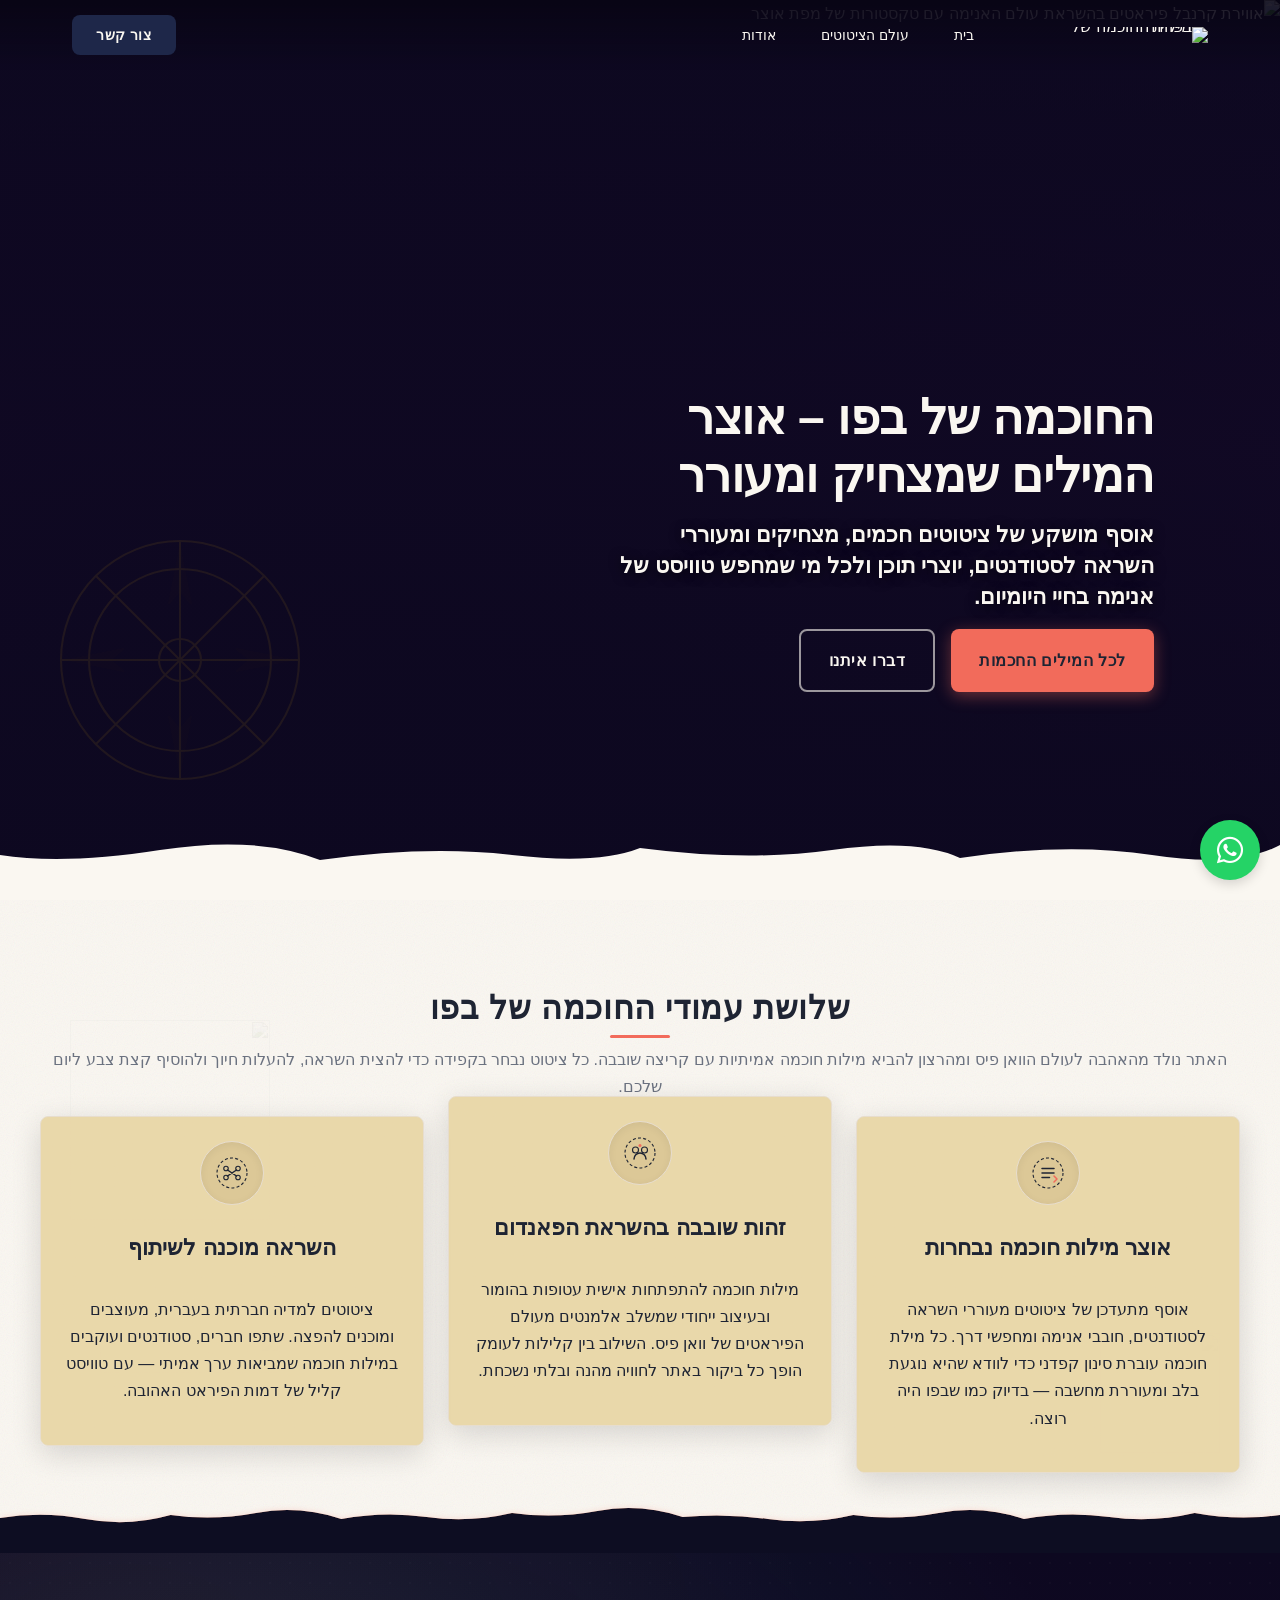
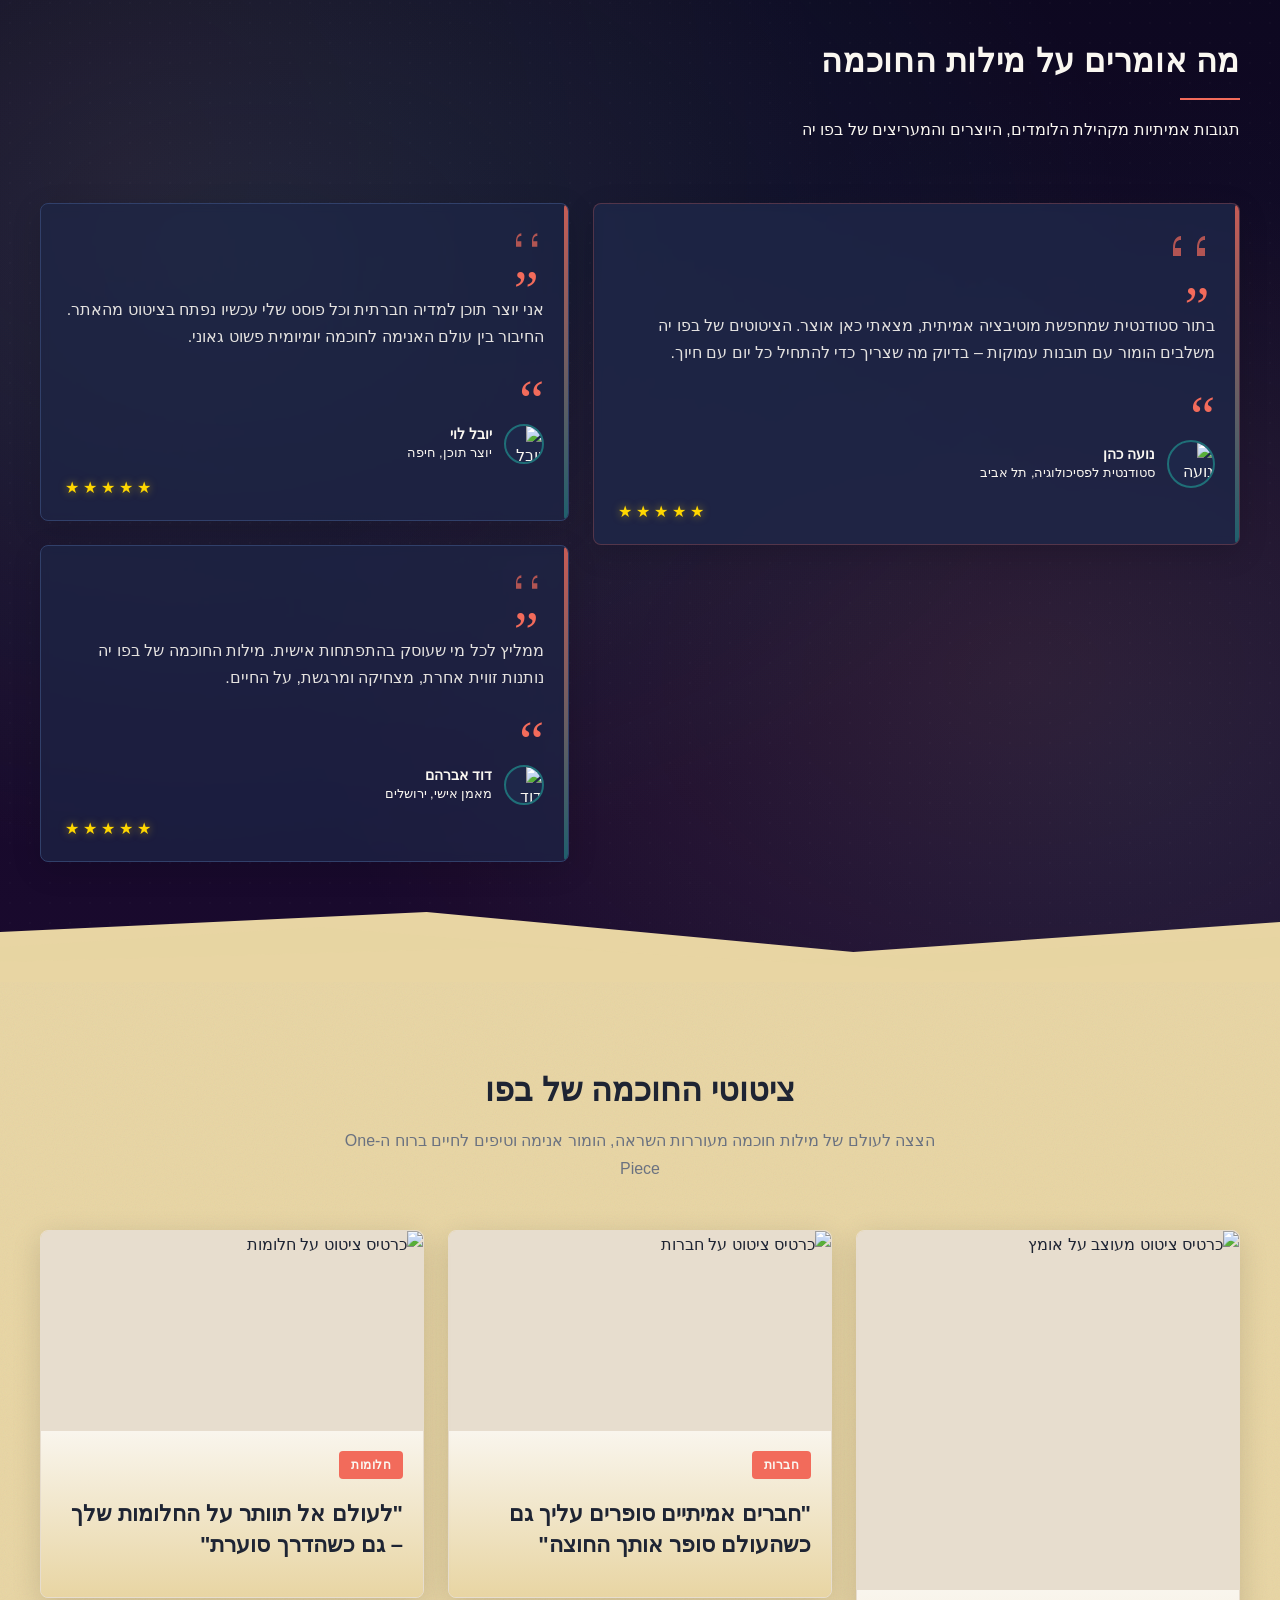
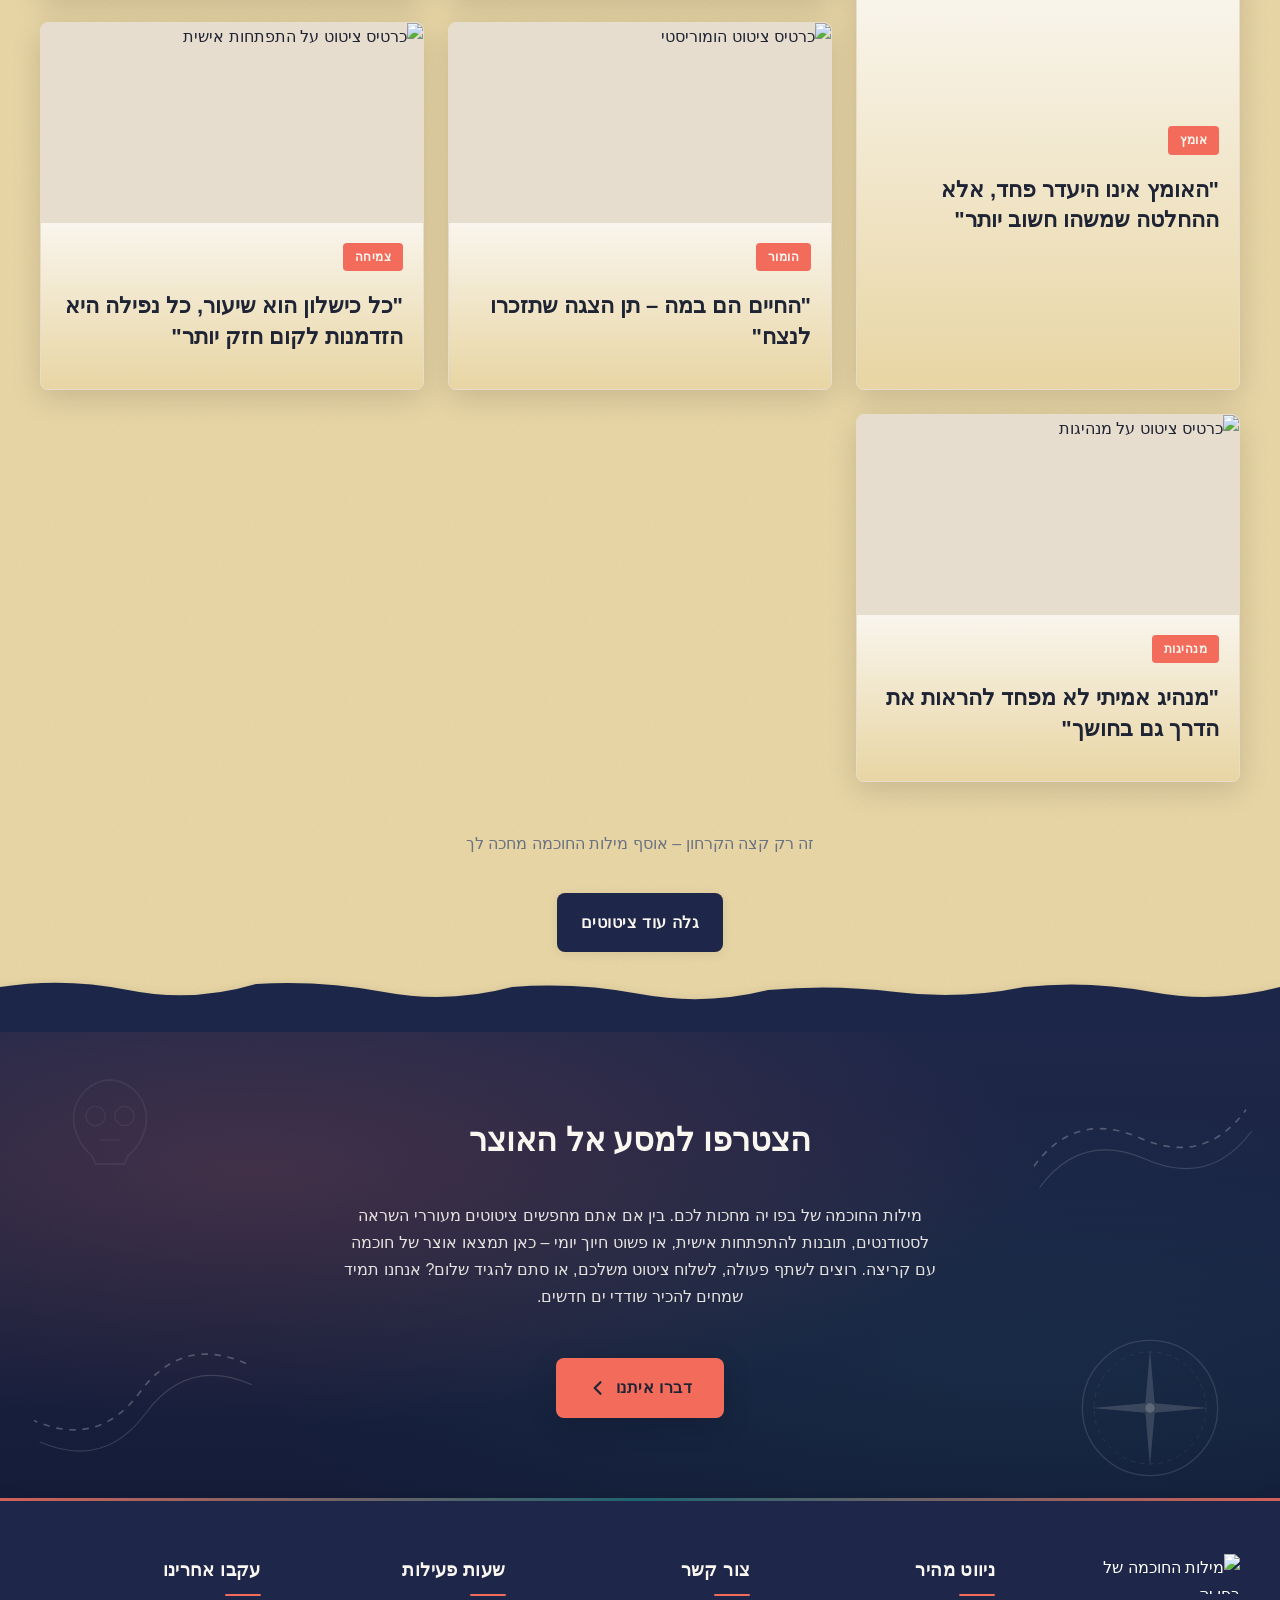
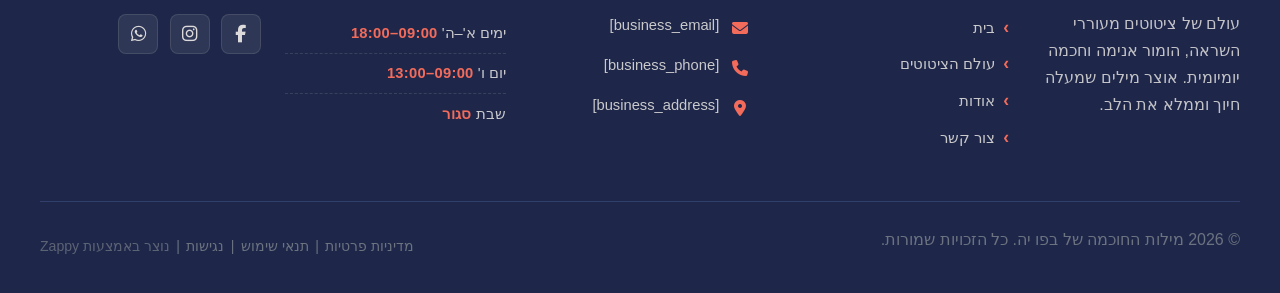
==== index.html @ a8d59775 "Background sync: Progressive GitHub Sync" ====
<!DOCTYPE html>
<html lang="he" dir="rtl">
<head>
    <meta charset="UTF-8">
    <meta name="viewport" content="width=device-width, initial-scale=1.0">
    <meta name="robots" content="index, follow">
    <title>גלה מילות חוכמה יומיות שישנו לך את היום — מילות החוכמה של בפו יה</title>
    <meta name="description" content="היכנס לעולם קסום של מילות חוכמה מעוררות השראה מבית מילות החוכמה של בפו יה. ציטוטים מקוריים, הומוריסטיים ומעצימים שיאירו את יומך ויספקו לך השראה יומית. התחבר עכשיו!">
    <meta name="keywords" content="מילות חוכמה, ציטוטים מעוררי השראה לסטודנטים, מילות חוכמה יומיות, ציטוטים מעוררי השראה, מילות חוכמה של בפו יה">
    
    <!-- Favicons -->
    <link rel="icon" type="image/x-icon" href="/assets/favicon.ico">
    <link rel="icon" type="image/png" sizes="16x16" href="/assets/favicon-16x16.png">
    <link rel="icon" type="image/png" sizes="32x32" href="/assets/favicon-32x32.png">
    <link rel="icon" type="image/png" sizes="48x48" href="/assets/favicon-48x48.png">
    <link rel="icon" type="image/png" sizes="192x192" href="/assets/favicon-192x192.png">
    <link rel="icon" type="image/png" sizes="512x512" href="/assets/favicon-512x512.png">
    <link rel="apple-touch-icon" href="/assets/apple-touch-icon.png">
    <!-- Zappy Analytics -->
<script>
(function() {
  'use strict';
  
  // Configuration
  var config = {
    websiteId: '7c76707e-4800-427d-b9ac-d499e35be970',
    apiUrl: 'https://api.zappy5.com/api/analytics/track',
    sessionDuration: 30 * 60 * 1000, // 30 minutes
    visitorDuration: 30 * 24 * 60 * 60 * 1000, // 30 days
    trackPageViews: true,
    trackClicks: true,
    trackFormSubmissions: true
  };
  
  // Generate or retrieve persistent visitor ID (30 days)
  function getVisitorId() {
    var visitorKey = 'zappy_visitor_' + config.websiteId;
    var visitor = null;
    
    try {
      visitor = localStorage.getItem(visitorKey);
      if (visitor) {
        var visitorData = JSON.parse(visitor);
        var now = Date.now();
        
        // Check if visitor ID is still valid (30 days)
        if (now - visitorData.created < config.visitorDuration) {
          // Update last seen timestamp
          visitorData.lastSeen = now;
          localStorage.setItem(visitorKey, JSON.stringify(visitorData));
          return visitorData.id;
        }
      }
    } catch (e) {
      console.warn('Zappy Analytics: LocalStorage not available');
    }
    
    // Generate new visitor ID
    var newVisitorId = 'zv_' + Date.now() + '_' + Math.random().toString(36).substr(2, 9);
    
    try {
      localStorage.setItem(visitorKey, JSON.stringify({
        id: newVisitorId,
        created: Date.now(),
        lastSeen: Date.now()
      }));
    } catch (e) {
      // Continue without local storage
    }
    
    return newVisitorId;
  }
  
  // Generate or retrieve session ID (30 minutes)
  function getSessionId() {
    var sessionKey = 'zappy_session_' + config.websiteId;
    var session = null;
    
    try {
      session = sessionStorage.getItem(sessionKey);
      if (session) {
        var sessionData = JSON.parse(session);
        var now = Date.now();
        
        // Check if session is still valid
        if (now - sessionData.timestamp < config.sessionDuration) {
          // Update timestamp
          sessionData.timestamp = now;
          sessionStorage.setItem(sessionKey, JSON.stringify(sessionData));
          return sessionData.id;
        }
      }
    } catch (e) {
      console.warn('Zappy Analytics: SessionStorage not available');
    }
    
    // Generate new session ID
    var newSessionId = 'zs_' + Date.now() + '_' + Math.random().toString(36).substr(2, 9);
    
    try {
      sessionStorage.setItem(sessionKey, JSON.stringify({
        id: newSessionId,
        timestamp: Date.now()
      }));
    } catch (e) {
      // Continue without session storage
    }
    
    return newSessionId;
  }
  
  var visitorId = getVisitorId();
  var sessionId = getSessionId();
  
  // Track an event
  function trackEvent(eventType, data) {
    data = data || {};
    
    var eventData = {
      website_id: config.websiteId,
      event_type: eventType,
      page_path: window.location.pathname,
      referrer: document.referrer || 'direct',
      visitor_id: visitorId,
      session_id: sessionId,
      metadata: data
    };
    
    // Use sendBeacon if available (better for page unload events)
    if (navigator.sendBeacon) {
      var blob = new Blob([JSON.stringify(eventData)], { type: 'application/json' });
      navigator.sendBeacon(config.apiUrl, blob);
    } else {
      // Fallback to fetch
      fetch(config.apiUrl, {
        method: 'POST',
        headers: {
          'Content-Type': 'application/json'
        },
        body: JSON.stringify(eventData),
        keepalive: true
      }).catch(function(error) {
        console.warn('Zappy Analytics: Failed to track event', error);
      });
    }
  }
  
  // Track page view
  if (config.trackPageViews) {
    trackEvent('pageview', {
      title: document.title,
      url: window.location.href
    });
  }
  
  // Track clicks on important elements
  if (config.trackClicks) {
    document.addEventListener('click', function(e) {
      var target = e.target;
      
      // Track button clicks (counted as actions)
      if (target.tagName === 'BUTTON' || target.closest('button')) {
        var button = target.tagName === 'BUTTON' ? target : target.closest('button');
        trackEvent('click', {
          element: 'button',
          text: button.textContent.trim().substring(0, 100),
          id: button.id || null,
          class: button.className || null
        });
      }
      
      // Track link clicks (navigation - not counted as actions)
      else if (target.tagName === 'A' || target.closest('a')) {
        var link = target.tagName === 'A' ? target : target.closest('a');
        trackEvent('navigation', {
          element: 'link',
          text: link.textContent.trim().substring(0, 100),
          href: link.href,
          external: link.hostname !== window.location.hostname
        });
      }
    }, true);
  }
  
  // Track form submissions
  if (config.trackFormSubmissions) {
    document.addEventListener('submit', function(e) {
      var form = e.target;
      
      trackEvent('form_submit', {
        form_id: form.id || null,
        form_name: form.name || null,
        form_action: form.action || null,
        form_method: form.method || 'GET'
      });
    }, true);
  }
  
  // Track time on page (send on page unload)
  var pageLoadTime = Date.now();
  
  window.addEventListener('beforeunload', function() {
    var timeOnPage = Math.floor((Date.now() - pageLoadTime) / 1000); // in seconds
    
    trackEvent('page_unload', {
      time_on_page: timeOnPage,
      page_path: window.location.pathname
    });
  });
  
  // Expose tracking function globally for custom events
  window.zappyAnalytics = {
    track: trackEvent,
    getVisitorId: function() { return visitorId; },
    getSessionId: function() { return sessionId; }
  };
  
})();
</script>
<!-- End Zappy Analytics -->
    <meta property="og:title" content="גלה מילות חוכמה יומיות שישנו לך את היום — מילות החוכמה של בפו יה">
    <meta property="og:description" content="היכנס לעולם קסום של מילות חוכמה מעוררות השראה מבית מילות החוכמה של בפו יה. ציטוטים מקוריים, הומוריסטיים ומעצימים שיאירו את יומך ויספקו לך השראה יומית. התחבר עכשיו!">
    <meta name="twitter:card" content="summary_large_image">
    <meta name="twitter:title" content="גלה מילות חוכמה יומיות שישנו לך את היום — מילות החוכמה של בפו יה">
    <meta name="twitter:description" content="היכנס לעולם קסום של מילות חוכמה מעוררות השראה מבית מילות החוכמה של בפו יה. ציטוטים מקוריים, הומוריסטיים ומעצימים שיאירו את יומך ויספקו לך השראה יומית. התחבר עכשיו!">
    <meta property="og:type" content="website">
  <meta property="og:locale" content="he_IL">
  
  
  
  
  
  <link rel="stylesheet" href="https://cdnjs.cloudflare.com/ajax/libs/font-awesome/6.4.0/css/all.min.css">
  <style>
    .skip-link { position: absolute; top: 0; left: 0; transform: translateY(-200%); padding: 12px 18px; background: var(--bg-dark, #1a1a1a); color: var(--text-light, #fff); font-weight: 600; border-radius: 0 0 8px 0; z-index: 10000; }
    .skip-link:focus { transform: none; outline: 2px solid var(--ring, #fff); outline-offset: 2px; }
    :focus-visible { outline: 2px solid var(--ring, currentColor); outline-offset: 3px; }
  </style>


  
    <!-- Favicons -->
    <link rel="icon" type="image/x-icon" href="/assets/favicon.ico">
    <link rel="icon" type="image/png" sizes="16x16" href="/assets/favicon-16x16.png">
    <link rel="icon" type="image/png" sizes="32x32" href="/assets/favicon-32x32.png">
    <link rel="icon" type="image/png" sizes="48x48" href="/assets/favicon-48x48.png">
    <link rel="icon" type="image/png" sizes="192x192" href="/assets/favicon-192x192.png">
    <link rel="icon" type="image/png" sizes="512x512" href="/assets/favicon-512x512.png">
    <link rel="apple-touch-icon" href="/assets/apple-touch-icon.png">
    <!-- Cookie Consent -->
    <link rel="stylesheet" href="https://cdn.jsdelivr.net/npm/vanilla-cookieconsent@3/dist/cookieconsent.css">
    <script src="https://cdn.jsdelivr.net/npm/vanilla-cookieconsent@3/dist/cookieconsent.umd.js"></script>
    <!-- Mickidum Accessibility Toolbar -->
    <script src="https://cdn.jsdelivr.net/gh/mickidum/acc_toolbar/acctoolbar/acctoolbar.min.js"></script>
    <link rel="stylesheet" href="/styles.css">
    <script>window.ZAPPY_WEBSITE_ID = "7c76707e-4800-427d-b9ac-d499e35be970"; window.ZAPPY_API_BASE = "https://api.zappy5.com";</script>

    <style id="zappy-dropdown-submenu-styles">
      /* ========== DESKTOP DROPDOWN SUBMENU STYLES ========== */
      /* Base styles for dropdown submenus - parent must be positioned */
      .nav-menu li:has(.sub-menu), nav li:has(.sub-menu), .navbar li:has(.sub-menu), #navMenu li:has(.sub-menu) { position: relative; }
      /* Submenu base - hidden by default */
      .nav-menu .sub-menu, nav .sub-menu, .navbar .sub-menu, #navMenu .sub-menu { display: block !important; position: absolute !important; top: 100%; left: 0; min-width: 220px; background: white; border-radius: 8px; box-shadow: 0 8px 25px rgba(0,0,0,0.15); padding: 8px 0; opacity: 0; visibility: hidden; transform: translateY(10px); transition: all 0.3s ease; z-index: 1000; list-style: none; pointer-events: none; }
      /* CRITICAL: Desktop hover styles to show dropdown */
      .nav-menu li:hover > .sub-menu, nav li:hover > .sub-menu, .navbar li:hover > .sub-menu, #navMenu li:hover > .sub-menu { opacity: 1 !important; visibility: visible !important; transform: translateY(0) !important; pointer-events: auto !important; }
      /* Submenu item styling */
      .sub-menu li { list-style: none; margin: 0; padding: 0; }
      .sub-menu a { display: block !important; padding: 10px 16px !important; color: var(--text-dark, #333) !important; font-weight: 500; text-decoration: none; white-space: nowrap; transition: background-color 0.2s; }
      .sub-menu .zappy-nav-child > a { padding-left: 28px !important; font-size: 0.9em !important; opacity: 0.85 !important; }
      [dir="rtl"] .sub-menu .zappy-nav-child > a, html[lang="he"] .sub-menu .zappy-nav-child > a, html[lang="ar"] .sub-menu .zappy-nav-child > a { padding-left: 10px !important; padding-right: 28px !important; }
      .sub-menu .zappy-nav-parent > a { font-weight: 600 !important; }
      .sub-menu a:hover { background-color: #f5f5f5; }
      /* RTL (Hebrew/Arabic) dropdown positioning */
      [dir="rtl"] .nav-menu .sub-menu, [dir="rtl"] nav .sub-menu, [dir="rtl"] .navbar .sub-menu, html[lang="he"] .nav-menu .sub-menu, html[lang="he"] nav .sub-menu, html[lang="he"] .navbar .sub-menu, html[lang="ar"] .nav-menu .sub-menu, html[lang="ar"] nav .sub-menu, html[lang="ar"] .navbar .sub-menu { left: auto !important; right: 0 !important; }
      /* Hide empty dropdown menus (exclude catalog sub-menus that use <a> children instead of <li>) */
      .sub-menu:empty, .sub-menu:not(:has(li:not(.zappy-hidden-menu-item))):not(:has(> a)), .sub-menu:not(:has(li)):not(:has(> a)) { display: none !important; opacity: 0 !important; visibility: hidden !important; pointer-events: none !important; }
      /* Desktop: show submenu on Menu Group hover */
      li:has(.menu-group-title):hover > .sub-menu { opacity: 1 !important; visibility: visible !important; transform: translateY(0) !important; pointer-events: auto !important; }
      /* Menu Group title styling */
      .nav-menu > li > .menu-group-title, #navMenu > li > .menu-group-title { display: inline-block; padding: 0.5rem 1rem; cursor: default; user-select: none; }
      
      /* ========== MOBILE SUBMENU STYLES ========== */
      @media (max-width: 768px) {
        .nav-menu .sub-menu, nav .sub-menu, .navbar .sub-menu, #navMenu .sub-menu { position: static !important; transform: none !important; box-shadow: none !important; background: transparent !important; max-height: 0; overflow: hidden; opacity: 0; visibility: hidden; transition: max-height 0.3s ease, opacity 0.3s ease; padding: 0 !important; border-radius: 0 !important; }
        .navbar .sub-menu.mobile-expanded, .nav-menu .sub-menu.mobile-expanded, #navMenu .sub-menu.mobile-expanded { max-height: none !important; overflow-y: visible !important; opacity: 1 !important; visibility: visible !important; padding: 8px 0 8px 16px !important; }
        [dir="rtl"] .sub-menu.mobile-expanded, html[lang="he"] .sub-menu.mobile-expanded { padding: 8px 16px 8px 0 !important; }
        /* Disable hover behavior on mobile */
        .nav-menu li:hover > .sub-menu, nav li:hover > .sub-menu, .navbar li:hover > .sub-menu, #navMenu li:hover > .sub-menu { opacity: 0; visibility: hidden; pointer-events: none; }
        .nav-menu li > .sub-menu.mobile-expanded, nav li > .sub-menu.mobile-expanded, .navbar li > .sub-menu.mobile-expanded, #navMenu li > .sub-menu.mobile-expanded { opacity: 1 !important; visibility: visible !important; pointer-events: auto !important; }
        .nav-menu li:has(.sub-menu), nav li:has(.sub-menu), .navbar li:has(.sub-menu), #navMenu li:has(.sub-menu) { display: flex !important; flex-wrap: wrap !important; align-items: center !important; position: relative !important; min-height: 44px !important; }
        .nav-menu li:has(.sub-menu) > a, nav li:has(.sub-menu) > a, .navbar li:has(.sub-menu) > a, #navMenu li:has(.sub-menu) > a { flex: 1 !important; min-width: 0 !important; }
        .nav-menu li:has(.sub-menu) > .menu-group-title, nav li:has(.sub-menu) > .menu-group-title, .navbar li:has(.sub-menu) > .menu-group-title, #navMenu li:has(.sub-menu) > .menu-group-title { flex: 1 !important; min-width: 0 !important; padding: 0 !important; line-height: inherit !important; }
        .nav-menu li:has(.sub-menu) > .sub-menu, nav li:has(.sub-menu) > .sub-menu, .navbar li:has(.sub-menu) > .sub-menu, #navMenu li:has(.sub-menu) > .sub-menu { flex-basis: 100% !important; width: 100% !important; }
        .nav-menu li:has(.sub-menu) > a [class*="chevron"], .nav-menu li:has(.sub-menu) > a [class*="arrow"], .nav-menu li:has(.sub-menu) > a .fa-chevron-down, .nav-menu li:has(.sub-menu) > a .fa-angle-down, nav li:has(.sub-menu) > a [class*="chevron"], nav li:has(.sub-menu) > a [class*="arrow"], #navMenu li:has(.sub-menu) > a [class*="chevron"], #navMenu li:has(.sub-menu) > a [class*="arrow"] { display: none !important; visibility: hidden !important; }
        .mobile-submenu-toggle { display: flex !important; align-items: center !important; justify-content: center !important; width: 44px !important; height: auto !important; background: transparent !important; border: none !important; cursor: pointer !important; color: var(--text-light) !important; position: static !important; flex-shrink: 0 !important; align-self: stretch !important; z-index: 2 !important; padding: 0 !important; margin: 0 !important; }
        .mobile-submenu-toggle::after { content: '' !important; width: 0 !important; height: 0 !important; border-left: 6px solid transparent !important; border-right: 6px solid transparent !important; border-top: 7px solid currentColor !important; transition: transform 0.3s ease !important; }
        .mobile-submenu-toggle.expanded::after { transform: rotate(180deg) !important; }
        .sub-menu a { padding: 10px 0 !important; display: block !important; color: var(--text-light) !important; white-space: normal !important; }
        .sub-menu .zappy-nav-child > a { padding-left: 28px !important; font-size: 0.9em !important; opacity: 0.85 !important; }
        [dir="rtl"] .sub-menu .zappy-nav-child > a, html[lang="he"] .sub-menu .zappy-nav-child > a, html[lang="ar"] .sub-menu .zappy-nav-child > a { padding-left: 0 !important; padding-right: 28px !important; }
        .sub-menu .zappy-nav-parent > a { font-weight: 600 !important; }
        .nav-menu.active, #navMenu.active { max-width: 100vw !important; overflow-x: hidden !important; box-sizing: border-box !important; }
        .navbar .sub-menu li a, nav.navbar .sub-menu li a, .zappy-products-dropdown .sub-menu a { color: var(--text-light) !important; }
      }
      @media (min-width: 769px) { .mobile-submenu-toggle { display: none !important; } }
    </style>

    <style id="zappy-widget-visibility">
      html[dir="rtl"] .whatsapp-float { right: 20px !important; left: auto !important; }
      html[dir="ltr"] .whatsapp-float, html:not([dir]) .whatsapp-float { left: 20px !important; right: auto !important; }
      html[dir="rtl"] #mic-access-tool-general-button, html[dir="rtl"] .mic-access-tool-general-button,
      html[dir="rtl"] #mic-init-access-tool .mic-access-tool-general-button,
      html[dir="rtl"] #mic-init-access-tool #mic-access-tool-general-button,
      html[dir="rtl"] ._access-icon { left: 20px !important; right: auto !important; }
      html[dir="ltr"] #mic-access-tool-general-button, html[dir="ltr"] .mic-access-tool-general-button,
      html[dir="ltr"] #mic-init-access-tool .mic-access-tool-general-button,
      html[dir="ltr"] #mic-init-access-tool #mic-access-tool-general-button,
      html[dir="ltr"] ._access-icon,
      html:not([dir]) #mic-access-tool-general-button, html:not([dir]) .mic-access-tool-general-button,
      html:not([dir]) #mic-init-access-tool .mic-access-tool-general-button,
      html:not([dir]) #mic-init-access-tool #mic-access-tool-general-button,
      html:not([dir]) ._access-icon { right: 20px !important; left: auto !important; }
      @media (max-width: 768px) { .whatsapp-float { display: flex !important; } }
      @media (min-width: 769px) { .whatsapp-float { display: flex !important; } }
      @media (max-width: 768px) {
        #mic-access-tool-general-button, .mic-access-tool-general-button,
        #mic-init-access-tool .mic-access-tool-general-button, #mic-init-access-tool #mic-access-tool-general-button,
        ._access-icon { display: flex !important; visibility: visible !important; opacity: 1 !important; pointer-events: auto !important; }
        #mic-access-tool-box.opened-mic-access-tool, .mic-access-tool-box.opened-mic-access-tool,
        #mic-init-access-tool #mic-access-tool-box.opened-mic-access-tool {
          visibility: visible !important; opacity: 1 !important; pointer-events: auto !important;
        }
      }
      @media (min-width: 769px) {
        #mic-access-tool-general-button, .mic-access-tool-general-button,
        #mic-init-access-tool .mic-access-tool-general-button, #mic-init-access-tool #mic-access-tool-general-button,
        ._access-icon { display: flex !important; visibility: visible !important; opacity: 1 !important; pointer-events: auto !important; }
        #mic-access-tool-box.opened-mic-access-tool, .mic-access-tool-box.opened-mic-access-tool,
        #mic-init-access-tool #mic-access-tool-box.opened-mic-access-tool {
          visibility: visible !important; opacity: 1 !important; pointer-events: auto !important;
        }
      }
    </style>
</head>
<body>
<a class="skip-link" href="#main">דלג לתוכן הראשי</a>
  <nav class="navbar" dir="rtl">
  <button class="mobile-toggle" id="mobileToggle" aria-label="Menu">
    <svg class="hamburger-icon" width="24" height="24" viewBox="0 0 24 24" fill="none">
      <path d="M3 12h18M3 6h18M3 18h18" stroke="currentColor" stroke-width="2" stroke-linecap="round"></path>
    </svg>
    <svg class="close-icon" width="24" height="24" viewBox="0 0 24 24" fill="none" style="display: none;">
      <path d="M18 6L6 18M6 6l12 12" stroke="currentColor" stroke-width="2" stroke-linecap="round"></path>
    </svg>
  </button>
  
  <button class="phone-header-btn" data-phone="[business_phone]" aria-label="Call">
    <svg width="20" height="20" viewBox="0 0 24 24" fill="currentColor">
      <path d="M22 16.92v3a2 2 0 0 1-2.18 2 19.79 19.79 0 0 1-8.63-3.07 19.5 19.5 0 0 1-6-6 19.79 19.79 0 0 1-3.07-8.67A2 2 0 0 1 4.11 2h3a2 2 0 0 1 2 1.72 12.84 12.84 0 0 0 .7 2.81 2 2 0 0 1-.45 2.11L8.09 9.91a16 16 0 0 0 6 6l1.27-1.27a2 2 0 0 1 2.11-.45 12.84 12.84 0 0 0 2.81.7A2 2 0 0 1 22 16.92z"></path>
    </svg>
  </button>

  <div class="nav-container">
    <div class="nav-right-group"><div class="nav-brand">
      <a href="/" class="logo-link"><img class="logo" src="/assets/site-----image-1.webp" alt="מילות החוכמה של בפו יה"></a>
    </div><ul class="nav-menu" id="navMenu"><li><a href="/">בית</a></li><li><a href="/quotes-world">עולם הציטוטים</a></li><li><a href="/about">אודות</a></li></ul></div>
    
    
    
    <div class="nav-cta-container">
      <a href="/contact" class="nav-cta-btn">צור קשר</a>
    </div>
  </div>
</nav>
<script>

// Navbar Mobile Menu Toggle and Contrast Fix
(function() {
  // Use 'load' event instead of 'DOMContentLoaded' to ensure we run AFTER all other scripts
  window.addEventListener('load', function() {
    
    // FIX MOBILE BUTTON CONTRAST
    // Detect navbar background color and apply contrasting color to mobile buttons
    const navbar = document.querySelector('.navbar, nav, header');
    if (!navbar) {
      console.log('[Navbar] Navbar element not found');
      return;
    }
    
    // DECLARE VARIABLES EARLY to avoid Temporal Dead Zone errors
    // These are used in multiple places below
    let mobileToggle = document.getElementById('mobileToggle') ||
                       document.querySelector('.mobile-toggle') ||
                       document.querySelector('.hamburger') ||
                       document.querySelector('.hamburger-menu') ||
                       document.querySelector('.menu-toggle') ||
                       document.querySelector('.burger-menu') ||
                       document.querySelector('[aria-label="Menu"]') ||
                       document.querySelector('[aria-label="תפריט"]');
    
    const phoneBtn = document.querySelector('.phone-header-btn');
    
    const computedStyle = window.getComputedStyle(navbar);
    let bgColor = computedStyle.backgroundColor;
    
    console.log('[Navbar] Initial navbar background:', bgColor);
    
    // Check if background is transparent or rgba with 0 alpha
    const isTransparent = bgColor === 'transparent' || 
                         bgColor === 'rgba(0, 0, 0, 0)' ||
                         (bgColor.startsWith('rgba') && bgColor.includes(', 0)'));
    
    if (isTransparent) {
      // Check for background-image or gradient
      const bgImage = computedStyle.backgroundImage;
      if (bgImage && bgImage !== 'none') {
        console.log('[Navbar] Navbar has background image/gradient, using dark text');
        bgColor = 'rgb(240, 240, 240)'; // Assume light background
      } else {
        // Transparent navbar - check body background
        const bodyBg = window.getComputedStyle(document.body).backgroundColor;
        console.log('[Navbar] Navbar transparent, using body background:', bodyBg);
        bgColor = bodyBg;
      }
    }
    
    // Calculate luminance to determine if background is light or dark
    const rgb = bgColor.match(/\d+/g);
    if (rgb && rgb.length >= 3) {
      const r = parseInt(rgb[0]);
      const g = parseInt(rgb[1]);
      const b = parseInt(rgb[2]);
      const luminance = (0.299 * r + 0.587 * g + 0.114 * b) / 255;
      
      // Mobile button colors are set by Claude's AI-generated CSS (same as .nav-menu a)
      // No dynamic color overrides needed - colors come from the generated navbar CSS
      console.log('[Navbar] Mobile button colors preserved from Claude CSS (luminance:', luminance.toFixed(2) + ')');
      
      // FIX ICON SIZES - Ensure SVGs are properly sized and visible
      // INJECT CRITICAL CSS TO OVERRIDE ANY CONFLICTING RULES
      const criticalCSS = document.createElement('style');
      criticalCSS.id = 'zappy-mobile-nav-fix';
      const htmlLang = document.documentElement.lang || 'en';
      const htmlDir = document.documentElement.dir || 'ltr';
      // Check both dir attribute AND lang for RTL detection
      // dir="rtl" is the most reliable indicator
      const isRTL = htmlDir === 'rtl' || htmlLang === 'he' || htmlLang === 'ar';
      
      criticalCSS.textContent = `
        /* Hide mobile buttons on desktop, show only on mobile */
        @media (min-width: 769px) {
          .mobile-toggle,
          .phone-header-btn {
            display: none !important;
          }
        }
        
        /* Show and position mobile buttons correctly on mobile */
        @media (max-width: 768px) {
          .navbar,
          nav.navbar {
            min-height: 70px !important;
          }

          .mobile-toggle,
          .phone-header-btn {
            position: absolute !important;
            top: 0 !important;
            bottom: 0 !important;
            margin-top: auto !important;
            margin-bottom: auto !important;
            transform: none !important;
            z-index: 1001 !important;
            display: flex !important;
            align-items: center !important;
            justify-content: center !important;
            width: 36px !important;
            height: 36px !important;
            border-radius: 50% !important;
            border: none !important;
            cursor: pointer !important;
            padding: 6px !important;
            background: none !important;
            color: var(--nav-text, var(--text-light)) !important;
            touch-action: manipulation !important;
            -webkit-tap-highlight-color: transparent !important;
          }

          html[data-zappy-site-type="ecommerce"] .phone-header-btn,
          body[data-zappy-site-type="ecommerce"] .phone-header-btn,
          html[data-zappy-site-type="ecommerce"] header .phone-header-btn,
          html[data-zappy-site-type="ecommerce"] nav .phone-header-btn {
            display: none !important;
            visibility: hidden !important;
            width: 0 !important;
            height: 0 !important;
            min-width: 0 !important;
            overflow: hidden !important;
          }
          
          /* LTR positioning (default): hamburger LEFT, phone RIGHT */
          html:not([dir="rtl"]):not([lang="he"]):not([lang="ar"]) .mobile-toggle,
          html[dir="ltr"] .mobile-toggle {
            left: 12px !important;
            right: auto !important;
          }
          html:not([dir="rtl"]):not([lang="he"]):not([lang="ar"]) .phone-header-btn,
          html[dir="ltr"] .phone-header-btn {
            right: 12px !important;
            left: auto !important;
          }
          
          /* RTL positioning: hamburger RIGHT, phone LEFT */
          html[dir="rtl"] .mobile-toggle,
          html[lang="he"] .mobile-toggle,
          html[lang="ar"] .mobile-toggle {
            right: 12px !important;
            left: auto !important;
          }
          html[dir="rtl"] .phone-header-btn,
          html[lang="he"] .phone-header-btn,
          html[lang="ar"] .phone-header-btn {
            left: 12px !important;
            right: auto !important;
          }
          
          /* CRITICAL: Ensure nav-container has min-height on mobile */
          /* All children are positioned absolutely/fixed on mobile, so height:auto collapses to 0 */
          .nav-container {
            min-height: 70px !important;
            position: relative !important;
          }
          
          /* Ensure SVG icons are properly sized and inherit color */
          .mobile-toggle svg,
          .phone-header-btn svg {
            width: 24px !important;
            height: 24px !important;
            /* Don't force display - let JavaScript control hamburger/close toggle */
          }
          
          /* Reset nav-cta-container on mobile - remove desktop box-shadow/padding */
          /* that creates a visible ghost box when CTA button is hidden */
          .nav-cta-container {
            box-shadow: none !important;
            padding: 0 !important;
          }
          
          /* Hide nav-cta-container entirely on mobile when there's no lang-switcher */
          /* (only the CTA button is inside, and it's hidden on mobile) */
          .nav-cta-container:not(:has(.lang-switcher)) {
            display: none !important;
          }
          
          /* CRITICAL: Prevent hero image fade gradient from bleeding over headline text */
          /* The .image-fade-gradient has bottom: -30px (extends below parent) */
          /* On mobile stacked layout, this overlaps the h1 text below the image */
          .hero-image-column {
            overflow: hidden !important;
          }
          .image-fade-gradient {
            bottom: 0 !important;
          }
          
          /* Hide desktop language switcher on mobile - hamburger menu handles it */
          /* High specificity to override stored CSS */
          .lang-switcher,
          .nav-cta-container .lang-switcher,
          .nav-container .lang-switcher,
          .navbar .lang-switcher,
          .navbar .nav-cta-container .lang-switcher {
            display: none !important;
          }
        }
      `;
      
      // Remove existing fix if present and inject new one
      const existing = document.getElementById('zappy-mobile-nav-fix');
      if (existing) existing.remove();
      document.head.appendChild(criticalCSS);
      
      console.log('[Navbar] Critical CSS injected for mobile nav positioning');
      
      // ONLY apply inline positioning styles on mobile viewport
      // On desktop, the CSS handles hiding these buttons with display: none
      // Inline styles were breaking desktop layout by overriding CSS
      const isMobileViewport = window.innerWidth <= 768;
      
      if (mobileToggle) {
        // Icon sizing applies to all viewports for consistency
        const hamburgerIcon = mobileToggle.querySelector('.hamburger-icon');
        const closeIcon = mobileToggle.querySelector('.close-icon');
        
        if (hamburgerIcon) {
          hamburgerIcon.style.setProperty('width', '24px', 'important');
          hamburgerIcon.style.setProperty('height', '24px', 'important');
          hamburgerIcon.style.setProperty('display', 'block', 'important'); // Show hamburger by default
        }
        if (closeIcon) {
          closeIcon.style.setProperty('width', '24px', 'important');
          closeIcon.style.setProperty('height', '24px', 'important');
          closeIcon.style.setProperty('display', 'none', 'important'); // Hide close icon by default
        }
        
        // ONLY set positioning inline styles on mobile
        if (isMobileViewport) {
          mobileToggle.style.setProperty('position', 'absolute', 'important');
          mobileToggle.style.setProperty('top', '0', 'important');
          mobileToggle.style.setProperty('bottom', '0', 'important');
          mobileToggle.style.setProperty('margin-top', 'auto', 'important');
          mobileToggle.style.setProperty('margin-bottom', 'auto', 'important');
          mobileToggle.style.setProperty('transform', 'none', 'important');
          mobileToggle.style.setProperty('z-index', '1001', 'important');
          
          // Clear any inline left/right so CSS can take over based on html[dir]
          mobileToggle.style.removeProperty('left');
          mobileToggle.style.removeProperty('right');
          
          console.log('[Navbar] Mobile toggle positioning applied (mobile viewport)');
        } else {
          // On desktop, clear any positioning styles to let CSS handle it
          mobileToggle.style.removeProperty('position');
          mobileToggle.style.removeProperty('top');
          mobileToggle.style.removeProperty('transform');
          mobileToggle.style.removeProperty('z-index');
          mobileToggle.style.removeProperty('left');
          mobileToggle.style.removeProperty('right');
          console.log('[Navbar] Desktop viewport - cleared mobile toggle inline positioning');
        }
      }
      
      if (phoneBtn) {
        // Icon sizing applies to all viewports
        const phoneIcon = phoneBtn.querySelector('svg');
        if (phoneIcon) {
          phoneIcon.style.width = '24px';
          phoneIcon.style.height = '24px';
          phoneIcon.setAttribute('width', '24');
          phoneIcon.setAttribute('height', '24');
        }
        
        // ONLY set positioning inline styles on mobile
        if (isMobileViewport) {
          phoneBtn.style.setProperty('position', 'absolute', 'important');
          phoneBtn.style.setProperty('top', '0', 'important');
          phoneBtn.style.setProperty('bottom', '0', 'important');
          phoneBtn.style.setProperty('margin-top', 'auto', 'important');
          phoneBtn.style.setProperty('margin-bottom', 'auto', 'important');
          phoneBtn.style.setProperty('transform', 'none', 'important');
          phoneBtn.style.setProperty('z-index', '1001', 'important');
          
          // Clear any inline left/right so CSS can take over based on html[dir]
          phoneBtn.style.removeProperty('left');
          phoneBtn.style.removeProperty('right');
          
          console.log('[Navbar] Phone button positioning applied (mobile viewport)');
        } else {
          // On desktop, clear any positioning styles to let CSS handle it
          phoneBtn.style.removeProperty('position');
          phoneBtn.style.removeProperty('top');
          phoneBtn.style.removeProperty('transform');
          phoneBtn.style.removeProperty('z-index');
          phoneBtn.style.removeProperty('left');
          phoneBtn.style.removeProperty('right');
          console.log('[Navbar] Desktop viewport - cleared phone button inline positioning');
        }
      }
    } else {
      console.log('[Navbar] Could not parse background color:', bgColor);
    }
    
    // MOBILE MENU TOGGLE
    // Re-query in case DOM changed (mobileToggle already declared at top of function)
    mobileToggle = document.getElementById('mobileToggle') ||
                   document.querySelector('.mobile-toggle') ||
                   document.querySelector('.hamburger') ||
                   document.querySelector('.hamburger-menu') ||
                   document.querySelector('.menu-toggle') ||
                   document.querySelector('.burger-menu') ||
                   document.querySelector('[aria-label="Menu"]') ||
                   document.querySelector('[aria-label="תפריט"]');
    
    // EXPANDED SEARCH: Find nav menu by ID or class
    const navMenu = document.getElementById('navMenu') ||
                  document.querySelector('.nav-menu') ||
                  document.querySelector('.nav-links') ||
                  document.querySelector('nav ul:not(.submenu)');
    
    if (!mobileToggle || !navMenu) {
      console.log('[Navbar] Mobile toggle or menu not found:', { toggle: !!mobileToggle, menu: !!navMenu });
      return;
    }
    
    // Ensure navMenu has ID for CSS targeting
    if (!navMenu.id) {
      navMenu.id = 'navMenu';
    }
    
    console.log('[Navbar] Initializing mobile menu...');
    
    // Remove any existing event listeners by cloning the button
    const newToggle = mobileToggle.cloneNode(true);
    mobileToggle.parentNode.replaceChild(newToggle, mobileToggle);
    
    // Toggle menu handler (shared by click and touchend)
    function handleToggle(e) {
      e.preventDefault();
      e.stopPropagation();
      
      const hamburgerIcon = newToggle.querySelector('.hamburger-icon');
      const closeIcon = newToggle.querySelector('.close-icon');
      const isActive = navMenu.classList.contains('active');
      
      if (isActive) {
        // Close menu
        navMenu.classList.remove('active');
        if (hamburgerIcon) hamburgerIcon.style.setProperty('display', 'block', 'important');
        if (closeIcon) closeIcon.style.setProperty('display', 'none', 'important');
        document.body.style.overflow = '';
        console.log('[Navbar] Menu closed');
      } else {
        // Open menu
        navMenu.classList.add('active');
        if (hamburgerIcon) hamburgerIcon.style.setProperty('display', 'none', 'important');
        if (closeIcon) closeIcon.style.setProperty('display', 'block', 'important');
        document.body.style.overflow = 'hidden';
        console.log('[Navbar] Menu opened');
      }
    }
    
    // Use click for desktop/emulation and touchend as iOS Safari fallback.
    // Prevent double-fire with a timestamp guard.
    var lastToggleTime = 0;
    function guardedToggle(e) {
      var now = Date.now();
      if (now - lastToggleTime < 300) return;
      lastToggleTime = now;
      handleToggle(e);
    }
    
    newToggle.addEventListener('click', guardedToggle);
    newToggle.addEventListener('touchend', guardedToggle);
    
    // Close menu when clicking nav links (but NOT dropdown toggles)
    const navLinks = navMenu.querySelectorAll('a');
    navLinks.forEach(function(link) {
      link.addEventListener('click', function() {
        // Don't close if it's a dropdown child (unless it's a real navigation link)
        if (this.getAttribute('href') === '#') return;
        
        const hamburgerIcon = newToggle.querySelector('.hamburger-icon');
        const closeIcon = newToggle.querySelector('.close-icon');
        
        navMenu.classList.remove('active');
        if (hamburgerIcon) hamburgerIcon.style.setProperty('display', 'block', 'important');
        if (closeIcon) closeIcon.style.setProperty('display', 'none', 'important');
        document.body.style.overflow = '';
        console.log('[Navbar] Menu closed (link clicked)');
      });
    });
    
    // DROPDOWN MENU TOGGLE (for mobile and touch devices)
    var dropdownToggles = navMenu.querySelectorAll('.dropdown-toggle');
    dropdownToggles.forEach(function(toggle) {
      toggle.addEventListener('click', function(e) {
        e.preventDefault();
        e.stopPropagation();
        var parent = this.closest('.nav-dropdown');
        if (!parent) return;
        
        // Close other open dropdowns at the same level
        var siblings = parent.parentNode.querySelectorAll('.nav-dropdown.open');
        siblings.forEach(function(sib) {
          if (sib !== parent) sib.classList.remove('open');
        });
        
        parent.classList.toggle('open');
        console.log('[Navbar] Dropdown toggled:', parent.classList.contains('open') ? 'open' : 'closed');
      });
    });
    
    // Close dropdowns when clicking outside
    document.addEventListener('click', function(e) {
      if (!e.target.closest('.nav-dropdown')) {
        var openDropdowns = document.querySelectorAll('.nav-dropdown.open');
        openDropdowns.forEach(function(dd) { dd.classList.remove('open'); });
      }
    });
    
    console.log('[Navbar] Dropdown handlers initialized for ' + dropdownToggles.length + ' dropdowns');
    
    // Phone button functionality (phoneBtn already declared at top of function)
    if (phoneBtn) {
      phoneBtn.addEventListener('click', function() {
        // Get phone number from placeholder in page or use default
        const phoneLinks = document.querySelectorAll('a[href^="tel:"]');
        const phoneNumber = phoneLinks.length > 0 
          ? phoneLinks[0].getAttribute('href').replace('tel:', '')
          : '[business_phone]';
        
        window.location.href = 'tel:' + phoneNumber;
        console.log('[Navbar] Phone button clicked');
      });
    }
    
    console.log('[Navbar] Mobile menu initialized successfully');
    
    // WhatsApp button visibility is now controlled via CSS (siteSettings).
    // No JS-based desktop hiding — the button is visible on both mobile and desktop by default.
  });
})();

</script>
  
  <main id="main">
    <section data-band-index="0" class="index-hero-section" data-layout-spec="בית-hero" data-hero-type="fullscreen-scrim">
  <!-- Full-bleed background image -->
  <img loading="eager" fetchpriority="high" data-hero-bg="true" data-placeholder="index-hero-image-1" data-context="Whimsical pirate-carnival atmosphere inspired by a clown captain aesthetic from One Piece, featuring treasure-map textures, deep indigo-to-teal cinematic gradients, faint halftone patterns in shadows, subtle paper grain, and an epic anime adventure energy. The composition should leave the right side slightly open for text overlay while showcasing dramatic seafaring elements, circus tent silhouettes, and glowing lanterns in a premium poster-like style." width="1200" height="600" src="/assets/site-index-hero-image-1.webp" alt="אווירת קרנבל פיראטים בהשראת עולם האנימה עם טקסטורות של מפת אוצר" class="index-hero-bg-image">

  <!-- Strong dark gradient scrim for text legibility -->
  <div class="index-hero-scrim" aria-hidden="true"></div>

  <!-- Decorative compass-rose motif (bottom-right, aged parchment style) -->
  <svg class="index-hero-compass-rose" data-no-icon-edit="true" aria-hidden="true" viewBox="0 0 200 200" xmlns="http://www.w3.org/2000/svg">
    <g fill="none" stroke="#D4A017" stroke-width="1.5" opacity="0.12">
      <circle cx="100" cy="100" r="85"></circle>
      <circle cx="100" cy="100" r="65"></circle>
      <circle cx="100" cy="100" r="15"></circle>
      <line x1="100" y1="15" x2="100" y2="185"></line>
      <line x1="15" y1="100" x2="185" y2="100"></line>
      <line x1="40" y1="40" x2="160" y2="160"></line>
      <line x1="160" y1="40" x2="40" y2="160"></line>
      <polygon points="100,20 108,60 100,50 92,60" fill="#D4A017" opacity="0.12"></polygon>
      <polygon points="180,100 140,92 150,100 140,108" fill="#D4A017" opacity="0.12"></polygon>
      <polygon points="100,180 92,140 100,150 108,140" fill="#D4A017" opacity="0.12"></polygon>
      <polygon points="20,100 60,108 50,100 60,92" fill="#D4A017" opacity="0.12"></polygon>
    </g>
  </svg>

  <!-- Text/CTA overlay group (START side, slightly lower than center) -->
  <div class="index-hero-overlay-group">
    <h1 class="index-hero-headline">החוכמה של בפו – אוצר המילים שמצחיק ומעורר</h1>
    <h3 class="index-hero-subtitle">אוסף מושקע של ציטוטים חכמים, מצחיקים ומעוררי השראה לסטודנטים, יוצרי תוכן ולכל מי שמחפש טוויסט של אנימה בחיי היומיום.</h3>
    <div class="index-hero-cta-group">
      <a href="/quotes" class="index-hero-cta-primary">לכל המילים החכמות</a>
      <a href="/contact" class="index-hero-cta-secondary">דברו איתנו</a>
    </div>
  </div>

  <!-- Bottom divider: deep indigo wave-and-rope SVG edge transitioning to lighter section -->
  <div class="index-hero-divider-wrapper" aria-hidden="true">
    <svg data-no-icon-edit="true" aria-hidden="true" viewBox="0 0 1200 80" preserveAspectRatio="none" xmlns="http://www.w3.org/2000/svg">
      <path d="M0,80 L0,35 Q60,45 150,30 T300,40 Q400,25 480,35 T600,28 Q700,42 780,30 T900,38 Q1000,22 1080,35 T1200,25 L1200,80 Z" fill="var(--bg-light)"></path>
    </svg>
  </div>
</section>

<section data-band-index="1" class="index-features-section" data-layout-spec="בית-features" dir="rtl">
  <!-- Decorative background pattern (parchment grain) -->
  <div class="index-features-section__bg-pattern" aria-hidden="true"></div>

  <div class="index-features-section__container">
    <!-- Section Header -->
    <header class="index-features-section__header">
      <h2 class="index-features-section__title">שלושת עמודי החוכמה של בפו</h2>
      <p class="index-features-section__subtitle">
        האתר נולד מהאהבה לעולם הוואן פיס ומהרצון להביא מילות חוכמה אמיתיות עם קריצה שובבה. כל ציטוט נבחר בקפידה כדי להצית השראה, להעלות חיוך ולהוסיף קצת צבע ליום שלכם.
      </p>
    </header>

    <!-- Features Grid -->
    <div class="index-features-section__grid">
      
      <!-- Card 1: Curated Quotes -->
      <article class="index-features-section__card">
        <div class="index-features-section__card-icon">
          <svg data-element-type="icon" data-icon-type="svg" viewBox="0 0 48 48" fill="none" xmlns="http://www.w3.org/2000/svg">
            <circle cx="24" cy="24" r="20" stroke="currentColor" stroke-width="1.5" stroke-dasharray="4 3"></circle>
            <path d="M16 18h16M16 24h16M16 30h10" stroke="currentColor" stroke-width="2" stroke-linecap="round"></path>
            <path d="M32 28l4 4-4 4" stroke="var(--accent)" stroke-width="2" stroke-linecap="round" stroke-linejoin="round"></path>
          </svg>
        </div>
        <h3 class="index-features-section__card-title">אוצר מילות חוכמה נבחרות</h3>
        <p class="index-features-section__card-text">
          אוסף מתעדכן של ציטוטים מעוררי השראה לסטודנטים, חובבי אנימה ומחפשי דרך. כל מילת חוכמה עוברת סינון קפדני כדי לוודא שהיא נוגעת בלב ומעוררת מחשבה — בדיוק כמו שבפו היה רוצה.
        </p>
      </article>

      <!-- Card 2: Playful Identity (Slightly elevated) -->
      <article class="index-features-section__card index-features-section__card--elevated">
        <div class="index-features-section__card-icon">
          <svg data-element-type="icon" data-icon-type="svg" viewBox="0 0 48 48" fill="none" xmlns="http://www.w3.org/2000/svg">
            <circle cx="24" cy="24" r="20" stroke="currentColor" stroke-width="1.5" stroke-dasharray="4 3"></circle>
            <circle cx="18" cy="20" r="4" stroke="currentColor" stroke-width="1.5"></circle>
            <circle cx="30" cy="20" r="4" stroke="currentColor" stroke-width="1.5"></circle>
            <path d="M16 32c0-4.418 3.582-8 8-8s8 3.582 8 8" stroke="currentColor" stroke-width="2" stroke-linecap="round"></path>
            <circle cx="24" cy="14" r="2" fill="var(--accent)"></circle>
          </svg>
        </div>
        <h3 class="index-features-section__card-title">זהות שובבה בהשראת הפאנדום</h3>
        <p class="index-features-section__card-text">
          מילות חוכמה להתפתחות אישית עטופות בהומור ובעיצוב ייחודי שמשלב אלמנטים מעולם הפיראטים של וואן פיס. השילוב בין קלילות לעומק הופך כל ביקור באתר לחוויה מהנה ובלתי נשכחת.
        </p>
      </article>

      <!-- Card 3: Shareable Content -->
      <article class="index-features-section__card">
        <div class="index-features-section__card-icon">
          <svg data-element-type="icon" data-icon-type="svg" viewBox="0 0 48 48" fill="none" xmlns="http://www.w3.org/2000/svg">
            <circle cx="24" cy="24" r="20" stroke="currentColor" stroke-width="1.5" stroke-dasharray="4 3"></circle>
            <path d="M18 28l12-8M18 20l12 8" stroke="currentColor" stroke-width="2" stroke-linecap="round" stroke-linejoin="round"></path>
            <circle cx="16" cy="18" r="3" stroke="currentColor" stroke-width="1.5"></circle>
            <circle cx="32" cy="30" r="3" stroke="currentColor" stroke-width="1.5"></circle>
            <circle cx="32" cy="18" r="3" stroke="currentColor" stroke-width="1.5"></circle>
            <circle cx="16" cy="30" r="3" stroke="currentColor" stroke-width="1.5"></circle>
          </svg>
        </div>
        <h3 class="index-features-section__card-title">השראה מוכנה לשיתוף</h3>
        <p class="index-features-section__card-text">
          ציטוטים למדיה חברתית בעברית, מעוצבים ומוכנים להפצה. שתפו חברים, סטודנטים ועוקבים במילות חוכמה שמביאות ערך אמיתי — עם טוויסט קליל של דמות הפיראט האהובה.
        </p>
      </article>

    </div>

    <!-- Decorative image placeholders (hidden from flow, purely decorative) -->
    <div class="index-features-section__decor-images" aria-hidden="true">
      <img loading="lazy" decoding="async" data-placeholder="index-features-image-1" data-context="A small vintage compass rose illustration in faded sepia tones, with delicate linework and aged parchment texture, representing treasure-map adventure themes from One Piece." width="120" height="120" src="/assets/site-index-features-image-1.webp" alt="" class="index-features-section__decor-img index-features-section__decor-img--compass">
      <img loading="lazy" decoding="async" data-placeholder="index-features-image-2" data-context="A subtle skull and crossbones watermark illustration in faded dark ink, styled like an old pirate flag but very faint, used as a background ornament." width="200" height="200" src="/assets/site-index-features-image-2.webp" alt="" class="index-features-section__decor-img index-features-section__decor-img--skull">
      <img loading="lazy" decoding="async" data-placeholder="index-features-image-3" data-context="A delicate rope knot or nautical rope border detail in muted violet-gold tones, adding a subtle maritime feel without distracting from the main content." width="180" height="40" src="/assets/site-index-features-image-3.webp" alt="" class="index-features-section__decor-img index-features-section__decor-img--rope">
    </div>
  </div>

  <!-- Bottom Torn-Paper Divider with Coral Glow -->
  <div class="index-features-section__divider-wrapper" aria-hidden="true">
    <svg data-no-icon-edit="true" aria-hidden="true" viewBox="0 0 1200 80" preserveAspectRatio="none" xmlns="http://www.w3.org/2000/svg">
      <defs>
        <filter id="coral-glow" x="-20%" y="-20%" width="140%" height="140%">
          <feGaussianBlur in="SourceGraphic" stdDeviation="3" result="blur"></feGaussianBlur>
          <feColorMatrix in="blur" type="matrix" values="0 0 0 0 0.949  0 0 0 0 0.419  0 0 0 0 0.356  0 0 0 0.4 0" result="glow"></feColorMatrix>
          <feMerge>
            <feMergeNode in="glow"></feMergeNode>
            <feMergeNode in="SourceGraphic"></feMergeNode>
          </feMerge>
        </filter>
      </defs>
      <path d="M0,80 L0,45 Q40,38 80,46 T160,42 Q200,48 240,40 T320,46 Q360,38 400,44 T480,40 Q520,46 560,38 T640,44 Q680,40 720,46 T800,42 Q840,48 880,40 T960,46 Q1000,38 1040,44 T1120,40 Q1160,48 1200,42 L1200,80 Z" fill="#0D0820" filter="url(#coral-glow)"></path>
    </svg>
  </div>
</section>

<section data-band-index="2" class="index-testimonials-section" data-layout-spec="בית-testimonials" dir="rtl">
  <div class="index-testimonials-section__bg-overlay" aria-hidden="true"></div>
  <div class="index-testimonials-section__halftone" aria-hidden="true"></div>
  
  <div class="index-testimonials-section__container">
    
    <!-- Section Header -->
    <div class="index-testimonials-section__header">
      <h2 class="index-testimonials-section__title">מה אומרים על מילות החוכמה</h2>
      <p class="index-testimonials-section__subtitle">תגובות אמיתיות מקהילת הלומדים, היוצרים והמעריצים של בפו יה</p>
    </div>

    <!-- Testimonial Grid: Asymmetrical Masonry -->
    <div class="index-testimonials-section__grid">
      
      <!-- Large Anchor Panel (START side) -->
      <article class="index-testimonials-section__card index-testimonials-section__card--large">
        <div class="index-testimonials-section__card-inner">
          <div class="index-testimonials-section__quote-mark" aria-hidden="true">
            <svg width="48" height="48" viewBox="0 0 48 48" fill="none" xmlns="http://www.w3.org/2000/svg" data-element-type="icon" data-icon-type="svg">
              <path d="M14 20H6C6 12 10 8 14 8V12C10 12 8 14 8 20H14V28H6V20H14ZM38 20H30C30 12 34 8 38 8V12C34 12 32 14 32 20H38V28H30V20H38Z" fill="currentColor"></path>
            </svg>
          </div>
          <blockquote class="index-testimonials-section__quote">
            <p>בתור סטודנטית שמחפשת מוטיבציה אמיתית, מצאתי כאן אוצר. הציטוטים של בפו יה משלבים הומור עם תובנות עמוקות – בדיוק מה שצריך כדי להתחיל כל יום עם חיוך.</p>
          </blockquote>
          <div class="index-testimonials-section__attribution">
            <img data-placeholder="index-testimonials-image-1" data-context="Portrait of a young Israeli female student smiling warmly, soft natural lighting, casual outfit, blurred bookshelf background, editorial portrait style" width="48" height="48" src="/assets/site-index-testimonials-image-1.webp" alt="נועה כהן" class="index-testimonials-section__avatar" loading="lazy">
            <div class="index-testimonials-section__attribution-text">
              <strong>נועה כהן</strong>
              <span>סטודנטית לפסיכולוגיה, תל אביב</span>
            </div>
          </div>
          <div class="index-testimonials-section__stars" aria-label="דירוג 5 כוכבים">
            <span class="index-testimonials-section__star">★</span>
            <span class="index-testimonials-section__star">★</span>
            <span class="index-testimonials-section__star">★</span>
            <span class="index-testimonials-section__star">★</span>
            <span class="index-testimonials-section__star">★</span>
          </div>
        </div>
        <div class="index-testimonials-section__card-accent" aria-hidden="true"></div>
      </article>

      <!-- Stacked Smaller Panels (END side) -->
      <div class="index-testimonials-section__stack">
        
        <article class="index-testimonials-section__card">
          <div class="index-testimonials-section__card-inner">
            <div class="index-testimonials-section__quote-mark" aria-hidden="true">
              <svg width="32" height="32" viewBox="0 0 48 48" fill="none" xmlns="http://www.w3.org/2000/svg" data-element-type="icon" data-icon-type="svg">
                <path d="M14 20H6C6 12 10 8 14 8V12C10 12 8 14 8 20H14V28H6V20H14ZM38 20H30C30 12 34 8 38 8V12C34 12 32 14 32 20H38V28H30V20H38Z" fill="currentColor"></path>
              </svg>
            </div>
            <blockquote class="index-testimonials-section__quote">
              <p>אני יוצר תוכן למדיה חברתית וכל פוסט שלי עכשיו נפתח בציטוט מהאתר. החיבור בין עולם האנימה לחוכמה יומיומית פשוט גאוני.</p>
            </blockquote>
            <div class="index-testimonials-section__attribution">
              <img data-placeholder="index-testimonials-image-2" data-context="Portrait of a creative Israeli man in his late 20s with a stylish beard, wearing a graphic t-shirt, against a vibrant urban mural background, candid expression" width="40" height="40" src="/assets/site-index-testimonials-image-2.webp" alt="יובל לוי" class="index-testimonials-section__avatar" loading="lazy">
              <div class="index-testimonials-section__attribution-text">
                <strong>יובל לוי</strong>
                <span>יוצר תוכן, חיפה</span>
              </div>
            </div>
            <div class="index-testimonials-section__stars" aria-label="דירוג 5 כוכבים">
              <span class="index-testimonials-section__star">★</span>
              <span class="index-testimonials-section__star">★</span>
              <span class="index-testimonials-section__star">★</span>
              <span class="index-testimonials-section__star">★</span>
              <span class="index-testimonials-section__star">★</span>
            </div>
          </div>
          <div class="index-testimonials-section__card-accent" aria-hidden="true"></div>
        </article>

        <article class="index-testimonials-section__card">
          <div class="index-testimonials-section__card-inner">
            <div class="index-testimonials-section__quote-mark" aria-hidden="true">
              <svg width="32" height="32" viewBox="0 0 48 48" fill="none" xmlns="http://www.w3.org/2000/svg" data-element-type="icon" data-icon-type="svg">
                <path d="M14 20H6C6 12 10 8 14 8V12C10 12 8 14 8 20H14V28H6V20H14ZM38 20H30C30 12 34 8 38 8V12C34 12 32 14 32 20H38V28H30V20H38Z" fill="currentColor"></path>
              </svg>
            </div>
            <blockquote class="index-testimonials-section__quote">
              <p>ממליץ לכל מי שעוסק בהתפתחות אישית. מילות החוכמה של בפו יה נותנות זווית אחרת, מצחיקה ומרגשת, על החיים.</p>
            </blockquote>
            <div class="index-testimonials-section__attribution">
              <img data-placeholder="index-testimonials-image-3" data-context="Portrait of a thoughtful Israeli man in his 40s, glasses, sitting in a cozy home library with warm lamp light, intellectual and approachable vibe" width="40" height="40" src="/assets/site-index-testimonials-image-3.webp" alt="דוד אברהם" class="index-testimonials-section__avatar" loading="lazy">
              <div class="index-testimonials-section__attribution-text">
                <strong>דוד אברהם</strong>
                <span>מאמן אישי, ירושלים</span>
              </div>
            </div>
            <div class="index-testimonials-section__stars" aria-label="דירוג 5 כוכבים">
              <span class="index-testimonials-section__star">★</span>
              <span class="index-testimonials-section__star">★</span>
              <span class="index-testimonials-section__star">★</span>
              <span class="index-testimonials-section__star">★</span>
              <span class="index-testimonials-section__star">★</span>
            </div>
          </div>
          <div class="index-testimonials-section__card-accent" aria-hidden="true"></div>
        </article>

      </div>
    </div>

  </div>

  <!-- Bottom Divider: Layered gradient fade with soft diagonal clip-path edge -->
  <div class="index-testimonials-section__divider-wrapper" aria-hidden="true">
    <svg data-no-icon-edit="true" aria-hidden="true" viewBox="0 0 1200 80" preserveAspectRatio="none" xmlns="http://www.w3.org/2000/svg">
      <defs>
        <linearGradient id="index-testimonials-divider-grad" x1="0%" y1="0%" x2="100%" y2="0%">
          <stop offset="0%" stop-color="var(--primary)" stop-opacity="0.9"></stop>
          <stop offset="50%" stop-color="var(--secondary)" stop-opacity="0.6"></stop>
          <stop offset="100%" stop-color="var(--accent)" stop-opacity="0.4"></stop>
        </linearGradient>
      </defs>
      <path d="M0,80 L0,30 L400,10 L800,50 L1200,20 L1200,80 Z" fill="#E8D5A3"></path>
      <path d="M0,80 L0,45 L300,25 L700,60 L1200,35 L1200,80 Z" fill="#E8D5A3" opacity="0.85"></path>
      <path d="M0,80 L0,60 L500,45 L900,70 L1200,55 L1200,80 Z" fill="#E8D5A3"></path>
    </svg>
  </div>
</section>

<section data-band-index="3" class="index-gallery-section" data-layout-spec="בית-gallery">
  <div class="index-gallery-section__container">
    <!-- Section Header -->
    <div class="index-gallery-section__header">
      <h2 class="index-gallery-section__title">ציטוטי החוכמה של בפו</h2>
      <p class="index-gallery-section__subtitle">הצצה לעולם של מילות חוכמה מעוררות השראה, הומור אנימה וטיפים לחיים ברוח ה-One Piece</p>
    </div>

    <!-- Gallery Grid -->
    <div class="index-gallery-section__grid">
      <!-- Tile 1: Taller tile on the START column (RTL: right side) -->
      <article class="index-gallery-section__tile index-gallery-section__tile--tall">
        <div class="index-gallery-section__tile-image">
          <img loading="lazy" decoding="async" data-placeholder="index-gallery-image-1" data-context="A stylized anime-inspired quote card with a parchment background, featuring a bold Hebrew quote about courage, with Buggy the Clown silhouette and circus-themed decorative borders" width="600" height="400" src="/assets/site-index-gallery-image-1.webp" alt="כרטיס ציטוט מעוצב על אומץ">
        </div>
        <div class="index-gallery-section__tile-overlay">
          <span class="index-gallery-section__tile-badge">אומץ</span>
          <h3 class="index-gallery-section__tile-title">"האומץ אינו היעדר פחד, אלא ההחלטה שמשהו חשוב יותר"</h3>
        </div>
      </article>

      <!-- Tile 2 -->
      <article class="index-gallery-section__tile">
        <div class="index-gallery-section__tile-image">
          <img loading="lazy" decoding="async" data-placeholder="index-gallery-image-2" data-context="A minimalist quote design on aged paper texture, Hebrew text about friendship, with subtle pirate flag motif and golden rope border" width="600" height="400" src="/assets/site-index-gallery-image-2.webp" alt="כרטיס ציטוט על חברות">
        </div>
        <div class="index-gallery-section__tile-overlay">
          <span class="index-gallery-section__tile-badge">חברות</span>
          <h3 class="index-gallery-section__tile-title">"חברים אמיתיים סופרים עליך גם כשהעולם סופר אותך החוצה"</h3>
        </div>
      </article>

      <!-- Tile 3 -->
      <article class="index-gallery-section__tile">
        <div class="index-gallery-section__tile-image">
          <img loading="lazy" decoding="async" data-placeholder="index-gallery-image-3" data-context="A vibrant anime-style quote card with halftone dots, featuring a motivational Hebrew quote about chasing dreams, with treasure map background elements" width="600" height="400" src="/assets/site-index-gallery-image-3.webp" alt="כרטיס ציטוט על חלומות">
        </div>
        <div class="index-gallery-section__tile-overlay">
          <span class="index-gallery-section__tile-badge">חלומות</span>
          <h3 class="index-gallery-section__tile-title">"לעולם אל תוותר על החלומות שלך – גם כשהדרך סוערת"</h3>
        </div>
      </article>

      <!-- Tile 4 -->
      <article class="index-gallery-section__tile">
        <div class="index-gallery-section__tile-image">
          <img loading="lazy" decoding="async" data-placeholder="index-gallery-image-4" data-context="A playful quote design with circus tent stripes and clown nose accent, Hebrew humorous wisdom text, vibrant red and gold color scheme" width="600" height="400" src="/assets/site-index-gallery-image-4.webp" alt="כרטיס ציטוט הומוריסטי">
        </div>
        <div class="index-gallery-section__tile-overlay">
          <span class="index-gallery-section__tile-badge">הומור</span>
          <h3 class="index-gallery-section__tile-title">"החיים הם במה – תן הצגה שתזכרו לנצח"</h3>
        </div>
      </article>

      <!-- Tile 5 -->
      <article class="index-gallery-section__tile">
        <div class="index-gallery-section__tile-image">
          <img loading="lazy" decoding="async" data-placeholder="index-gallery-image-5" data-context="An editorial-style quote layout with dramatic lighting, Hebrew text about personal growth, compass rose watermark and parchment edges" width="600" height="400" src="/assets/site-index-gallery-image-5.webp" alt="כרטיס ציטוט על התפתחות אישית">
        </div>
        <div class="index-gallery-section__tile-overlay">
          <span class="index-gallery-section__tile-badge">צמיחה</span>
          <h3 class="index-gallery-section__tile-title">"כל כישלון הוא שיעור, כל נפילה היא הזדמנות לקום חזק יותר"</h3>
        </div>
      </article>

      <!-- Tile 6 -->
      <article class="index-gallery-section__tile">
        <div class="index-gallery-section__tile-image">
          <img loading="lazy" decoding="async" data-placeholder="index-gallery-image-6" data-context="A collectible quote print design with Buggy-inspired jolly roger watermark, Hebrew inspirational text about leadership, muted navy and gold palette" width="600" height="400" src="/assets/site-index-gallery-image-6.webp" alt="כרטיס ציטוט על מנהיגות">
        </div>
        <div class="index-gallery-section__tile-overlay">
          <span class="index-gallery-section__tile-badge">מנהיגות</span>
          <h3 class="index-gallery-section__tile-title">"מנהיג אמיתי לא מפחד להראות את הדרך גם בחושך"</h3>
        </div>
      </article>
    </div>

    <!-- Closing line & CTA -->
    <div class="index-gallery-section__footer">
      <p class="index-gallery-section__closing-text">זה רק קצה הקרחון – אוסף מילות החוכמה מחכה לך</p>
      <a href="/contact" class="index-gallery-section__cta">גלה עוד ציטוטים</a>
    </div>
  </div>

  <!-- Bottom divider: rope-line arc with shadow -->
  <div class="index-gallery-section__divider-wrapper">
    <svg data-no-icon-edit="true" aria-hidden="true" viewBox="0 0 1200 80" preserveAspectRatio="none" xmlns="http://www.w3.org/2000/svg">
      <defs>
        <filter id="index-gallery-shadow" x="-10%" y="-10%" width="120%" height="130%">
          <feDropShadow dx="0" dy="4" stdDeviation="6" flood-color="#000000" flood-opacity="0.2"></feDropShadow>
        </filter>
      </defs>
      <path d="M0,80 L0,35 Q60,25 120,38 T240,32 Q300,28 360,40 T480,35 Q540,30 600,42 T720,38 Q780,32 840,40 T960,35 Q1020,28 1080,40 T1200,35 L1200,80 Z" fill="#1E2749" filter="url(#index-gallery-shadow)"></path>
    </svg>
  </div>
</section>

<section data-band-index="4" class="index-cta-section" data-layout-spec="בית-cta" dir="rtl">
  <!-- Decorative background motifs -->
  <div class="index-cta-section__bg-decor" aria-hidden="true">
    <svg class="index-cta-section__wave index-cta-section__wave--tl" viewBox="0 0 200 120" fill="none" xmlns="http://www.w3.org/2000/svg">
      <path d="M0,60 Q50,20 100,60 T200,60" stroke="currentColor" stroke-width="1.5" stroke-dasharray="6 6" opacity="0.25"></path>
      <path d="M0,80 Q50,40 100,80 T200,80" stroke="currentColor" stroke-width="1" opacity="0.15"></path>
    </svg>
    <svg class="index-cta-section__wave index-cta-section__wave--br" viewBox="0 0 200 120" fill="none" xmlns="http://www.w3.org/2000/svg">
      <path d="M0,60 Q50,100 100,60 T200,60" stroke="currentColor" stroke-width="1.5" stroke-dasharray="6 6" opacity="0.25"></path>
      <path d="M0,40 Q50,80 100,40 T200,40" stroke="currentColor" stroke-width="1" opacity="0.15"></path>
    </svg>
    <div class="index-cta-section__compass" aria-hidden="true">
      <svg viewBox="0 0 120 120" fill="none" xmlns="http://www.w3.org/2000/svg">
        <circle cx="60" cy="60" r="58" stroke="currentColor" stroke-width="1.2" opacity="0.12"></circle>
        <circle cx="60" cy="60" r="48" stroke="currentColor" stroke-width="0.8" stroke-dasharray="4 4" opacity="0.08"></circle>
        <path d="M60,10 L64,56 L60,60 L56,56 Z" fill="currentColor" opacity="0.15"></path>
        <path d="M60,110 L56,64 L60,60 L64,64 Z" fill="currentColor" opacity="0.15"></path>
        <path d="M10,60 L56,56 L60,60 L56,64 Z" fill="currentColor" opacity="0.15"></path>
        <path d="M110,60 L64,64 L60,60 L64,56 Z" fill="currentColor" opacity="0.15"></path>
        <circle cx="60" cy="60" r="4" fill="currentColor" opacity="0.2"></circle>
      </svg>
    </div>
    <div class="index-cta-section__skull" aria-hidden="true">
      <svg viewBox="0 0 100 100" fill="none" xmlns="http://www.w3.org/2000/svg">
        <path d="M50,15 C35,15 22,28 20,42 C18,56 25,70 35,78 L38,85 L62,85 L65,78 C75,70 82,56 80,42 C78,28 65,15 50,15 Z" stroke="currentColor" stroke-width="1.5" opacity="0.06"></path>
        <circle cx="38" cy="45" r="8" stroke="currentColor" stroke-width="1.2" opacity="0.06"></circle>
        <circle cx="62" cy="45" r="8" stroke="currentColor" stroke-width="1.2" opacity="0.06"></circle>
        <path d="M42,65 L58,65" stroke="currentColor" stroke-width="1.2" opacity="0.06"></path>
      </svg>
    </div>
  </div>

  <!-- Content Container -->
  <div class="index-cta-section__container">
    <div class="index-cta-section__content">
      <h2 class="index-cta-section__heading">הצטרפו למסע אל האוצר</h2>
      <p class="index-cta-section__text">
        מילות החוכמה של בפו יה מחכות לכם. בין אם אתם מחפשים ציטוטים מעוררי השראה לסטודנטים, תובנות להתפתחות אישית, או פשוט חיוך יומי – כאן תמצאו אוצר של חוכמה עם קריצה. רוצים לשתף פעולה, לשלוח ציטוט משלכם, או סתם להגיד שלום? אנחנו תמיד שמחים להכיר שודדי ים חדשים.
      </p>
      <a href="/contact" class="index-cta-section__cta">
        <span>דברו איתנו</span>
        <svg data-element-type="icon" data-icon-type="svg" width="20" height="20" viewBox="0 0 24 24" fill="none" xmlns="http://www.w3.org/2000/svg">
          <path d="M15 19L8 12L15 5" stroke="currentColor" stroke-width="2.5" stroke-linecap="round" stroke-linejoin="round"></path>
        </svg>
      </a>
    </div>
  </div>
</section>
  </main>
  
  <footer class="site-footer">
  <div class="footer-container">
    <div class="footer-grid">
      <div class="footer-col footer-company-col">
        <img src="/assets/entertainment-quotes-inspiration-logo.webp" alt="מילות החוכמה של בפו יה" class="logo">
        <p class="footer-tagline">עולם של ציטוטים מעוררי השראה, הומור אנימה וחכמה יומיומית. אוצר מילים שמעלה חיוך וממלא את הלב.</p>
      </div>
      <div class="footer-col footer-links-col">
        <h4>ניווט מהיר</h4>
        <ul class="footer-links">
          <li><a href="/">בית</a></li>
          <li><a href="/quotes-world">עולם הציטוטים</a></li>
          <li><a href="/about">אודות</a></li>
          <li><a href="/contact">צור קשר</a></li>
        </ul>
      </div>
      <div class="footer-col footer-contact-col">
        <h4>צור קשר</h4>
        <ul class="footer-contact">
          <li>
            <span class="contact-icon"><i class="fas fa-envelope"></i></span>
            <span class="contact-text"><a href="mailto:[business_email]">[business_email]</a></span>
          </li>
          <li>
            <span class="contact-icon"><i class="fas fa-phone"></i></span>
            <span class="contact-text"><a href="tel:[business_phone]">[business_phone]</a></span>
          </li>
          <li><a href="/"><span class="contact-icon"><i class="fas fa-map-marker-alt"></i></span>
            <span class="contact-text">[business_address]</span></a></li>
        </ul>
      </div>
      <div class="footer-col footer-hours-col">
        <h4>שעות פעילות</h4>
        <ul class="footer-hours">
          <li><a href="/"><span class="hours-day">ימים א'–ה'</span> <span class="hours-time">09:00–18:00</span></a></li>
          <li><a href="/"><span class="hours-day">יום ו'</span> <span class="hours-time">09:00–13:00</span></a></li>
          <li><a href="/"><span class="hours-day">שבת</span> <span class="hours-time">סגור</span></a></li>
        </ul>
      </div>
      <div class="footer-col footer-social-col">
        <h4>עקבו אחרינו</h4>
        <div class="footer-social">
          <a href="#" aria-label="Facebook" data-zappy-social-placeholder="true"><i class="fab fa-facebook-f"></i></a>
          <a href="#" aria-label="Instagram" data-zappy-social-placeholder="true"><i class="fab fa-instagram"></i></a>
          <a href="#" aria-label="WhatsApp" data-zappy-social-placeholder="true"><i class="fab fa-whatsapp"></i></a>
        </div>
      </div>
    </div>
    <div class="footer-bottom">
      <div class="footer-copyright">
        <p>© 2026 מילות החוכמה של בפו יה. כל הזכויות שמורות.</p>
      </div>
      <div class="footer-legal">
        <a href="/privacy">מדיניות פרטיות</a>
        <span class="legal-divider">|</span>
        <a href="/terms">תנאי שימוש</a>
        <span class="legal-divider">|</span>
        <a href="/accessibility">נגישות</a>
        <span class="legal-divider">|</span>
        <a href="https://zappy5.com" target="_blank" class="zappy-attribution">נוצר באמצעות Zappy</a>
      </div>
    </div>
  </div>
</footer>
  
  <a href="https://wa.me/[whatsapp_handle]" class="whatsapp-float" aria-label="WhatsApp">
    <i class="fab fa-whatsapp"></i>
  </a>
  
  <div data-integration="accessibility:toolbar"></div>

    <script src="/script.js"></script>

    <script id="zappy-mobile-submenu-script">
    (function() {
      function initMobileSubmenuToggles() {
        if (window.innerWidth > 768) {
          document.querySelectorAll('.mobile-submenu-toggle').forEach(function(btn) { btn.remove(); });
          document.querySelectorAll('.sub-menu.mobile-expanded').forEach(function(menu) { menu.classList.remove('mobile-expanded'); });
          return;
        }
        var items = document.querySelectorAll('.nav-menu li:has(.sub-menu), nav li:has(.sub-menu), .navbar li:has(.sub-menu), #navMenu li:has(.sub-menu)');
        items.forEach(function(li) {
          if (li.querySelector('.mobile-submenu-toggle')) return;
          var submenu = li.querySelector('.sub-menu');
          var parentLink = li.querySelector(':scope > a');
          if (!submenu || !parentLink) return;
          var toggleBtn = document.createElement('button');
          toggleBtn.className = 'mobile-submenu-toggle';
          toggleBtn.setAttribute('aria-label', 'Toggle submenu');
          toggleBtn.setAttribute('type', 'button');
          parentLink.insertAdjacentElement('afterend', toggleBtn);
          toggleBtn.addEventListener('click', function(e) {
            e.preventDefault(); e.stopPropagation();
            document.querySelectorAll('.sub-menu.mobile-expanded').forEach(function(menu) {
              if (menu !== submenu) { menu.classList.remove('mobile-expanded'); var t = menu.parentElement.querySelector('.mobile-submenu-toggle'); if(t) t.classList.remove('expanded'); }
            });
            submenu.classList.toggle('mobile-expanded');
            toggleBtn.classList.toggle('expanded');
          });
        });
      }
      if (document.readyState === 'loading') { document.addEventListener('DOMContentLoaded', initMobileSubmenuToggles); }
      else { initMobileSubmenuToggles(); }
      var resizeTimer; window.addEventListener('resize', function() { clearTimeout(resizeTimer); resizeTimer = setTimeout(initMobileSubmenuToggles, 250); });
      // Re-initialize when mobile menu becomes visible (MutationObserver)
      var observer = new MutationObserver(function(mutations) {
        mutations.forEach(function(mutation) {
          if (mutation.type === 'attributes') {
            var target = mutation.target;
            if (target.classList && (target.classList.contains('active') || target.classList.contains('open'))) {
              setTimeout(initMobileSubmenuToggles, 100);
            }
          }
        });
      });
      setTimeout(function() {
        document.querySelectorAll('.mobile-menu, .nav-menu, #navMenu, nav').forEach(function(menu) {
          observer.observe(menu, { attributes: true, attributeFilter: ['class', 'style'] });
        });
      }, 500);
    })();
    </script>

    <script id="zappy-navbar-scroll-effect">
    (function(){
      var nb=document.querySelector('nav.navbar,.navbar:not(.zappy-catalog-menu)');
      var cm=document.querySelector('.zappy-catalog-menu,#zappy-catalog-menu');
      if(!nb)return;
      var fb='rgba(250,247,241,0.85)';
      var th=60;
      var rs=getComputedStyle(document.documentElement);
      var td=rs.getPropertyValue('--text-dark').trim()||'#1a1a1a';
      var tl=rs.getPropertyValue('--text-light').trim()||'#ffffff';
      var st=true?td:tl;
      nb.style.transition='background 0.3s ease,backdrop-filter 0.3s ease,-webkit-backdrop-filter 0.3s ease,box-shadow 0.3s ease';
      if(cm)cm.style.transition='background 0.3s ease,backdrop-filter 0.3s ease,-webkit-backdrop-filter 0.3s ease';
      var neSel='a,.navbar-brand,.navbar-brand a,.dropdown-toggle,.mobile-toggle,.phone-header-btn,.mobile-hamburger-btn,.mobile-close-btn,.mobile-submenu-toggle,.nav-link';
      var skipCls=['cart-link','login-link','nav-search-toggle','search-toggle'];
      function sTC(c,clr){var els=c.querySelectorAll(neSel);for(var i=0;i<els.length;i++){var sk=false;if(els[i].closest('.sub-menu')||els[i].closest('.dropdown-menu')){sk=true;}for(var j=0;j<skipCls.length;j++){if(els[i].classList.contains(skipCls[j])){sk=true;break;}}if(!sk)els[i].style.setProperty('color',clr,'important');}}
      function cTC(c){var els=c.querySelectorAll(neSel);for(var i=0;i<els.length;i++){if(els[i].closest('.sub-menu')||els[i].closest('.dropdown-menu'))continue;els[i].style.removeProperty('color');}}
      function applyScrolled(){
        nb.classList.add('scrolled');
        if(window.innerWidth>768){
          nb.style.setProperty('--frosted-text',st);
          nb.style.setProperty('background-image','none','important');
          nb.style.setProperty('background-color',fb,'important');
          nb.style.backdropFilter='blur(12px)';nb.style.webkitBackdropFilter='blur(12px)';nb.style.boxShadow='0 2px 16px rgba(0,0,0,0.12)';
          sTC(nb,st);
        }
        if(cm){cm.classList.add('scrolled');if(window.innerWidth>768){cm.style.setProperty('background',fb,'important');cm.style.setProperty('backdrop-filter','blur(12px)','important');cm.style.setProperty('-webkit-backdrop-filter','blur(12px)','important');sTC(cm,st);}}
      }
      function onS(){
        if(window._zappyNavNoDarkHero) return;
        if(window.innerWidth<=768){nb.classList.remove('scrolled');cTC(nb);if(cm){cm.classList.remove('scrolled');cTC(cm);}return;}
        var y=window.scrollY||window.pageYOffset;
        if(y>th){
          nb.classList.add('scrolled');nb.style.setProperty('background-color',fb,'important');nb.style.setProperty('background-image','none','important');
          nb.style.setProperty('--frosted-text',st);nb.style.backdropFilter='blur(12px)';nb.style.webkitBackdropFilter='blur(12px)';nb.style.boxShadow='0 2px 16px rgba(0,0,0,0.12)';
          sTC(nb,st);
          if(cm){cm.classList.add('scrolled');cm.style.setProperty('background',fb,'important');cm.style.setProperty('backdrop-filter','blur(12px)','important');cm.style.setProperty('-webkit-backdrop-filter','blur(12px)','important');sTC(cm,st);}
        }else{
          nb.classList.remove('scrolled');nb.style.setProperty('background-color','transparent','important');nb.style.removeProperty('background-image');
          nb.style.removeProperty('--frosted-text');nb.style.backdropFilter='none';nb.style.webkitBackdropFilter='none';nb.style.boxShadow='none';
          cTC(nb);
          if(cm){cm.classList.remove('scrolled');cm.style.setProperty('background','transparent','important');cm.style.setProperty('backdrop-filter','none','important');cm.style.setProperty('-webkit-backdrop-filter','none','important');cTC(cm);}
        }
      }
      function sLum(rv,gv,bv){rv/=255;gv/=255;bv/=255;rv=rv<=0.03928?rv/12.92:Math.pow((rv+0.055)/1.055,2.4);gv=gv<=0.03928?gv/12.92:Math.pow((gv+0.055)/1.055,2.4);bv=bv<=0.03928?bv/12.92:Math.pow((bv+0.055)/1.055,2.4);return 0.2126*rv+0.7152*gv+0.0722*bv;}
      window.addEventListener('scroll',onS,{passive:true});
      window.addEventListener('resize',onS,{passive:true});
      onS();
      var heroEl=document.querySelector('section[class*="hero"],[data-hero-type],main:not(.courses-page-main)>section:first-child');
      var hasDH=false;
      if(heroEl){var hCs=getComputedStyle(heroEl);var hBI=hCs.backgroundImage;if(hBI&&hBI!=='none'){if(hBI.indexOf('url(')!==-1){var hM2=hCs.backgroundColor.match(/\d+/g);if(hM2&&hM2.length>=3){hasDH=sLum(parseInt(hM2[0]),parseInt(hM2[1]),parseInt(hM2[2]))<0.4;}else{hasDH=true;}}else if(hBI.indexOf('gradient')!==-1){var cM=hBI.match(/rgba?\(\s*(\d+)\s*,\s*(\d+)\s*,\s*(\d+)/g);if(cM&&cM.length>0){var tLm=0;for(var ci=0;ci<cM.length;ci++){var pts=cM[ci].match(/\d+/g);tLm+=sLum(parseInt(pts[0]),parseInt(pts[1]),parseInt(pts[2]));}hasDH=(tLm/cM.length)<0.4;}else{hasDH=true;}}else{hasDH=true;}}else{var hM=hCs.backgroundColor.match(/\d+/g);if(hM&&hM.length>=3){hasDH=sLum(parseInt(hM[0]),parseInt(hM[1]),parseInt(hM[2]))<0.4;}}}
      if(!hasDH){window.removeEventListener('scroll',onS);window.removeEventListener('resize',onS);applyScrolled();window._zappyNavNoDarkHero=true;}
    })();
    </script>
</body>
</html>
---- styles.css ----
/* Self-hosted fonts (Inter + Rubik for multi-language support) */

/* Inter font (English / LTR languages) */
@font-face {
  font-family: 'Inter';
  font-style: normal;
  font-weight: 400;
  font-display: swap;
  src: url('assets/fonts/Inter-Regular.woff2') format('woff2');
}

@font-face {
  font-family: 'Inter';
  font-style: normal;
  font-weight: 500;
  font-display: swap;
  src: url('assets/fonts/Inter-Medium.woff2') format('woff2');
}

@font-face {
  font-family: 'Inter';
  font-style: normal;
  font-weight: 600;
  font-display: swap;
  src: url('assets/fonts/Inter-SemiBold.woff2') format('woff2');
}

@font-face {
  font-family: 'Inter';
  font-style: normal;
  font-weight: 700;
  font-display: swap;
  src: url('assets/fonts/Inter-Bold.woff2') format('woff2');
}

/* Rubik font (Hebrew / RTL languages) */
@font-face {
  font-family: 'Rubik';
  font-style: normal;
  font-weight: 400;
  font-display: swap;
  src: url('assets/fonts/Rubik-Regular.woff2') format('woff2');
}

@font-face {
  font-family: 'Rubik';
  font-style: normal;
  font-weight: 500;
  font-display: swap;
  src: url('assets/fonts/Rubik-Medium.woff2') format('woff2');
}

@font-face {
  font-family: 'Rubik';
  font-style: normal;
  font-weight: 600;
  font-display: swap;
  src: url('assets/fonts/Rubik-SemiBold.woff2') format('woff2');
}

@font-face {
  font-family: 'Rubik';
  font-style: normal;
  font-weight: 700;
  font-display: swap;
  src: url('assets/fonts/Rubik-Bold.woff2') format('woff2');
}
:root {
  --primary: #1E2749;
  --secondary: #1F6F78;
  --accent: #F26B5B;
  --bg-light: #FAF7F1;
  --bg-dark: #1E2749;
  --text-dark: #1E2433;
  --text-light: #FAF7F1;
  --text-muted: #6B7280;
  --border-light: #E7DDCE;
  --border-dark: #31406A;
  --nav-bg: transparent;
  --nav-text: #FAF7F1;
  --nav-text-hover: #F26B5B;
  --radius-sm: 4px;
  --radius-card: 8px;
  --radius-btn: 8px;
  --radius-img: 8px;
  --radius-badge: 4px;
  --radius-input: 8px;
  --shadow-subtle: 0 2px 12px rgba(0,0,0,0.08);
  --shadow-card: 0 8px 30px rgba(0,0,0,0.14);
  --shadow-elevated: 0 8px 30px rgba(0,0,0,0.14);
  --shadow-btn-hover: 0 2px 12px rgba(0,0,0,0.08);
  --spacing-section: 80px;
  --spacing-section-mobile: 40px;
  --spacing-card-padding: 24px;
  --spacing-card-gap: 24px;
  --spacing-element-gap: 16px;
  --transition-default: all 0.3s ease;
  --transition-hover: all 0.3s ease;
}

*, *::before, *::after {
  box-sizing: border-box;
  margin: 0;
  padding: 0;
}

html {
  font-size: 16px !important;
  -webkit-text-size-adjust: 100%;
  -moz-text-size-adjust: 100%;
  text-size-adjust: 100%;
  scroll-behavior: smooth;
}

body {
  font-size: 16px !important;
  line-height: 1.7 !important;
  font-family: 'Rubik', sans-serif;
  color: var(--text-dark);
  background-color: var(--bg-light);
  -webkit-font-smoothing: antialiased;
  -moz-osx-font-smoothing: grayscale;
  text-rendering: optimizeLegibility;
  direction: rtl;
}

img, picture, video, canvas, svg {
  display: block;
  max-width: 100%;
  height: auto;
}

input, button, textarea, select {
  font: inherit;
  color: inherit;
}

button {
  cursor: pointer;
  border: none;
  background: none;
}

a {
  color: var(--accent, var(--primary));
  text-decoration: none;
  transition: var(--transition-default);
}

a:hover {
  color: var(--accent);
  text-decoration: underline;
}

ul, ol {
  list-style: none;
}

table {
  border-collapse: collapse;
  border-spacing: 0;
}

h1, h2, h3, h4, h5, h6 {
  font-family: 'Rubik', sans-serif;
  color: var(--text-dark);
  overflow-wrap: break-word;
  word-break: break-word;
}

h1 {
  font-size: 48px !important;
  font-weight: 700 !important;
  line-height: 1.2 !important;
  margin-bottom: 1rem !important;
  margin-top: 0.5rem !important;
}

h2 {
  font-size: 32px !important;
  font-weight: 600 !important;
  line-height: 1.3 !important;
  margin-bottom: 1rem !important;
  margin-top: 0.5rem !important;
}

h3 {
  font-size: 22px !important;
  font-weight: 600 !important;
  line-height: 1.4 !important;
  margin-bottom: 1rem !important;
  margin-top: 0.5rem !important;
}

p {
  font-size: 16px !important;
  font-weight: 400 !important;
  line-height: 1.7 !important;
  margin-bottom: 1rem !important;
}

small, .small-text {
  font-size: 14px !important;
  font-weight: 400 !important;
  line-height: 1.6 !important;
}

@media (max-width: 1024px) {
  h1 { font-size: 36px !important; }
  h2 { font-size: 28px !important; }
  h3 { font-size: 20px !important; }
  p  { font-size: 15px !important; }
}

@media (max-width: 768px) {
  h1 {
    font-size: 28px !important;
    margin-bottom: 1rem !important;
    margin-top: 0.5rem !important;
  }
  h2 {
    font-size: 22px !important;
    margin-bottom: 1rem !important;
    margin-top: 0.5rem !important;
  }
  h3 {
    font-size: 18px !important;
    margin-bottom: 1rem !important;
    margin-top: 0.5rem !important;
  }
  p {
    font-size: 14px !important;
  }
}

.site-footer a {
  color: inherit;
}

.container {
  max-width: 1200px;
  margin: 0 auto;
  padding: 0 20px;
  width: 100%;
}

.btn {
  display: inline-flex;
  align-items: center;
  justify-content: center;
  gap: 8px;
  border-radius: var(--radius-btn);
  padding: 16px 24px;
  font-weight: 600;
  text-transform: uppercase;
  transition: var(--transition-hover);
  cursor: pointer;
  text-decoration: none;
  line-height: 1.2;
  border: 2px solid transparent;
  font-family: 'Rubik', sans-serif;
  letter-spacing: 0.5px;
}

.btn:hover {
  box-shadow: var(--shadow-btn-hover);
  text-decoration: none;
}

.btn-primary {
  background-color: var(--primary);
  color: var(--text-light);
  border-color: var(--primary);
}

.btn-primary:hover {
  background-color: var(--secondary);
  border-color: var(--secondary);
  color: var(--text-light);
}

.btn-secondary {
  background-color: transparent;
  color: var(--primary);
  border-color: var(--primary);
}

.btn-secondary:hover {
  background-color: var(--primary);
  color: var(--text-light);
}

.whatsapp-float {
  position: fixed;
  bottom: 20px;
  width: 60px;
  height: 60px;
  background: #25D366;
  color: white;
  border-radius: 50%;
  display: flex;
  align-items: center;
  justify-content: center;
  font-size: 30px;
  z-index: 999;
  box-shadow: 0 4px 12px rgba(0,0,0,0.15);
  text-decoration: none;
  transition: transform 0.3s, box-shadow 0.3s;
}

html[dir="rtl"] .whatsapp-float {
  right: 20px;
  left: auto;
}

html[dir="ltr"] .whatsapp-float,
html:not([dir]) .whatsapp-float {
  left: 20px;
  right: auto;
}

.whatsapp-float:hover {
  transform: scale(1.1);
  box-shadow: 0 6px 20px rgba(0,0,0,0.2);
  color: white;
  text-decoration: none;
}

@media (max-width: 768px) {
  .container {
    padding: 0 16px;
  }
  
  .btn {
    padding: 12px 20px;
    font-size: 14px;
  }
  
  .whatsapp-float {
    width: 50px;
    height: 50px;
    font-size: 24px;
    bottom: 16px;
  }
  
  html[dir="rtl"] .whatsapp-float {
    right: 16px;
  }
  
  html[dir="ltr"] .whatsapp-float,
  html:not([dir]) .whatsapp-float {
    left: 16px;
  }
}

@media (max-width: 480px) {
  .container {
    padding: 0 12px;
  }
  
  .btn {
    padding: 10px 16px;
    font-size: 13px;
    width: 100%;
  }
}

/* Navbar Styles */
/* Navbar color palette */
:root {
  --nav-bg: transparent;
  --nav-text: #FAF7F1;
  --nav-text-hover: #F26B5B;
  --primary: #1E2749;
  --text-light: #FAF7F1;
  --bg-dark: #1E2749;
}

.navbar {
  position: fixed;
  top: 0;
  left: 0;
  width: 100%;
  background: var(--nav-bg);
  z-index: 1000;
  display: flex;
  align-items: center;
  justify-content: center;
  padding: 0 20px;
  height: 70px;
  box-sizing: border-box;
}

.nav-container {
  display: flex;
  align-items: center;
  width: 100%;
  max-width: 1200px;
}

.nav-brand {
  flex-shrink: 0;
  margin-inline-end: 2rem;
}

.logo-link {
  display: block;
}

.logo {
  max-height: 40px;
  height: auto;
  display: block;
}

/* Menu */
.nav-menu {
  display: flex;
  list-style: none;
  margin: 0;
  padding: 0;
  gap: 2rem;
  align-items: center;
}

.nav-menu a {
  text-decoration: none;
  color: var(--nav-text);
  font-weight: 500;
  font-size: 1rem;
  transition: color 0.3s ease;
  position: relative;
}

.nav-menu a:hover {
  color: var(--nav-text-hover);
}

/* Underline accent on hover */
.nav-menu a::after {
  content: '';
  position: absolute;
  bottom: -4px;
  left: 0;
  width: 0;
  height: 2px;
  background: var(--nav-text-hover);
  transition: width 0.3s ease;
}

.nav-menu a:hover::after {
  width: 100%;
}

/* CTA */
.nav-cta-container {
  margin-inline-start: auto;
}

.nav-cta-btn {
  display: inline-block;
  background: var(--primary);
  color: var(--text-light);
  padding: 16px 24px;
  border-radius: 8px;
  text-decoration: none;
  font-weight: 600;
  text-transform: uppercase;
  letter-spacing: 0.5px;
  font-size: 0.9rem;
  transition: all 0.3s ease;
  box-shadow: none;
}

.nav-cta-btn:hover {
  background: var(--nav-text-hover);
  box-shadow: 0 2px 12px rgba(0,0,0,0.08);
}

/* Mobile toggle & phone button */
.mobile-toggle,
.phone-header-btn {
  display: none;
  background: none;
  border: none;
  cursor: pointer;
  color: var(--nav-text);
  padding: 8px;
}

.mobile-toggle svg {
  width: 24px;
  height: 24px;
}

.phone-header-btn svg {
  width: 20px;
  height: 20px;
}

/* Responsive styles */
@media (max-width: 768px) {
  .navbar {
    justify-content: space-between;
    padding: 0 15px;
    height: 60px;
  }

  .mobile-toggle,
  .phone-header-btn {
    display: flex;
    align-items: center;
    justify-content: center;
  }

  .nav-container {
    position: static;
    width: auto;
    flex: 1;
    justify-content: center;
  }

  .nav-menu {
    display: none;
    flex-direction: column;
    position: absolute;
    top: 60px;
    left: 0;
    width: 100%;
    background: var(--bg-dark);
    padding: 20px;
    box-shadow: 0 5px 15px rgba(0,0,0,0.1);
    gap: 1rem;
  }

  .nav-menu.active {
    display: flex;
  }

  .nav-cta-container {
    display: none;
  }
}
/* Navbar color palette */
:root {
  --nav-bg: transparent;
  --nav-text: #FAF7F1;
  --nav-text-hover: #F26B5B;
  --primary: #1E2749;
  --text-light: #FAF7F1;
  --bg-dark: #1E2749;
}

.navbar {
  position: fixed;
  top: 0;
  left: 0;
  width: 100%;
  background: var(--nav-bg);
  z-index: 1000;
  display: flex;
  align-items: center;
  justify-content: center;
  padding: 0 20px;
  height: 70px;
  box-sizing: border-box;
}

.nav-container {
  display: flex;
  align-items: center;
  width: 100%;
  max-width: 1200px;
}

.nav-brand {
  flex-shrink: 0;
  margin-inline-end: 2rem;
}

.logo-link {
  display: block;
}

.logo {
  max-height: 40px;
  height: auto;
  display: block;
}

/* Menu */
.nav-menu {
  display: flex;
  list-style: none;
  margin: 0;
  padding: 0;
  gap: 2rem;
  align-items: center;
}

.nav-menu a {
  text-decoration: none;
  color: var(--nav-text);
  font-weight: 500;
  font-size: 1rem;
  transition: color 0.3s ease;
  position: relative;
}

.nav-menu a:hover {
  color: var(--nav-text-hover);
}

/* Underline accent on hover */
.nav-menu a::after {
  content: '';
  position: absolute;
  bottom: -4px;
  left: 0;
  width: 0;
  height: 2px;
  background: var(--nav-text-hover);
  transition: width 0.3s ease;
}

.nav-menu a:hover::after {
  width: 100%;
}

/* CTA */
.nav-cta-container {
  margin-inline-start: auto;
}

.nav-cta-btn {
  display: inline-block;
  background: var(--primary);
  color: var(--text-light);
  padding: 16px 24px;
  border-radius: 8px;
  text-decoration: none;
  font-weight: 600;
  text-transform: uppercase;
  letter-spacing: 0.5px;
  font-size: 0.9rem;
  transition: all 0.3s ease;
  box-shadow: none;
}

.nav-cta-btn:hover {
  background: var(--nav-text-hover);
  box-shadow: 0 2px 12px rgba(0,0,0,0.08);
}

/* Mobile toggle & phone button */
.mobile-toggle,
.phone-header-btn {
  display: none;
  background: none;
  border: none;
  cursor: pointer;
  color: var(--nav-text);
  padding: 8px;
}

.mobile-toggle svg {
  width: 24px;
  height: 24px;
}

.phone-header-btn svg {
  width: 20px;
  height: 20px;
}

/* Responsive styles */
@media (max-width: 768px) {
  .navbar {
    justify-content: space-between;
    padding: 0 15px;
    height: 60px;
  }

  .mobile-toggle,
  .phone-header-btn {
    display: flex;
    align-items: center;
    justify-content: center;
  }

  .nav-container {
    position: static;
    width: auto;
    flex: 1;
    justify-content: center;
  }

  .nav-menu {
    display: none;
    flex-direction: column;
    position: absolute;
    top: 60px;
    left: 0;
    width: 100%;
    background: var(--bg-dark);
    padding: 20px;
    box-shadow: 0 5px 15px rgba(0,0,0,0.1);
    gap: 1rem;
  }

  .nav-menu.active {
    display: flex;
  }

  .nav-cta-container {
    display: none;
  }
}


/* ============================================
   NAVBAR LAYOUT - POST-GENERATION FIXES
   Structural layout only - colors from Claude
   ============================================ */

/* Base navbar styles - structural only, colors from AI */
.navbar {
  position: sticky;
  top: 0;
  width: 100%;
  z-index: 1000;
  /* Background color is set by Claude's CSS - don't override */
  box-shadow: 0 2px 4px rgba(0,0,0,0.1);
}

/* ============================================
   DESKTOP LAYOUT (>768px)
   ============================================ */

/* Nav container - constrains max width and provides padding */
.nav-container {
  display: flex;
  align-items: center;
  gap: 1rem;
  position: relative;
  max-width: 1400px;
  margin: 0 auto;
  padding: 1rem 2rem;
  width: 100%;
  box-sizing: border-box;
  min-height: 70px;
}

/* Logo styling (desktop) — mobile logo stays at 110px/35px, do not adjust */
.logo {
  max-height: 40px;
  max-width: 160px !important;
  height: auto;
  width: auto;
  display: block;
  object-fit: contain;
  transition: opacity 0.3s ease;
}

.logo:hover {
  opacity: 0.8;
}

.logo-link {
  display: inline-flex;
  align-items: center;
  text-decoration: none;
  line-height: 0;
}

.logo-link:focus {
  outline: none;
}

/* Remove browser default dark focus box on mouse-click; preserve for keyboard (:focus-visible). */
.navbar a:focus:not(:focus-visible),
.navbar button:focus:not(:focus-visible),
.nav-menu a:focus:not(:focus-visible) {
  outline: none;
}
.navbar a:focus-visible,
.navbar button:focus-visible,
.nav-menu a:focus-visible {
  outline: 2px solid var(--primary-color, var(--primary, #1E2749));
  outline-offset: 2px;
}

/* Nav brand container */
.nav-brand {
  display: flex;
  align-items: center;
  flex-shrink: 0;
  margin: 0;
}

/* Navigation menu - positioned adjacent to logo */
.nav-menu {
  display: flex;
  list-style: none;
  gap: 0.2rem;
  margin: 0;
  padding: 0;
  align-items: center;
  flex-wrap: nowrap;
  flex: 1;
  min-width: 0;
}

.nav-menu li {
  margin: 0;
  padding: 0;
}

.nav-menu > li > a,
.nav-menu > .nav-item > a {
  text-decoration: none;
  transition: color 0.3s ease;
  font-weight: 500;
  font-size: 0.9rem;
  padding: 0.5rem 0.65rem;
  white-space: nowrap;
  color: var(--nav-text, var(--text-light)) !important;
}

.nav-menu > li > a:hover,
.nav-menu > .nav-item > a:hover {
  color: var(--nav-text-hover, var(--secondary)) !important;
}

/* CTA Container - pushed to end of navbar */
.nav-cta-container {
  margin-left: auto;
  display: flex;
  align-items: center;
  align-self: center;
  height: auto;
  max-height: none;
  padding-top: 0;
  padding-bottom: 0;
}

.nav-cta-item {
  list-style: none;
  margin: 0;
  padding: 0;
}

/* Search container inside CTA area — vertically center to match CTA button */
.nav-cta-container .zappy-search-container {
  align-self: center;
}
.nav-cta-container p {
  margin: 0 !important;
}

/* CTA button - prevent stretching to fill navbar height.
   AI CSS provides colors/gradients/etc - we only constrain sizing.
   display: inline-flex + max-height: 44px keeps it as a compact pill. */
.nav-cta-btn {
  display: inline-flex;
  align-items: center;
  align-self: center;
  height: auto;
  max-height: 44px;
  padding-top: 0.5rem;
  padding-bottom: 0.5rem;
  white-space: nowrap;
  box-sizing: border-box;
  overflow: hidden;
}

/* ============================================
   LTR DESKTOP LAYOUT (English, Spanish, French)
   ============================================ */
html[dir="ltr"] .nav-container,
html[lang="en"] .nav-container,
html[lang="es"] .nav-container,
html[lang="fr"] .nav-container {
  justify-content: flex-start;
}

html[dir="ltr"] .nav-menu,
html[lang="en"] .nav-menu,
html[lang="es"] .nav-menu,
html[lang="fr"] .nav-menu {
  margin-left: 0;
  margin-right: 0;
}

html[dir="ltr"] .nav-cta-container,
html[lang="en"] .nav-cta-container,
html[lang="es"] .nav-cta-container,
html[lang="fr"] .nav-cta-container {
  margin-left: auto;
  margin-right: 0;
}

/* ============================================
   RTL DESKTOP LAYOUT (Hebrew, Arabic)
   ============================================ */
html[dir="rtl"] .nav-container,
html[lang="he"] .nav-container,
html[lang="ar"] .nav-container {
  flex-direction: row-reverse;
  justify-content: space-between;
}

/* CTA on the left in RTL */
html[dir="rtl"] .nav-cta-container,
html[lang="he"] .nav-cta-container,
html[lang="ar"] .nav-cta-container {
  order: -1;
  margin: 0;
}

/* Wrapper groups menu and logo together on the right */
html[dir="rtl"] .nav-right-group,
html[lang="he"] .nav-right-group,
html[lang="ar"] .nav-right-group {
  display: flex;
  align-items: center;
  gap: 1rem;
  order: 1;
  flex: 1;
  min-width: 0;
  flex-direction: row-reverse;
}

/* Within wrapper: Logo on far right, menu to its left */
html[dir="rtl"] .nav-right-group .nav-brand,
html[lang="he"] .nav-right-group .nav-brand,
html[lang="ar"] .nav-right-group .nav-brand {
  order: 2;
}

html[dir="rtl"] .nav-right-group .nav-menu,
html[lang="he"] .nav-right-group .nav-menu,
html[lang="ar"] .nav-right-group .nav-menu {
  order: 1;
}

/* ============================================
   DROPDOWN MENUS (Desktop)
   ============================================ */
.nav-dropdown {
  position: relative;
}

.dropdown-toggle {
  background: none;
  border: none;
  cursor: pointer;
  font-family: 'Rubik', sans-serif;
  font-size: 0.9rem;
  font-weight: 500;
  display: inline-flex;
  align-items: center;
  gap: 4px;
  padding: 0.5rem 0.65rem;
  color: var(--nav-text, var(--text-light)) !important;
  transition: color 0.3s ease;
  white-space: nowrap;
}

.dropdown-toggle:hover {
  color: var(--nav-text-hover, var(--secondary)) !important;
}

.dropdown-arrow {
  width: 10px;
  height: 10px;
  flex-shrink: 0;
  transition: transform 0.2s ease;
}

.nav-dropdown:hover .dropdown-arrow,
.nav-dropdown.open .dropdown-arrow {
  transform: rotate(180deg);
}

.nav-dropdown {
  overflow: visible !important;
}

.dropdown-menu {
  display: none;
  position: absolute;
  top: calc(100% + 8px);
  min-width: 220px;
  background: var(--bg-light, #ffffff);
  box-shadow: 0 8px 24px rgba(0,0,0,0.15);
  border-radius: 8px;
  padding: 8px 0;
  z-index: 100001;
  list-style: none;
  margin: 0;
}

html[dir="rtl"] .dropdown-menu,
html[lang="he"] .dropdown-menu,
html[lang="ar"] .dropdown-menu {
  right: 0;
  left: auto;
}

html[dir="ltr"] .dropdown-menu,
html:not([dir="rtl"]):not([lang="he"]):not([lang="ar"]) .dropdown-menu {
  left: 0;
  right: auto;
}

@media (min-width: 769px) {
  .nav-dropdown:hover > .dropdown-menu {
    display: block;
  }
}

.dropdown-menu li {
  margin: 0;
  padding: 0;
}

.dropdown-menu li a {
  display: block;
  padding: 10px 20px;
  text-decoration: none;
  white-space: nowrap;
  font-weight: 400;
  font-size: 0.9em;
  color: var(--text-dark, #1a1a1a) !important;
  transition: background 0.2s ease, color 0.2s ease;
}

.dropdown-menu li a:hover {
  background: rgba(128,128,128,0.1);
  color: var(--nav-text-hover, var(--accent, var(--primary))) !important;
}

/* Desktop: Hide mobile-only elements */
@media (min-width: 769px) {
  .mobile-toggle,
  .phone-header-btn {
    display: none !important;
  }
  
  /* Hide Contact in nav-menu on desktop (it shows in CTA container instead) */
  .nav-menu .mobile-contact-link {
    display: none !important;
  }
  
  /* When .nav-right-group wrapper is absent, the nav-container has 3 direct
     children (brand, menu, CTA) with space-between. flex:1 makes the menu
     fill the gap, and justify-content:flex-start pushes items toward the
     logo side instead of centering them in the available space. */
  .nav-menu {
    flex: 1 !important;
    justify-content: flex-start !important;
  }
}

/* ============================================
   MOBILE RESPONSIVE (≤768px)
   ============================================ */
@media (max-width: 768px) {
  .navbar,
  nav.navbar {
    min-height: 70px !important;
  }

  /* Reset nav-container for mobile */
  /* CRITICAL: Reset position properties to prevent conflict with AI-generated mobile CSS */
  /* Some AI generations set .nav-container to position:fixed for slide-out menus, */
  /* position:relative is needed so .nav-brand (position:absolute) centers within it */
  .nav-container {
    padding: 0.75rem 1rem;
    gap: 0;
    justify-content: center !important;
    position: relative !important;
    top: auto !important;
    right: auto !important;
    left: auto !important;
    height: auto !important;
    min-height: 70px !important; /* Ensure height for absolutely positioned mobile buttons */
    width: 100% !important;
  }
  
  /* Show mobile elements - positioned as direct children of navbar */
  .mobile-toggle {
    position: absolute;
    top: 0;
    bottom: 0;
    height: 36px !important;
    margin-top: auto;
    margin-bottom: auto;
    transform: none !important;
    left: 12px; /* LTR default - hamburger on left */
    right: auto;
    display: flex !important;
    align-items: center;
    justify-content: center;
    background: none;
    border: none;
    cursor: pointer;
    padding: 6px;
    z-index: 1001;
    width: 36px !important;
    color: var(--nav-text, var(--text-light)) !important;
    touch-action: manipulation;
    -webkit-tap-highlight-color: transparent;
  }
  
  .phone-header-btn {
    position: absolute;
    top: 0;
    bottom: 0;
    height: 36px !important;
    margin-top: auto;
    margin-bottom: auto;
    transform: none !important;
    right: 12px; /* LTR default - phone on right */
    left: auto;
    display: flex !important;
    align-items: center;
    justify-content: center;
    background: none;
    border: none;
    cursor: pointer;
    padding: 6px;
    z-index: 1001;
    width: 36px !important;
    color: var(--nav-text, var(--text-light)) !important;
    touch-action: manipulation;
    -webkit-tap-highlight-color: transparent;
  }
  
  /* Ensure logo-link is centered */
  .logo-link, .nav-brand a {
    display: flex !important;
    justify-content: center !important;
    margin: 0 auto !important;
  }
  
  .mobile-toggle svg,
  .phone-header-btn svg {
    width: 24px !important;
    height: 24px !important;
    color: inherit !important;
    fill: none !important;
    stroke: currentColor !important;
    stroke-width: 2 !important;
    transition: opacity 0.3s ease;
  }
  
  .mobile-toggle svg path,
  .phone-header-btn svg path {
    stroke: currentColor !important;
  }
  
  .mobile-toggle img,
  .phone-header-btn img {
    width: 24px !important;
    height: 24px !important;
    /* Filter removed - preserve original image colors */
    /* ColorContrastService will handle contrast adjustments */
  }
  
  .mobile-toggle:hover svg,
  .phone-header-btn:hover svg {
    opacity: 0.8;
  }

  html[data-zappy-site-type="ecommerce"] .phone-header-btn,
  body[data-zappy-site-type="ecommerce"] .phone-header-btn,
  html[data-zappy-site-type="ecommerce"] header .phone-header-btn,
  html[data-zappy-site-type="ecommerce"] nav .phone-header-btn {
    display: none !important;
    visibility: hidden !important;
    width: 0 !important;
    height: 0 !important;
    min-width: 0 !important;
    overflow: hidden !important;
  }
  
  /* Remove default button styles */
  .mobile-toggle:focus,
  .mobile-toggle:active,
  .phone-header-btn:focus,
  .phone-header-btn:active {
    outline: none;
    border: none;
    box-shadow: none;
  }
  
  /* Center logo on mobile - applies to both LTR and RTL */
  /* RTL selectors added for higher specificity to override desktop RTL rules */
  /* IMPORTANT: Do NOT use margin shorthand (margin: 0 auto) — it resets margin-top
     which breaks AI centering hacks (top:50% + margin-top:-Npx).
     Use explicit left/right + transform for robust vertical centering. */
  .nav-brand,
  html[dir="rtl"] .nav-brand,
  html[lang="he"] .nav-brand,
  html[lang="ar"] .nav-brand,
  html[dir="rtl"] .nav-right-group .nav-brand,
  html[lang="he"] .nav-right-group .nav-brand,
  html[lang="ar"] .nav-right-group .nav-brand {
    position: absolute !important;
    left: 50% !important;
    top: 50% !important;
    transform: translate(-50%, -50%) !important;
    margin: 0 !important;
    text-align: center;
    order: 0 !important;
  }
  
  /* Mobile logo size: fixed at 35px/110px — do not adjust, especially for e-commerce/catalog sites */
  .logo {
    max-height: 35px !important;
    max-width: 110px !important;
  }
  
  /* Hide RTL wrapper on mobile */
  .nav-right-group {
    display: contents !important;
  }
  
  /* Hide CTA container on mobile - Contact will be in hamburger menu */
  .nav-cta-container {
    display: none !important;
  }
  
  /* Mobile menu - hidden by default */
  /* CRITICAL: flex-direction: column must have !important to override any desktop rules */
  .nav-menu {
    position: fixed;
    top: 70px;
    width: 50%;
    max-width: 300px;
    /* Mobile menu is position:fixed so it CANNOT inherit background from navbar.
       When --nav-bg is transparent (hero-overlay navbars), the menu would be invisible.
       Always use a solid background derived from the palette. */
    background-color: var(--bg-dark, #1a1a1a) !important;
    flex-direction: column !important;
    gap: 0;
    padding: 20px 0;
    box-shadow: 0 4px 12px rgba(0,0,0,0.15);
    display: none;
    z-index: 999;
    margin: 0 !important;
    /* Align menu items to top, not center */
    align-items: stretch !important;
    justify-content: flex-start !important;
  }
  
  .nav-menu.active {
    display: flex !important;
    flex-direction: column !important;
  }
  
  .nav-menu li {
    width: 100%;
  }
  
  /* Show mobile-contact-link in hamburger menu */
  .nav-menu .mobile-contact-link {
    display: block !important;
  }
  
  /* LTR mobile menu text alignment - left aligned */
  html[dir="ltr"] .nav-menu a,
  html:not([dir="rtl"]):not([lang="he"]):not([lang="ar"]) .nav-menu a {
    text-align: left !important;
  }
  
  .nav-menu a {
    display: block;
    padding: 15px 30px;
    width: 100%;
    font-weight: 500;
  }
  
  /* Mobile dropdown menus */
  .nav-dropdown {
    position: static;
  }
  
  .dropdown-toggle {
    display: flex;
    width: 100%;
    padding: 15px 30px;
    font-weight: 500;
    justify-content: space-between;
  }
  
  .dropdown-menu {
    position: static !important;
    box-shadow: none !important;
    border-radius: 0 !important;
    padding: 0 !important;
    background: rgba(128,128,128,0.06) !important;
    min-width: auto !important;
    max-height: 0 !important;
    overflow: hidden !important;
    opacity: 1 !important;
    visibility: visible !important;
    transform: none !important;
    transition: max-height 0.3s ease !important;
  }
  
  .nav-dropdown .dropdown-menu {
    display: block;
    max-height: 0 !important;
    overflow: hidden !important;
  }
  
  .nav-dropdown.open > .dropdown-menu {
    display: block !important;
    max-height: none !important;
    overflow-y: visible !important;
    padding: 0.5rem 0 !important;
  }
  
  .dropdown-menu li a {
    padding: 12px 30px 12px 50px !important;
    font-size: 0.9em;
  }
  
  html[dir="rtl"] .dropdown-menu li a,
  html[lang="he"] .dropdown-menu li a,
  html[lang="ar"] .dropdown-menu li a {
    padding: 12px 50px 12px 30px !important;
  }

  /* Mobile submenu links: use nav panel text color instead of desktop submenu color.
     Desktop submenu uses light bg + dark text, but mobile submenu is inline (transparent)
     within the nav panel which may be dark. Cannot use 'inherit' because the container
     chain (.sub-menu, li) has dark color — only nav <a> tags get light color explicitly. */
  .navbar .sub-menu li a,
  nav.navbar .sub-menu li a,
  .nav-menu .sub-menu a,
  .zappy-products-dropdown .sub-menu a,
  .sub-menu a {
    color: var(--nav-text, var(--text-light)) !important;
    white-space: normal !important;
  }
  .mobile-submenu-toggle {
    color: var(--nav-text, var(--text-light)) !important;
  }

  /* Force sub-menu hidden by default on mobile */
  .navbar .zappy-products-dropdown .sub-menu,
  .navbar .zappy-products-dropdown > .sub-menu {
    display: none !important;
    position: static !important;
    max-height: 0 !important;
    overflow: hidden !important;
    
    visibility: hidden !important;
    pointer-events: none !important;
    box-shadow: none !important;
    border: none !important;
    padding: 0 !important;
    transform: none !important;
  }
  /* Disable hover-triggered dropdowns on mobile — only open via click (.open class) */
  .navbar .zappy-products-dropdown:hover .sub-menu,
  .navbar .zappy-products-dropdown:hover > .sub-menu,
  .navbar .zappy-products-dropdown:focus-within .sub-menu,
  .navbar .zappy-products-dropdown:focus-within > .sub-menu,
  .navbar .menu-item-has-children:hover > .sub-menu,
  .navbar .nav-dropdown:hover > .dropdown-menu {
    display: none !important;
    
    visibility: hidden !important;
    max-height: 0 !important;
    pointer-events: none !important;
  }
  .navbar .zappy-products-dropdown.open .sub-menu,
  .navbar .zappy-products-dropdown.open > .sub-menu,
  .navbar .zappy-products-dropdown .sub-menu.mobile-expanded,
  .navbar .zappy-products-dropdown > .sub-menu.mobile-expanded,
  .navbar .menu-item-has-children.open > .sub-menu,
  .navbar .menu-item-has-children > .sub-menu.mobile-expanded,
  .navbar .nav-dropdown.open > .dropdown-menu {
    display: block !important;
    opacity: 1 !important;
    visibility: visible !important;
    max-height: none !important;
    pointer-events: auto !important;
    position: static !important;
    overflow-y: visible !important;
    padding: 0.5rem 0 !important;
  }

  /* Prevent hero image fade gradient from bleeding over headline text below */
  /* The .image-fade-gradient has bottom: -30px which extends below parent; */
  /* on mobile stacked layout this overlaps the h1 text */
  .hero-image-column {
    overflow: hidden !important;
  }
  .image-fade-gradient {
    bottom: 0 !important;
  }
}

/* ============================================
   LTR POSITIONING (English, Spanish, French, etc.)
   For LTR mobile: hamburger on LEFT, phone on RIGHT
   Uses !important to override any inline styles
   ============================================ */
@media (max-width: 768px) {
  html[dir="ltr"] .mobile-toggle,
  html:not([dir="rtl"]):not([lang="he"]):not([lang="ar"]) .mobile-toggle {
    left: 12px !important;
    right: auto !important;
  }
  
  html[dir="ltr"] .phone-header-btn,
  html:not([dir="rtl"]):not([lang="he"]):not([lang="ar"]) .phone-header-btn {
    right: 12px !important;
    left: auto !important;
  }
  
  html[dir="ltr"] .nav-menu,
  html:not([dir="rtl"]):not([lang="he"]):not([lang="ar"]) .nav-menu {
    left: 0 !important;
    right: auto !important;
  }
}

/* ============================================
   RTL POSITIONING (Hebrew, Arabic)
   For RTL mobile: hamburger on RIGHT, phone on LEFT
   (natural mirror of LTR layout)
   Uses !important to override any inline styles
   ============================================ */
@media (max-width: 768px) {
  html[dir="rtl"] .mobile-toggle,
  html[lang="he"] .mobile-toggle,
  html[lang="ar"] .mobile-toggle {
    left: auto !important;
    right: 12px !important;
  }
  
  html[dir="rtl"] .phone-header-btn,
  html[lang="he"] .phone-header-btn,
  html[lang="ar"] .phone-header-btn {
    left: 12px !important;
    right: auto !important;
  }
  
  html[dir="rtl"] .nav-menu,
  html[lang="he"] .nav-menu,
  html[lang="ar"] .nav-menu {
    right: 0 !important;
    left: auto !important;
  }
  
  html[dir="rtl"] .nav-menu a,
  html[lang="he"] .nav-menu a,
  html[lang="ar"] .nav-menu a {
    text-align: right !important;
  }
  
  /* Hide desktop language switcher on mobile - hamburger menu handles it */
  /* High specificity to override stored CSS */
  .lang-switcher,
  .nav-cta-container .lang-switcher,
  .nav-container .lang-switcher,
  .navbar .lang-switcher,
  .navbar .nav-cta-container .lang-switcher {
    display: none !important;
  }
}

/* ============================================
   CLONED SITE NAVBAR FIXES
   For sites without nav-right-group wrapper
   ============================================ */

/* Force navbar to be truly full width */
header {
  width: 100% !important;
  max-width: 100% !important;
  margin: 0 !important;
  padding: 0 !important;
  box-sizing: border-box !important;
}

.navbar {
  width: 100% !important;
  max-width: 100% !important;
  margin: 0 !important;
  left: 0 !important;
  right: 0 !important;
}

nav.navbar {
  position: fixed;
  top: 0;
  left: 0;
  right: 0;
  width: 100% !important;
  max-width: none !important;
  overflow-x: clip !important;
  overflow-y: visible !important;
}

/* iOS Safari fix: When the page has hidden horizontal overflow (which iOS
   does not clip on the <html> element), width: 100% / 100vw on a fixed
   element resolves to the visual viewport width, which can exceed the
   actual layout viewport. This pushes children positioned with right:0
   off-screen to the right.

   Two-part fix:
   1. Navbar — left:0 + right:0 + width:auto + overflow-x:clip anchors
      the navbar to the real layout viewport on all mobile browsers.
      overflow-x:clip (instead of hidden) prevents Safari from creating
      a scroll container that intercepts touch events on child elements.
   2. Mobile dropdown menu — position:fixed + right:0 on the menu still
      anchors to the iOS visual viewport (regardless of its navbar parent).
      We use a CSS variable --ios-viewport-gap, set by a runtime JS snippet
      (see ensureIOSNavbarGapFix in githubService) to
      (window.innerWidth - document.documentElement.clientWidth). Shifting
      the menu's 'right' by that gap lands it on the real layout-viewport
      right edge on iOS, and is a no-op on every other browser (gap=0).  */
@media (max-width: 768px) {
  .navbar,
  nav.navbar {
    width: auto !important;
    max-width: none !important;
    left: 0 !important;
    right: 0 !important;
    overflow-x: clip !important;
    overflow-y: visible !important;
    box-sizing: border-box !important;
  }
  /* Selector list mirrors the RTL selectors used elsewhere in Zappy CSS so
     this rule wins the cascade via equal-or-higher specificity. */
  #navMenu,
  .nav-menu,
  html[dir="rtl"] .nav-menu,
  html[dir="rtl"] .navbar .nav-menu,
  html[dir="rtl"] nav .nav-menu,
  html[dir="rtl"] header .nav-menu,
  html[dir="rtl"] .nav-container .nav-menu,
  [dir="rtl"] .navbar .nav-menu,
  [dir="rtl"] nav .nav-menu,
  [dir="rtl"] header .nav-menu,
  [dir="rtl"] .nav-container .nav-menu,
  [dir="rtl"] .nav-menu,
  html[lang="he"] .nav-menu,
  html[lang="ar"] .nav-menu {
    position: fixed !important;
    top: var(--total-header-height, var(--zappy-navbar-bottom, 70px)) !important;
    right: var(--ios-viewport-gap, 0px) !important;
  }
}

/* Constrained nav-container - content limited to 1200px and centered */
.nav-container {
  width: 100% !important;
  max-width: 1200px !important;
  margin: 0 auto !important;
  padding: 0 2rem !important;
  box-sizing: border-box !important;
  display: flex !important;
  align-items: center !important;
  justify-content: space-between !important;
}

/* RTL layout for cloned sites (without nav-right-group) */
/* Base RTL styles - apply to all screens */
html[dir="rtl"] .nav-container,
html[lang="he"] .nav-container,
html[lang="ar"] .nav-container {
  justify-content: space-between !important;
}

/* Logo stays on right in RTL - DESKTOP ONLY */
/* On mobile, logo should be centered (handled by mobile media query) */
@media (min-width: 769px) {
  html[dir="rtl"] .nav-brand,
  html[dir="rtl"] .logo-link,
  html[lang="he"] .nav-brand,
  html[lang="he"] .logo-link,
  html[lang="ar"] .nav-brand,
  html[lang="ar"] .logo-link {
    order: 2 !important;
    margin-left: 1.5rem !important;
  }
}

/* Base RTL nav-menu styles - display:flex but NOT flex-direction (that's desktop-only) */
html[dir="rtl"] .nav-menu,
html[lang="he"] .nav-menu,
html[lang="ar"] .nav-menu {
  order: 1 !important;
  margin-right: 0 !important;
  margin-left: 0 !important;
}

/* CTA button pushed to far left in RTL */
html[dir="rtl"] .cta-button,
html[dir="rtl"] a.cta-button,
html[dir="rtl"] .nav-cta-btn,
html[lang="he"] .cta-button,
html[lang="he"] a.cta-button,
html[lang="he"] .nav-cta-btn,
html[lang="ar"] .cta-button,
html[lang="ar"] a.cta-button,
html[lang="ar"] .nav-cta-btn {
  order: 0 !important;
  margin-right: auto !important;
  margin-left: 0 !important;
}

/* DESKTOP ONLY: Horizontal flex layout for RTL navbar - prevents breaking mobile vertical menu */
@media (min-width: 769px) {
  html[dir="rtl"] .nav-container,
  html[lang="he"] .nav-container,
  html[lang="ar"] .nav-container {
    flex-direction: row-reverse !important;
  }
  
  html[dir="rtl"] .nav-menu,
  html[lang="he"] .nav-menu,
  html[lang="ar"] .nav-menu {
    display: flex !important;
    flex-direction: row !important;
    align-items: center !important;
    gap: 1.5rem !important;
    /* flex:1 ensures menu fills space between brand and CTA so items
       stay adjacent to the logo instead of centering when the
       .nav-right-group wrapper is absent (cloned sites, etc.).
       justify-content: flex-start pushes items toward the logo
       (in RTL, flex-start = right side, adjacent to the brand). */
    flex: 1 !important;
    justify-content: flex-start !important;
  }
}

/* ============================================
   END NAVBAR FIXES
   ============================================ */

/* Post-generation fix: Remove main element margin-top and padding-top */
main:not(.courses-page-main) { margin-top: 0 !important; padding-top: 0 !important; }


/* Footer Styles */
/* ===== FOOTER CORE STYLES ===== */
.site-footer {
  background-color: var(--bg-dark, #1E2749);
  color: var(--text-light, #FAF7F1);
  padding: 3.5rem 1.5rem 0;
  font-family: 'Rubik', sans-serif;
  direction: rtl;
  text-align: right;
  position: relative;
  overflow: hidden;
  box-shadow: 0 -2px 12px rgba(0,0,0,0.08);
}

.site-footer::before {
  content: '';
  position: absolute;
  top: 0;
  left: 0;
  right: 0;
  height: 3px;
  background: linear-gradient(90deg, var(--accent, #F26B5B) 0%, var(--secondary, #1F6F78) 50%, var(--accent, #F26B5B) 100%);
  opacity: 0.85;
}

.footer-container {
  max-width: 1200px;
  margin: 0 auto;
}

/* ===== GRID LAYOUT ===== */
.footer-grid {
  display: grid;
  grid-template-columns: repeat(auto-fit, minmax(190px, 1fr));
  gap: 2rem 1.5rem;
  padding-bottom: 2.5rem;
  border-bottom: 1px solid var(--border-dark, #31406A);
}

.footer-col {
  min-width: 0;
}

.footer-col h4 {
  color: var(--text-light, #FAF7F1);
  font-size: 1.15rem;
  font-weight: 700;
  margin: 0 0 1.1rem 0;
  position: relative;
  padding-bottom: 0.7rem;
  letter-spacing: 0.02em;
}

.footer-col h4::after {
  content: '';
  position: absolute;
  bottom: 0;
  right: 0;
  width: 36px;
  height: 2px;
  background: var(--accent, #F26B5B);
  border-radius: 1px;
}

/* ===== COMPANY COLUMN ===== */
.footer-company-col .logo {
  display: block;
  margin-bottom: 1rem;
  max-width: 100%;
  height: auto;
  filter: brightness(1.05);
}

.footer-tagline {
  color: rgba(250, 247, 241, 0.75);
  font-size: 0.95rem;
  line-height: 1.7;
  margin: 0;
  max-width: 280px;
}

/* ===== QUICK LINKS ===== */
.footer-links {
  list-style: none;
  padding: 0;
  margin: 0;
}

.footer-links li {
  margin-bottom: 0.6rem;
}

.footer-links a {
  color: rgba(250, 247, 241, 0.78);
  text-decoration: none;
  font-size: 0.95rem;
  transition: all 0.3s ease;
  display: inline-block;
  position: relative;
  padding-right: 0;
}

.footer-links a::before {
  content: '›';
  position: absolute;
  right: -14px;
  top: 50%;
  transform: translateY(-50%);
  
  transition: all 0.3s ease;
  color: var(--accent, #F26B5B);
  font-weight: 700;
  font-size: 1.1rem;
}

.footer-links a:hover {
  color: var(--accent, #F26B5B);
  padding-right: 12px;
}

.footer-links a:hover::before {
  opacity: 1;
  right: 0;
}

/* ===== CONTACT INFO ===== */
.footer-contact {
  list-style: none;
  padding: 0;
  margin: 0;
}

.footer-contact li {
  display: flex;
  align-items: flex-start;
  gap: 0.7rem;
  margin-bottom: 0.75rem;
  font-size: 0.92rem;
}

.contact-icon {
  color: var(--accent, #F26B5B);
  font-size: 1rem;
  width: 20px;
  text-align: center;
  flex-shrink: 0;
  margin-top: 1px;
}

.contact-text {
  color: rgba(250, 247, 241, 0.78);
  line-height: 1.5;
}

.contact-text a {
  color: rgba(250, 247, 241, 0.78);
  text-decoration: none;
  transition: all 0.3s ease;
}

.contact-text a:hover {
  color: var(--accent, #F26B5B);
}

/* ===== BUSINESS HOURS ===== */
.footer-hours {
  list-style: none;
  padding: 0;
  margin: 0;
}

.footer-hours li {
  display: flex;
  justify-content: space-between;
  align-items: center;
  padding: 0.45rem 0;
  border-bottom: 1px dashed rgba(250, 247, 241, 0.12);
  font-size: 0.92rem;
  color: rgba(250, 247, 241, 0.78);
}

.footer-hours li:last-child {
  border-bottom: none;
}

.hours-day {
  font-weight: 500;
}

.hours-time {
  color: var(--accent, #F26B5B);
  font-weight: 600;
  letter-spacing: 0.02em;
}

/* ===== SOCIAL MEDIA ===== */
.footer-social {
  display: flex;
  gap: 0.7rem;
  flex-wrap: wrap;
}

.footer-social a {
  display: flex;
  align-items: center;
  justify-content: center;
  width: 40px;
  height: 40px;
  border-radius: 8px;
  background: rgba(250, 247, 241, 0.08);
  color: rgba(250, 247, 241, 0.85);
  text-decoration: none;
  font-size: 1.1rem;
  transition: all 0.3s ease;
  border: 1px solid rgba(250, 247, 241, 0.1);
}

.footer-social a:hover {
  background: var(--accent, #F26B5B);
  color: #fff;
  border-color: var(--accent, #F26B5B);
  transform: translateY(-2px);
  box-shadow: 0 4px 12px rgba(242, 107, 91, 0.35);
}

/* ===== BOTTOM BAR ===== */
.footer-bottom {
  display: flex;
  flex-wrap: wrap;
  justify-content: space-between;
  align-items: center;
  padding: 1.5rem 0;
  gap: 1rem;
  font-size: 0.88rem;
}

.footer-copyright p {
  margin: 0;
  color: rgba(250, 247, 241, 0.65);
}

.footer-legal {
  display: flex;
  flex-wrap: wrap;
  align-items: center;
  gap: 0.4rem;
}

.footer-legal a {
  color: rgba(250, 247, 241, 0.7);
  text-decoration: none;
  transition: all 0.3s ease;
  font-size: 0.88rem;
}

.footer-legal a:hover {
  color: var(--accent, #F26B5B);
}

.legal-divider {
  color: rgba(250, 247, 241, 0.3);
  user-select: none;
}

.zappy-attribution {
  opacity: 0.8;
  font-weight: 500;
}

.zappy-attribution:hover {
  opacity: 1;
}

/* ===== RESPONSIVE ===== */
@media (max-width: 768px) {
  .footer-grid {
    grid-template-columns: 1fr 1fr;
    gap: 2rem 1.2rem;
  }

  .footer-company-col {
    grid-column: 1 / -1;
  }

  .footer-tagline {
    max-width: 100%;
  }

  .footer-bottom {
    flex-direction: column;
    text-align: center;
    gap: 0.8rem;
  }

  .footer-legal {
    justify-content: center;
  }
}

@media (max-width: 480px) {
  .footer-grid {
    grid-template-columns: 1fr;
  }

  .footer-col h4::after {
    right: 0;
  }

  .footer-hours li {
    flex-direction: column;
    align-items: flex-start;
    gap: 0.2rem;
  }
}


/* V2 Decorative Helpers — quote marks */
:root { --decorative-quote-color: var(--accent, #b48b59); --decorative-quote-font: var(--accent-font, var(--font-display, serif)); }
blockquote::before, .quote::before, [data-quote]::before {
  content: "\201C";
  font-family: var(--decorative-quote-font);
  color: var(--decorative-quote-color);
  font-size: 3.5em;
  line-height: 0;
  margin-right: 0.1em;
  vertical-align: -0.4em;
  display: inline-block;
}
blockquote::after, .quote::after, [data-quote]::after {
  content: "\201D";
  font-family: var(--decorative-quote-font);
  color: var(--decorative-quote-color);
  font-size: 3.5em;
  line-height: 0;
  margin-left: 0.1em;
  vertical-align: -0.6em;
  display: inline-block;
}
html[dir="rtl"] blockquote::before, html[dir="rtl"] .quote::before, html[dir="rtl"] [data-quote]::before { content: "\201D"; }
html[dir="rtl"] blockquote::after, html[dir="rtl"] .quote::after, html[dir="rtl"] [data-quote]::after { content: "\201C"; }

/* V2 Decorative Helpers — section divider flourish */
hr.section-flourish, .section-flourish, [data-section-divider] {
  display: block;
  width: clamp(80px, 12vw, 180px);
  height: 2px;
  margin: 1.25rem auto;
  border: 0;
  background: linear-gradient(90deg, transparent, var(--accent, var(--primary, #b48b59)) 30%, var(--accent, var(--primary, #b48b59)) 70%, transparent);
  border-radius: 999px;
  opacity: 0.85;
}

/* V2 Decorative Helpers — scroll cue (bottom-of-hero) */
.scroll-cue, [data-scroll-cue] {
  position: absolute;
  left: 50%;
  bottom: max(1.5rem, 4vh);
  transform: translateX(-50%);
  display: inline-flex;
  flex-direction: column;
  align-items: center;
  gap: 0.5rem;
  font-family: var(--accent-font, var(--font-display, sans-serif));
  font-size: 0.75rem;
  letter-spacing: 0.2em;
  text-transform: uppercase;
  color: var(--text-muted, currentColor);
  pointer-events: none;
  z-index: 2;
}
.scroll-cue svg, [data-scroll-cue] svg { width: 1rem; height: 1rem; opacity: 0.7; }
@media (prefers-reduced-motion: no-preference) {
  .scroll-cue svg, [data-scroll-cue] svg { animation: decorative-scroll-bounce 2s ease-in-out infinite; }
}
@keyframes decorative-scroll-bounce {
  0%, 100% { transform: translateY(0); }
  50% { transform: translateY(4px); }
}


/* Footer Contrast Guard — overrides dark-on-dark text */
.site-footer .contact-list a,
.site-footer .contact-list li,
.site-footer .contact-list span,
.site-footer .footer-legal a,
.site-footer .copyright p,
.site-footer .footer-description,
.site-footer .footer-bottom a,
.site-footer .footer-bottom p,
.site-footer .footer-bottom span:not(.separator) {
  color: #6B7280 !important;
}
.site-footer .contact-list a:hover,
.site-footer .footer-legal a:hover,
.site-footer .footer-bottom a:hover {
  color: #FAF7F1 !important;
}
.site-footer .footer-legal .separator {
  color: #31406A !important;
}
/* Footer contact alignment fix */
.footer-contact li > a { display: flex; align-items: flex-start; gap: inherit; }
/* RTL footer contact: icon on the right (start) side, text on the left */
html[dir="rtl"] .footer-contact li,
html[dir="rtl"] .site-footer .footer-contact li,
html[dir="rtl"] .site-footer .footer-col:nth-child(3) .footer-contact li {
  flex-direction: row !important;
  justify-content: flex-start !important;
}
html[dir="rtl"] .footer-contact .contact-icon { order: 0 !important; }
html[dir="rtl"] .footer-contact .contact-text { order: 1 !important; }
html[dir="rtl"] .footer-contact li > a { flex-direction: row !important; }
/* hero */
.index-hero-section {
  position: relative;
  overflow: hidden;
  min-height: 100vh;
  display: flex;
  align-items: flex-end;
  justify-content: flex-start;
  padding-bottom: 80px;
  background-color: #0D0820;
  color: var(--text-light);
  direction: rtl;
}

/* Full-bleed background image */
.index-hero-section .index-hero-bg-image {
  position: absolute;
  inset: 0;
  width: 100%;
  height: 100%;
  object-fit: cover;
  object-position: center;
  z-index: 0;
}

/* Strong dark gradient scrim (start-bottom to end-top, high opacity for busy image) */
.index-hero-section .index-hero-scrim {
  position: absolute;
  inset: 0;
  z-index: 1;
  pointer-events: none;
  background-image: 
    radial-gradient(ellipse at 30% 80%, rgba(13,8,32,0.92) 0%, rgba(13,8,32,0.75) 60%, rgba(13,8,32,0.5) 100%),
    linear-gradient(180deg, rgba(13,8,32,0.68) 0%, rgba(26,10,46,0.85) 50%, rgba(13,8,32,0.9) 100%);
}

/* Decorative compass-rose motif */
.index-hero-section .index-hero-compass-rose {
  position: absolute;
  bottom: 100px;
  inset-inline-end: 40px;
  width: 280px;
  height: auto;
  z-index: 2;
  pointer-events: none;
  opacity: 0.8;
}

/* Text overlay group (START side, slightly lower than center) */
.index-hero-section .index-hero-overlay-group {
  position: relative;
  z-index: 10;
  max-width: 650px;
  margin-inline-start: 8%;
  margin-bottom: 10%;
  padding: 0 24px;
  text-align: right;
  direction: rtl;
}

/* H1 headline with strong text shadow */
.index-hero-section .index-hero-headline {font-family: 'Rubik', sans-serif;
  font-size: 3.5rem;
  font-weight: 900;
  letter-spacing: -0.01em;
  line-height: 1.05;
  color: var(--text-light);
  margin: 0 0 20px 0;
  max-width: 600px;}

/* H3 supporting subtitle */
.index-hero-section .index-hero-subtitle {
  font-family: 'Rubik', sans-serif;
  font-size: 1.25rem;
  font-weight: 400;
  line-height: 1.6;
  color: var(--text-light);
  text-shadow: 0 2px 12px rgba(0,0,0,0.7);
  margin: 0 0 32px 0;
  max-width: 550px;
}

/* CTA button group */
.index-hero-section .index-hero-cta-group {
  display: flex;
  flex-wrap: wrap;
  gap: 16px;
  justify-content: flex-start;
}

/* Primary CTA (solid accent button) */
.index-hero-section .index-hero-cta-primary {
  display: inline-flex;
  align-items: center;
  justify-content: center;
  gap: 8px;
  padding: 16px 28px;
  border-radius: var(--radius-btn, 8px);
  background: var(--accent);
  color: var(--text-light);
  font-family: 'Rubik', sans-serif;
  font-weight: 700;
  font-size: 1rem;
  text-transform: uppercase;
  letter-spacing: 0.5px;
  text-decoration: none;
  border: none;
  cursor: pointer;
  transition: all 0.3s ease;
  box-shadow: 0 4px 16px rgba(242,107,91,0.4);
  white-space: nowrap;
}

.index-hero-section .index-hero-cta-primary:hover {
  background: #E55A4A;
  transform: translateY(-2px);
  box-shadow: 0 8px 24px rgba(242,107,91,0.6);
}

/* Secondary CTA (outlined light button) */
.index-hero-section .index-hero-cta-secondary {
  display: inline-flex;
  align-items: center;
  justify-content: center;
  gap: 8px;
  padding: 16px 28px;
  border-radius: var(--radius-btn, 8px);
  background: transparent;
  color: var(--text-light);
  font-family: 'Rubik', sans-serif;
  font-weight: 700;
  font-size: 1rem;
  text-transform: uppercase;
  letter-spacing: 0.5px;
  text-decoration: none;
  border: 2px solid rgba(250,247,241,0.6);
  cursor: pointer;
  transition: all 0.3s ease;
  white-space: nowrap;
}

.index-hero-section .index-hero-cta-secondary:hover {
  border-color: var(--text-light);
  background: rgba(250,247,241,0.1);
  transform: translateY(-2px);
}

/* Bottom divider wrapper */
.index-hero-section .index-hero-divider-wrapper {
  position: absolute;
  bottom: 0;
  left: 0;
  width: 100%;
  height: 80px;
  z-index: 5;
  pointer-events: none;
}

.index-hero-section .index-hero-divider-wrapper svg {
  display: block;
  width: 100%;
  height: 100%;
}

/* ── RESPONSIVE ─────────────────────────────────────────── */
@media (max-width: 768px) {
  .index-hero-section {
    min-height: 100vh;
    padding-bottom: 60px;
    align-items: flex-end;
    justify-content: center;
  }

  .index-hero-section .index-hero-overlay-group {
    max-width: 100%;
    margin-inline-start: 0;
    margin-bottom: 5%;
    padding: 0 20px;
    text-align: center;
  }

  .index-hero-section .index-hero-headline {
    font-size: 2.5rem;
    line-height: 1.15;
    max-width: 100%;
    text-align: center;
  }

  .index-hero-section .index-hero-subtitle {
    font-size: 1.1rem;
    max-width: 100%;
    text-align: center;
  }

  .index-hero-section .index-hero-cta-group {
    justify-content: center;
    flex-direction: column;
    align-items: stretch;
    gap: 12px;
  }

  .index-hero-section .index-hero-cta-primary,
  .index-hero-section .index-hero-cta-secondary {
    width: 100%;
    text-align: center;
    justify-content: center;
  }

  .index-hero-section .index-hero-compass-rose {
    width: 160px;
    bottom: 80px;
    inset-inline-end: 10px;
  }

  .index-hero-section .index-hero-divider-wrapper {
    height: 60px;
  }
}

@media (min-width: 769px) and (max-width: 1024px) {
  .index-hero-section .index-hero-overlay-group {
    margin-inline-start: 5%;
    max-width: 500px;
  }

  .index-hero-section .index-hero-headline {
    font-size: 3rem;
  }
}

/* ZAPPY_POSTGEN_GUARD_HERO_FONT_CAP:index-hero */
.hero h1, .hero-section h1, [class*="hero-"] h1, [class~="hero"] h1, .hero .hero-title, .hero-title { font-size: 48px !important; line-height: 1.2 !important; }
@media (max-width: 1024px) {
  .hero h1, .hero-section h1, [class*="hero-"] h1, [class~="hero"] h1, .hero .hero-title, .hero-title { font-size: 36px !important; }
}
@media (max-width: 768px) {
  .hero h1, .hero-section h1, [class*="hero-"] h1, [class~="hero"] h1, .hero .hero-title, .hero-title { font-size: 28px !important; }
}

/* ZAPPY_POSTGEN_GUARD_HERO_TYPO:בית-hero (index-hero) — stripped 1 jarring hero headline effect(s) */


/* features */
/* ===== INDEX FEATURES SECTION ===== */
.index-features-section {
  position: relative;
  background-color: var(--bg-light);
  color: var(--text-dark);
  padding: 80px 16px 80px 16px;
  overflow: visible;
  padding-bottom: 80px;
}

/* Background parchment grain pattern */
.index-features-section__bg-pattern {
  position: absolute;
  inset: 0;
  background-image: url("data:image/svg+xml,%3Csvg width='200' height='200' xmlns='http://www.w3.org/2000/svg'%3E%3Cfilter id='n'%3E%3CfeTurbulence type='fractalNoise' baseFrequency='0.9' numOctaves='4' stitchTiles='stitch'/%3E%3C/filter%3E%3Crect width='100%25' height='100%25' filter='url(%23n)' opacity='0.08'/%3E%3C/svg%3E");
  pointer-events: none;
  z-index: 0;
}

.index-features-section__container {
  position: relative;
  z-index: 1;
  max-width: 1200px;
  margin: 0 auto;
}

/* Section Header */
.index-features-section__header {
  text-align: center;
  margin-bottom: 56px;
  max-width: 700px;
  margin-left: auto;
  margin-right: auto;
}

.index-features-section__title {
  font-family: 'Rubik', sans-serif;
  font-size: 2rem;
  font-weight: 800;
  letter-spacing: 0.02em;
  line-height: 1.2;
  color: var(--text-dark);
  margin-bottom: 16px;
  position: relative;
  display: inline-block;
}

.index-features-section__title::after {
  content: '';
  position: absolute;
  bottom: -8px;
  left: 50%;
  transform: translateX(-50%);
  width: 60px;
  height: 3px;
  background: var(--accent);
  border-radius: 2px;
}

.index-features-section__subtitle {
  font-family: 'Rubik', sans-serif;
  font-size: 1rem;
  font-weight: 400;
  line-height: 1.7;
  color: var(--text-muted);
  text-align: center;
  max-width: none !important;
}

/* Features Grid */
.index-features-section__grid {
  display: grid;
  grid-template-columns: repeat(3, 1fr);
  gap: 24px;
  direction: rtl;
  align-items: start;
}

/* Feature Card */
.index-features-section__card {
  background: rgba(232, 213, 163, 0.9);
  border-radius: 8px;
  box-shadow: 0 8px 30px rgba(0,0,0,0.14);
  padding: 24px;
  border: 1px solid var(--border-light);
  display: flex;
  flex-direction: column;
  align-items: center;
  text-align: center;
  gap: 16px;
  transition: all 0.3s ease;
  position: relative;
  z-index: 1;
  min-width: 0;
}

.index-features-section__card:hover {
  transform: translateY(-4px);
  box-shadow: 0 16px 40px rgba(0,0,0,0.25);
}

/* Middle card elevated */
.index-features-section__card--elevated {
  margin-top: -20px;
}

@media (max-width: 768px) {
  .index-features-section__card--elevated {
    margin-top: 0;
  }
}

/* Card Icon Zone */
.index-features-section__card-icon {
  width: 64px;
  height: 64px;
  border-radius: 50%;
  background: rgba(201, 176, 122, 0.4);
  display: flex;
  align-items: center;
  justify-content: center;
  color: var(--text-dark);
  margin-bottom: 4px;
  border: 1px solid var(--border-light);
  box-shadow: inset 0 2px 8px rgba(0,0,0,0.06);
}

.index-features-section__card-icon svg {
  width: 36px;
  height: 36px;
}

/* Card Title */
.index-features-section__card-title {
  font-family: 'Rubik', sans-serif;
  font-size: 1.375rem;
  font-weight: 700;
  line-height: 1.4;
  color: var(--text-dark);
  margin: 0;
}

/* Card Text */
.index-features-section__card-text {
  font-family: 'Rubik', sans-serif;
  font-size: 1rem;
  font-weight: 400;
  line-height: 1.7;
  color: var(--text-muted);
  margin: 0;
  text-align: center;
  max-width: none !important;
}

/* Decorative Images (positioned absolutely, behind content) */
.index-features-section__decor-images {
  position: absolute;
  inset: 0;
  pointer-events: none;
  z-index: 0;
  overflow: hidden;
}

.index-features-section__decor-img {
  position: absolute;
  opacity: 0.08;
  filter: grayscale(0.5);
}

.index-features-section__decor-img--compass {
  bottom: 20px;
  right: 20px;
  width: 120px;
  height: 120px;
}

.index-features-section__decor-img--skull {
  top: 40px;
  left: 30px;
  width: 200px;
  height: 200px;
  opacity: 0.07;
}

.index-features-section__decor-img--rope {
  bottom: 100px;
  left: 60px;
  width: 180px;
  height: 40px;
  opacity: 0.06;
}

/* Bottom Torn-Paper Divider */
.index-features-section__divider-wrapper {
  position: absolute;
  bottom: 0;
  left: 0;
  width: 100%;
  height: 80px;
  pointer-events: none;
  z-index: 5;
}

.index-features-section__divider-wrapper svg {
  display: block;
  width: 100%;
  height: 100%;
}

/* ===== RESPONSIVE: Mobile ===== */
@media (max-width: 768px) {
  .index-features-section {
    padding: 40px 16px 80px 16px;
  }

  .index-features-section__header {
    margin-bottom: 32px;
  }

  .index-features-section__title {
    font-size: 1.75rem;
  }

  .index-features-section__grid {
    grid-template-columns: 1fr !important;
    gap: 20px;
  }

  .index-features-section__card {
    padding: 20px;
  }

  .index-features-section__decor-img--compass {
    bottom: 10px;
    right: 10px;
    width: 80px;
    height: 80px;
  }

  .index-features-section__decor-img--skull {
    top: 20px;
    left: 10px;
    width: 120px;
    height: 120px;
  }

  .index-features-section__decor-img--rope {
    bottom: 90px;
    left: 20px;
    width: 120px;
    height: 30px;
  }
}

/* ===== RESPONSIVE: Tablet (2 columns) ===== */
@media (min-width: 769px) and (max-width: 1024px) {
  .index-features-section__grid {
    grid-template-columns: repeat(2, 1fr);
  }

  /* Make the third card span full width on tablet */
  .index-features-section__card:nth-child(3) {
    grid-column: 1 / -1;
    max-width: 400px;
    justify-self: center;
  }

  .index-features-section__card--elevated {
    margin-top: 0;
  }
}


/* testimonials */
.index-testimonials-section {
  position: relative;
  background-color: #0D0820;
  background-image:
    radial-gradient(ellipse at 20% 30%, rgba(31, 111, 120, 0.25) 0%, transparent 60%),
    radial-gradient(ellipse at 80% 70%, rgba(242, 107, 91, 0.12) 0%, transparent 50%),
    linear-gradient(180deg, #0D0820 0%, #1A0A2E 100%);
  color: var(--text-light);
  padding: 80px 16px 120px;
  overflow: visible;
  direction: rtl;
  z-index: 1;
}

.index-testimonials-section__bg-overlay {
  position: absolute;
  inset: 0;
  pointer-events: none;
  z-index: 0;
  background: radial-gradient(circle at 10% 20%, rgba(242, 107, 91, 0.08) 0%, transparent 50%),
              radial-gradient(circle at 90% 80%, rgba(31, 111, 120, 0.15) 0%, transparent 50%);
}

.index-testimonials-section__halftone {
  position: absolute;
  inset: 0;
  pointer-events: none;
  z-index: 0;
  background-image: radial-gradient(circle, rgba(255, 255, 255, 0.03) 1px, transparent 1px);
  background-size: 20px 20px;
  opacity: 0.6;
}

.index-testimonials-section__container {
  position: relative;
  z-index: 2;
  max-width: 1200px;
  margin: 0 auto;
}

/* Section Header */
.index-testimonials-section__header {
  text-align: start;
  max-width: 600px;
  margin-bottom: 60px;
  margin-inline-start: 0;
}

.index-testimonials-section__title {
  font-family: 'Rubik', sans-serif;
  font-size: 2rem;
  font-weight: 800;
  letter-spacing: 0.02em;
  line-height: 1.2;
  color: var(--text-light);
  margin-bottom: 16px;
  position: relative;
}

.index-testimonials-section__title::after {
  content: '';
  display: block;
  width: 60px;
  height: 2px;
  background: var(--accent);
  margin-top: 16px;
  margin-inline-start: 0;
}

.index-testimonials-section__subtitle {
  font-family: 'Rubik', sans-serif;
  font-size: 1rem;
  font-weight: 400;
  line-height: 1.7;
  color: var(--text-muted);
  max-width: 500px;
}

/* Grid Layout: Asymmetrical Masonry */
.index-testimonials-section__grid {
  display: grid;
  grid-template-columns: 1.1fr 0.9fr;
  gap: 24px;
  align-items: start;
  direction: rtl;
}

.index-testimonials-section__stack {
  display: flex;
  flex-direction: column;
  gap: 24px;
}

/* Testimonial Cards */
.index-testimonials-section__card {
  position: relative;
  background: rgba(30, 39, 73, 0.65);
  backdrop-filter: blur(4px);
  border-radius: var(--radius-card);
  border: 1px solid var(--border-dark);
  box-shadow: 0 8px 30px rgba(0, 0, 0, 0.14);
  padding: 24px;
  transition: all 0.3s ease;
  overflow: hidden;
}

.index-testimonials-section__card:hover {
  transform: translateY(-4px);
  box-shadow: 0 16px 40px rgba(0, 0, 0, 0.25);
  border-color: rgba(242, 107, 91, 0.4);
}

.index-testimonials-section__card--large {
  background: rgba(30, 39, 73, 0.8);
  border-color: rgba(242, 107, 91, 0.25);
}

.index-testimonials-section__card-inner {
  position: relative;
  z-index: 2;
  display: flex;
  flex-direction: column;
  gap: 16px;
}

.index-testimonials-section__card-accent {
  position: absolute;
  top: 0;
  inset-inline-start: 0;
  width: 4px;
  height: 100%;
  background: linear-gradient(180deg, var(--accent) 0%, var(--secondary) 100%);
  border-radius: 4px 0 0 4px;
  opacity: 0.8;
  z-index: 1;
}

.index-testimonials-section__quote-mark {
  color: var(--accent);
  opacity: 0.7;
  margin-bottom: -8px;
}

.index-testimonials-section__quote p {
  font-family: 'Rubik', sans-serif;
  font-size: 1rem;
  font-weight: 400;
  line-height: 1.7;
  color: var(--text-light);
  opacity: 0.9;
  margin: 0;
}

.index-testimonials-section__attribution {
  display: flex;
  align-items: center;
  gap: 12px;
  margin-top: 8px;
}

.index-testimonials-section__avatar {
  width: 48px;
  height: 48px;
  border-radius: 50%;
  object-fit: cover;
  border: 2px solid var(--secondary);
  flex-shrink: 0;
  background: var(--bg-dark);
}

.index-testimonials-section__card:not(.index-testimonials-section__card--large) .index-testimonials-section__avatar {
  width: 40px;
  height: 40px;
}

.index-testimonials-section__attribution-text {
  display: flex;
  flex-direction: column;
  text-align: start;
}

.index-testimonials-section__attribution-text strong {
  font-family: 'Rubik', sans-serif;
  font-size: 0.9rem;
  font-weight: 600;
  color: var(--text-light);
  line-height: 1.3;
}

.index-testimonials-section__attribution-text span {
  font-family: 'Rubik', sans-serif;
  font-size: 0.8rem;
  font-weight: 400;
  color: var(--text-muted);
  line-height: 1.4;
}

.index-testimonials-section__stars {
  display: flex;
  gap: 4px;
  direction: ltr;
  justify-content: flex-start;
}

.index-testimonials-section__star {
  color: #FFD700;
  font-size: 1rem;
  line-height: 1;
  text-shadow: 0 0 8px rgba(255, 215, 0, 0.5);
}

/* Bottom Divider */
.index-testimonials-section__divider-wrapper {
  position: absolute;
  bottom: 0;
  left: 0;
  width: 100%;
  height: 80px;
  pointer-events: none;
  z-index: 5;
}

.index-testimonials-section__divider-wrapper svg {
  display: block;
  width: 100%;
  height: 100%;
}

/* Responsive Styles */
@media (max-width: 768px) {
  .index-testimonials-section {
    padding: 40px 16px 100px;
  }

  .index-testimonials-section__header {
    margin-bottom: 40px;
  }

  .index-testimonials-section__title {
    font-size: 1.75rem;
  }

  .index-testimonials-section__grid {
    grid-template-columns: 1fr !important;
    gap: 20px;
  }

  .index-testimonials-section__stack {
    gap: 20px;
  }

  .index-testimonials-section__card {
    padding: 20px;
  }

  .index-testimonials-section__divider-wrapper {
    height: 60px;
  }

  .index-testimonials-section__avatar {
    width: 40px;
    height: 40px;
  }

  .index-testimonials-section__card:not(.index-testimonials-section__card--large) .index-testimonials-section__avatar {
    width: 36px;
    height: 36px;
  }
}

@media (min-width: 769px) and (max-width: 1024px) {
  .index-testimonials-section__grid {
    grid-template-columns: 1fr 1fr;
  }
}

/* gallery */
.index-gallery-section {
  position: relative;
  overflow: visible;
  background: linear-gradient(180deg, #E8D5A3 0%, #C9B07A 100%);
  background-image: url("data:image/svg+xml,%3Csvg width='200' height='200' xmlns='http://www.w3.org/2000/svg'%3E%3Cfilter id='n'%3E%3CfeTurbulence type='fractalNoise' baseFrequency='0.9' numOctaves='4' stitchTiles='stitch'/%3E%3C/filter%3E%3Crect width='100%25' height='100%25' filter='url(%23n)' opacity='0.08'/%3E%3C/svg%3E");
  background-color: #E8D5A3;
  color: var(--text-dark);
  padding: 80px 16px 80px;
  direction: rtl;
}

.index-gallery-section__container {
  max-width: 1200px;
  margin: 0 auto;
  position: relative;
  z-index: 2;
}

/* Header */
.index-gallery-section__header {
  text-align: center;
  margin-bottom: 48px;
}

.index-gallery-section__title {
  font-family: 'Rubik', sans-serif;
  font-size: 2rem;
  font-weight: 600;
  line-height: 1.3;
  color: var(--text-dark);
  margin: 0 0 12px 0;
}

.index-gallery-section__subtitle {
  font-family: 'Rubik', sans-serif;
  font-size: 1rem;
  line-height: 1.7;
  color: var(--text-muted);
  max-width: 600px;
  margin: 0 auto;
  text-align: center;
}

/* Gallery Grid */
.index-gallery-section__grid {
  display: grid;
  grid-template-columns: repeat(3, 1fr);
  gap: 24px;
  direction: rtl;
  margin-bottom: 48px;
}

/* Tiles */
.index-gallery-section__tile {
  background: rgba(232, 213, 163, 0.9);
  border-radius: 8px;
  box-shadow: 0 8px 30px rgba(0, 0, 0, 0.14);
  border: 1px solid var(--border-light);
  overflow: hidden;
  transition: all 0.3s ease;
  position: relative;
  display: flex;
  flex-direction: column;
}

.index-gallery-section__tile:hover {
  transform: translateY(-4px);
  box-shadow: 0 16px 40px rgba(0, 0, 0, 0.25);
}

.index-gallery-section__tile--tall {
  grid-row: span 2;
}

.index-gallery-section__tile-image {
  width: 100%;
  overflow: hidden;
  position: relative;
  background: var(--border-light);
}

.index-gallery-section__tile--tall .index-gallery-section__tile-image {
  flex: 1;
  min-height: 320px;
}

.index-gallery-section__tile:not(.index-gallery-section__tile--tall) .index-gallery-section__tile-image {
  height: 200px;
}

.index-gallery-section__tile-image img {
  width: 100%;
  height: 100%;
  object-fit: cover;
  display: block;
  transition: transform 0.3s ease;
}

.index-gallery-section__tile:hover .index-gallery-section__tile-image img {
  transform: scale(1.02);
}

.index-gallery-section__tile-overlay {
  padding: 20px;
  background: linear-gradient(180deg, rgba(250, 247, 241, 0.95) 0%, rgba(232, 213, 163, 0.98) 100%);
  flex: 1;
  display: flex;
  flex-direction: column;
  justify-content: center;
}

.index-gallery-section__tile-badge {
  display: inline-block;
  background: var(--accent);
  color: var(--text-light);
  font-family: 'Rubik', sans-serif;
  font-size: 0.75rem;
  font-weight: 600;
  text-transform: uppercase;
  letter-spacing: 0.5px;
  padding: 4px 12px;
  border-radius: 4px;
  margin-bottom: 12px;
  align-self: flex-start;
}

.index-gallery-section__tile-title {
  font-family: 'Rubik', sans-serif;
  font-size: 1.125rem;
  font-weight: 500;
  line-height: 1.5;
  color: var(--text-dark);
  margin: 0;
  text-align: right;
}

/* Footer */
.index-gallery-section__footer {
  text-align: center;
  display: flex;
  flex-direction: column;
  align-items: center;
  gap: 20px;
}

.index-gallery-section__closing-text {
  font-family: 'Rubik', sans-serif;
  font-size: 1rem;
  line-height: 1.7;
  color: var(--text-muted);
  margin: 0;
  text-align: center;
  max-width: 500px;
}

.index-gallery-section__cta {
  display: inline-block;
  background: var(--primary);
  color: var(--text-light);
  font-family: 'Rubik', sans-serif;
  font-size: 1rem;
  font-weight: 600;
  text-transform: uppercase;
  letter-spacing: 0.5px;
  padding: 16px 24px;
  border-radius: 8px;
  text-decoration: none;
  transition: all 0.3s ease;
  box-shadow: 0 2px 12px rgba(0, 0, 0, 0.08);
}

.index-gallery-section__cta:hover {
  background: var(--secondary);
  box-shadow: 0 8px 30px rgba(0, 0, 0, 0.14);
  transform: translateY(-2px);
}

/* Divider */
.index-gallery-section__divider-wrapper {
  position: absolute;
  bottom: 0;
  left: 0;
  width: 100%;
  height: 80px;
  pointer-events: none;
  z-index: 5;
}

.index-gallery-section__divider-wrapper svg {
  display: block;
  width: 100%;
  height: 100%;
}

/* Mobile */
@media (max-width: 768px) {
  .index-gallery-section {
    padding: 40px 16px 80px;
  }

  .index-gallery-section__header {
    margin-bottom: 32px;
  }

  .index-gallery-section__title {
    font-size: 1.75rem;
  }

  .index-gallery-section__grid {
    grid-template-columns: 1fr !important;
    gap: 20px;
    margin-bottom: 32px;
  }

  .index-gallery-section__tile--tall {
    grid-row: span 1;
  }

  .index-gallery-section__tile--tall .index-gallery-section__tile-image {
    min-height: 200px;
    flex: none;
  }

  .index-gallery-section__tile:not(.index-gallery-section__tile--tall) .index-gallery-section__tile-image {
    height: 200px;
  }

  .index-gallery-section__tile-title {
    font-size: 1rem;
  }

  .index-gallery-section__footer {
    gap: 16px;
  }

  .index-gallery-section__cta {
    padding: 14px 20px;
    font-size: 0.9rem;
  }
}

/* cta */
.index-cta-section {
  position: relative;
  background-color: #1E2749;
  background-image:
    radial-gradient(ellipse at 20% 30%, rgba(242,107,91,0.18) 0%, transparent 55%),
    radial-gradient(ellipse at 80% 70%, rgba(31,111,120,0.15) 0%, transparent 55%),
    linear-gradient(180deg, #1E2749 0%, #141C38 100%);
  color: var(--text-light);
  padding: 80px 16px;
  overflow: hidden;
  direction: rtl;
  text-align: right;
}

/* Decorative Background Layer */
.index-cta-section__bg-decor {
  position: absolute;
  inset: 0;
  pointer-events: none;
  z-index: 0;
}

.index-cta-section__wave {
  position: absolute;
  color: var(--text-light);
  width: 220px;
  height: auto;
}

.index-cta-section__wave--tl {
  top: 40px;
  inset-inline-start: 30px;
  transform: rotate(-15deg);
}

.index-cta-section__wave--br {
  bottom: 40px;
  inset-inline-end: 30px;
  transform: rotate(165deg);
}

.index-cta-section__compass {
  position: absolute;
  bottom: 20px;
  inset-inline-start: 60px;
  width: 140px;
  height: 140px;
  color: var(--text-light);
}

.index-cta-section__skull {
  position: absolute;
  top: 30px;
  inset-inline-end: 50px;
  width: 120px;
  height: 120px;
  color: var(--text-light);
}

/* Content Container */
.index-cta-section__container {
  position: relative;
  z-index: 2;
  max-width: 1200px;
  margin: 0 auto;
  display: flex;
  justify-content: center;
  align-items: center;
}

.index-cta-section__content {
  max-width: 680px;
  text-align: center;
  display: flex;
  flex-direction: column;
  align-items: center;
  gap: 24px;
}

.index-cta-section__heading {
  font-family: 'Rubik', sans-serif;
  font-size: 2rem;
  font-weight: 600;
  line-height: 1.3;
  color: var(--text-light);
  margin: 0;
  max-width: none !important;
}

.index-cta-section__text {
  font-family: 'Rubik', sans-serif;
  font-size: 1rem;
  line-height: 1.7;
  color: var(--text-light);
  margin: 0;
  max-width: 600px;
  text-align: center;
  opacity: 0.9;
}

.index-cta-section__cta {
  display: inline-flex;
  align-items: center;
  justify-content: center;
  gap: 8px;
  background: var(--accent);
  color: #FFFFFF;
  padding: 16px 32px;
  border-radius: 8px;
  border: none;
  font-family: 'Rubik', sans-serif;
  font-weight: 700;
  font-size: 1rem;
  text-transform: uppercase;
  letter-spacing: 0.5px;
  text-decoration: none;
  cursor: pointer;
  transition: all 0.3s ease;
  box-shadow: 0 8px 30px rgba(0,0,0,0.14);
  margin-top: 8px;
}

.index-cta-section__cta:hover {
  background: #E55A4B;
  transform: translateY(-3px);
  box-shadow: 0 16px 40px rgba(0,0,0,0.25);
}

.index-cta-section__cta svg {
  width: 20px;
  height: 20px;
  flex-shrink: 0;
}

/* Responsive Adjustments */
@media (max-width: 768px) {
  .index-cta-section {
    padding: 60px 16px;
  }

  .index-cta-section__content {
    gap: 20px;
  }

  .index-cta-section__heading {
    font-size: 1.75rem;
  }

  .index-cta-section__wave {
    width: 140px;
  }

  .index-cta-section__wave--tl {
    top: 20px;
    inset-inline-start: 10px;
  }

  .index-cta-section__wave--br {
    bottom: 20px;
    inset-inline-end: 10px;
  }

  .index-cta-section__compass {
    width: 90px;
    height: 90px;
    bottom: 10px;
    inset-inline-start: 15px;
  }

  .index-cta-section__skull {
    width: 80px;
    height: 80px;
    top: 15px;
    inset-inline-end: 15px;
  }

  .index-cta-section__cta {
    padding: 14px 28px;
    font-size: 0.95rem;
  }
}

/* intro */
.quotes-world-intro-section {
  position: relative;
  overflow: visible;
  background-color: #E8D5A3;
  background-image:
    url("data:image/svg+xml,%3Csvg width='200' height='200' xmlns='http://www.w3.org/2000/svg'%3E%3Cfilter id='n'%3E%3CfeTurbulence type='fractalNoise' baseFrequency='0.9' numOctaves='4' stitchTiles='stitch'/%3E%3C/filter%3E%3Crect width='100%25' height='100%25' filter='url(%23n)' opacity='0.08'/%3E%3C/svg%3E"),
    linear-gradient(180deg, #E8D5A3 0%, #C9B07A 100%);
  color: var(--text-dark);
  padding: 120px 24px 80px;
  direction: rtl;
}

.quotes-world-intro-container {
  max-width: 1200px;
  margin: 0 auto;
  position: relative;
  z-index: 2;
}

/* ── Header Block ─────────────────────────────── */
.quotes-world-intro-header {
  text-align: center;
  margin-bottom: 60px;
}

.quotes-world-intro-title {
  font-family: 'Rubik', sans-serif;
  font-size: 3rem;
  font-weight: 800;
  letter-spacing: 0.02em;
  line-height: 1.2;
  color: var(--text-dark);
  margin: 0 0 20px 0;
  position: relative;
  display: inline-block;
}

.quotes-world-intro-title::before {
  content: '"';
  font-size: 5rem;
  color: var(--accent);
  opacity: 0.3;
  position: absolute;
  top: -30px;
  inset-inline-start: -40px;
  line-height: 1;
  pointer-events: none;
}

.quotes-world-intro-subtitle {
  font-family: 'Rubik', sans-serif;
  font-size: 1.25rem;
  font-weight: 500;
  line-height: 1.6;
  color: var(--text-dark);
  max-width: 700px;
  margin: 0 auto;
  text-align: center;
}

/* ── Two-Column Grid ──────────────────────────── */
.quotes-world-intro-grid {
  display: grid;
  grid-template-columns: 1fr 1fr;
  gap: 60px;
  align-items: start;
  direction: rtl;
}

/* ── Content Column ───────────────────────────── */
.quotes-world-intro-content {
  display: flex;
  flex-direction: column;
  gap: var(--spacing-card-gap, 24px);
}

.quotes-world-intro-text-block {
  background: rgba(232, 213, 163, 0.9);
  border-radius: 12px;
  box-shadow: 0 8px 32px rgba(0, 0, 0, 0.25);
  padding: 24px;
  border: 1px solid rgba(212, 160, 23, 0.3);
  transition: all 0.3s ease;
  position: relative;
  z-index: 2;
}

.quotes-world-intro-text-block:hover {
  transform: translateY(-4px);
  box-shadow: 0 16px 40px rgba(0, 0, 0, 0.35);
}

.quotes-world-intro-block-title {
  font-family: 'Rubik', sans-serif;
  font-size: 1.5rem;
  font-weight: 700;
  line-height: 1.3;
  color: var(--text-dark);
  margin: 0 0 12px 0;
  text-align: start;
}

.quotes-world-intro-block-text {
  font-family: 'Rubik', sans-serif;
  font-size: 1rem;
  font-weight: 400;
  line-height: 1.7;
  color: var(--text-dark);
  margin: 0;
  text-align: start;
}

/* ── Imagery Column ───────────────────────────── */
.quotes-world-intro-imagery {
  position: relative;
  display: flex;
  justify-content: center;
  align-items: flex-start;
  z-index: 1;
}

.quotes-world-intro-image-wrapper {
  position: relative;
  width: 100%;
  max-width: 450px;
  display: flex;
  justify-content: center;
}

.quotes-world-intro-main-image {
  width: 100%;
  height: auto;
  border-radius: 8px;
  box-shadow: 0 8px 24px rgba(0, 0, 0, 0.15);
  object-fit: cover;
  position: relative;
  z-index: 2;
  display: block;
  transition: all 0.3s ease;
}

.quotes-world-intro-main-image:hover {
  transform: scale(1.02);
}

/* Peeking Parchment Backplate */
.quotes-world-intro-parchment-backplate {
  position: absolute;
  bottom: -30px;
  inset-inline-end: -40px;
  width: 65%;
  height: 50%;
  background: rgba(201, 176, 122, 0.85);
  border: 2px solid rgba(212, 160, 23, 0.5);
  border-radius: 12px;
  box-shadow: 0 8px 32px rgba(0, 0, 0, 0.25);
  z-index: 1;
  transform: rotate(-5deg);
  pointer-events: none;
}

/* ── Bottom Divider ───────────────────────────── */
.quotes-world-intro-divider-wrapper {
  position: absolute;
  bottom: 0;
  left: 0;
  width: 100%;
  height: 80px;
  pointer-events: none;
  z-index: 5;
}

.quotes-world-intro-divider-wrapper svg {
  display: block;
  width: 100%;
  height: 100%;
}

/* ── Responsive ───────────────────────────────── */
@media (max-width: 768px) {
  .quotes-world-intro-section {
    padding: 100px 16px 60px;
  }

  .quotes-world-intro-header {
    margin-bottom: 40px;
  }

  .quotes-world-intro-title {
    font-size: 2rem;
  }

  .quotes-world-intro-title::before {
    font-size: 3.5rem;
    top: -20px;
    inset-inline-start: -25px;
  }

  .quotes-world-intro-subtitle {
    font-size: 1rem;
    padding: 0 8px;
  }

  .quotes-world-intro-grid {
    grid-template-columns: 1fr !important;
    gap: 40px;
  }

  .quotes-world-intro-imagery {
    order: -1;
  }

  .quotes-world-intro-image-wrapper {
    max-width: 300px;
    margin: 0 auto;
  }

  .quotes-world-intro-parchment-backplate {
    bottom: -20px;
    inset-inline-end: -20px;
    width: 60%;
    height: 45%;
  }

  .quotes-world-intro-text-block {
    padding: 16px;
  }

  .quotes-world-intro-block-title {
    font-size: 1.25rem;
  }
}


/* benefits */
.quotes-world-benefits-section {
  position: relative;
  overflow: visible;
  padding: 80px 16px 100px;
  background-color: #0D0820;
  background-image:
    radial-gradient(ellipse at 20% 20%, rgba(31, 111, 120, 0.15) 0%, transparent 50%),
    radial-gradient(ellipse at 80% 80%, rgba(242, 107, 91, 0.1) 0%, transparent 50%),
    linear-gradient(180deg, #0D0820 0%, #1A0A2E 100%);
  color: var(--text-light);
  direction: rtl;
  font-family: 'Rubik', sans-serif;
}

.quotes-world-benefits-section__container {
  max-width: 1200px;
  margin: 0 auto;
  position: relative;
  z-index: 10;
}

.quotes-world-benefits-section__heading {
  text-align: right;
  margin-bottom: 60px;
  position: relative;
}

.quotes-world-benefits-section__title {
  font-family: 'Rubik', sans-serif;
  font-size: 2rem;
  font-weight: 800;
  letter-spacing: 0.02em;
  line-height: 1.2;
  color: var(--text-light);
  margin: 0 0 12px 0;
  position: relative;
  display: inline-block;
}

.quotes-world-benefits-section__title::after {
  content: '';
  display: block;
  width: 60px;
  height: 3px;
  background: var(--accent);
  margin-top: 8px;
  border-radius: 2px;
}

.quotes-world-benefits-section__title-accent {
  color: var(--accent);
}

.quotes-world-benefits-section__subtitle {
  font-family: 'Rubik', sans-serif;
  font-size: 1.25rem;
  font-weight: 500;
  line-height: 1.6;
  color: var(--text-light);
  opacity: 0.8;
  margin: 0;
  max-width: 600px;
}

.quotes-world-benefits-section__grid {
  display: grid;
  grid-template-columns: repeat(2, 1fr);
  gap: 24px;
  direction: rtl;
}

.quotes-world-benefits-section__card {
  background: rgba(26, 10, 46, 0.7);
  border-radius: 8px;
  box-shadow: 0 8px 30px rgba(0, 0, 0, 0.14);
  padding: 24px;
  border: 1px solid var(--border-dark);
  display: flex;
  flex-direction: column;
  gap: 16px;
  transition: all 0.3s ease;
  position: relative;
  z-index: 2;
  backdrop-filter: blur(4px);
}

.quotes-world-benefits-section__card:hover {
  transform: translateY(-4px);
  box-shadow: 0 16px 40px rgba(0, 0, 0, 0.25);
  border-color: var(--accent);
}

.quotes-world-benefits-section__card-icon-wrap {
  width: 48px;
  height: 48px;
  border-radius: 8px;
  background: rgba(242, 107, 91, 0.15);
  display: flex;
  align-items: center;
  justify-content: center;
  color: var(--accent);
  flex-shrink: 0;
  margin-bottom: 4px;
}

.quotes-world-benefits-section__card-icon {
  width: 24px;
  height: 24px;
  display: block;
}

.quotes-world-benefits-section__card-title {
  font-family: 'Rubik', sans-serif;
  font-size: 1.5rem;
  font-weight: 700;
  line-height: 1.3;
  color: var(--text-light);
  margin: 0;
}

.quotes-world-benefits-section__card-text {
  font-family: 'Rubik', sans-serif;
  font-size: 1rem;
  font-weight: 400;
  line-height: 1.7;
  color: var(--text-light);
  opacity: 0.9;
  margin: 0;
  flex-grow: 1;
}

.quotes-world-benefits-section__card-footer {
  margin-top: auto;
  padding-top: 8px;
  border-top: 1px solid var(--border-dark);
}

.quotes-world-benefits-section__card-tag {
  display: inline-block;
  font-family: 'Rubik', sans-serif;
  font-size: 0.875rem;
  font-weight: 600;
  line-height: 1.6;
  color: var(--accent);
  background: rgba(242, 107, 91, 0.1);
  padding: 2px 10px;
  border-radius: 4px;
  letter-spacing: 0.5px;
}

.quotes-world-benefits-section__divider-wrapper {
  position: absolute;
  bottom: 0;
  left: 0;
  width: 100%;
  height: 80px;
  pointer-events: none;
  z-index: 5;
}

.quotes-world-benefits-section__divider-wrapper svg {
  display: block;
  width: 100%;
  height: 100%;
}

.quotes-world-benefits-section__rope-left,
.quotes-world-benefits-section__rope-right {
  position: absolute;
  top: 40px;
  width: 4px;
  height: 120px;
  background: repeating-linear-gradient(
    0deg,
    var(--accent) 0px,
    var(--accent) 4px,
    transparent 4px,
    transparent 8px
  );
  opacity: 0.25;
  pointer-events: none;
  z-index: 0;
  border-radius: 2px;
}

.quotes-world-benefits-section__rope-left {
  left: 40px;
}

.quotes-world-benefits-section__rope-right {
  right: 40px;
}

@media (max-width: 768px) {
  .quotes-world-benefits-section {
    padding: 60px 16px 100px;
  }

  .quotes-world-benefits-section__heading {
    margin-bottom: 40px;
    text-align: center;
  }

  .quotes-world-benefits-section__title {
    font-size: 1.75rem;
    display: block;
    text-align: center;
  }

  .quotes-world-benefits-section__title::after {
    margin: 8px auto 0;
  }

  .quotes-world-benefits-section__subtitle {
    font-size: 1rem;
    text-align: center;
    margin: 0 auto;
    max-width: 100%;
  }

  .quotes-world-benefits-section__grid {
    grid-template-columns: 1fr !important;
    gap: 20px;
  }

  .quotes-world-benefits-section__card {
    padding: 20px;
  }

  .quotes-world-benefits-section__card-icon-wrap {
    width: 44px;
    height: 44px;
  }

  .quotes-world-benefits-section__card-title {
    font-size: 1.375rem;
  }

  .quotes-world-benefits-section__rope-left,
  .quotes-world-benefits-section__rope-right {
    display: none;
  }
}

@media (min-width: 769px) and (max-width: 1024px) {
  .quotes-world-benefits-section__grid {
    grid-template-columns: repeat(2, 1fr);
  }

  .quotes-world-benefits-section__rope-left {
    left: 20px;
  }

  .quotes-world-benefits-section__rope-right {
    right: 20px;
  }
}

@media (min-width: 1025px) {
  .quotes-world-benefits-section__grid {
    grid-template-columns: repeat(2, 1fr);
  }
}

/* showcase */
.quotes-world-showcase-section {
  position: relative;
  overflow: visible;
  padding: 80px 16px 80px;
  padding-bottom: 100px;
  background-color: #E8D5A3;
  background-image:
    radial-gradient(circle, rgba(139,47,201,0.05) 1px, transparent 1px),
    linear-gradient(180deg, #E8D5A3 0%, #C9B07A 100%);
  background-size: 24px 24px, 100% 100%;
  color: var(--text-dark);
  font-family: 'Rubik', sans-serif;
}

.quotes-world-showcase-section__container {
  max-width: 1200px;
  margin: 0 auto;
  position: relative;
  z-index: 2;
}

/* Header */
.quotes-world-showcase-section__header {
  text-align: center;
  margin-bottom: 48px;
  padding: 0 16px;
}

.quotes-world-showcase-section__header h2 {
  font-family: 'Rubik', sans-serif;
  font-size: 2rem;
  font-weight: 800;
  letter-spacing: 0.02em;
  line-height: 1.2;
  color: #1A0A2E;
  margin: 0 0 16px 0;
  text-align: center;
  max-width: none !important;
}

.quotes-world-showcase-section__header p {
  font-size: 1rem;
  font-weight: 400;
  line-height: 1.7;
  color: var(--text-dark);
  max-width: 700px;
  margin: 0 auto;
  text-align: center;
}

/* Grid */
.quotes-world-showcase-section__grid {
  display: grid;
  grid-template-columns: 1fr 1fr;
  gap: 24px;
  direction: rtl;
}

/* Cards */
.quotes-world-showcase-section__card {
  background: rgba(232,213,163,0.9);
  border-radius: 12px;
  box-shadow: 0 8px 32px rgba(0,0,0,0.25);
  padding: 1.5rem;
  border: 1px solid rgba(212,160,23,0.3);
  display: flex;
  flex-direction: column;
  align-items: center;
  gap: 16px;
  transition: all 0.3s ease;
  text-align: right;
}

.quotes-world-showcase-section__card:hover {
  transform: translateY(-4px);
  box-shadow: 0 16px 40px rgba(0,0,0,0.35);
}

.quotes-world-showcase-section__card--wide {
  grid-column: span 1;
}

.quotes-world-showcase-section__card--small {
  grid-column: span 1;
}

/* Card Visual */
.quotes-world-showcase-section__card-visual {
  width: 100%;
  border-radius: 8px;
  overflow: hidden;
  box-shadow: 0 8px 24px rgba(0,0,0,0.15);
  position: relative;
  z-index: 1;
}

.quotes-world-showcase-section__card-visual img {
  width: 100%;
  height: auto;
  display: block;
  object-fit: cover;
  aspect-ratio: 16 / 9;
  border-radius: 8px;
}

/* Card Meta */
.quotes-world-showcase-section__card-meta {
  width: 100%;
  display: flex;
  flex-direction: column;
  gap: 8px;
  padding: 0 4px;
}

.quotes-world-showcase-section__badge {
  display: inline-block;
  background: var(--accent);
  color: var(--text-light);
  font-size: 0.875rem;
  font-weight: 600;
  padding: 4px 12px;
  border-radius: 4px;
  align-self: flex-start;
  letter-spacing: 0.3px;
}

.quotes-world-showcase-section__card-meta h3 {
  font-family: 'Rubik', sans-serif;
  font-size: 1.375rem;
  font-weight: 700;
  line-height: 1.3;
  color: #1A0A2E;
  margin: 0;
  text-align: right;
}

.quotes-world-showcase-section__card-meta p {
  font-size: 1rem;
  font-weight: 400;
  line-height: 1.7;
  color: var(--text-dark);
  margin: 0;
  text-align: right;
}

/* Footer */
.quotes-world-showcase-section__footer {
  text-align: center;
  margin-top: 48px;
  padding: 0 16px;
}

.quotes-world-showcase-section__footer p {
  font-size: 1rem;
  font-weight: 500;
  line-height: 1.7;
  color: var(--text-muted);
  max-width: 600px;
  margin: 0 auto;
  text-align: center;
}

/* Divider */
.quotes-world-showcase-section__divider-wrapper {
  position: absolute;
  bottom: 0;
  left: 0;
  width: 100%;
  height: 80px;
  pointer-events: none;
  z-index: 5;
}

.quotes-world-showcase-section__divider-wrapper svg {
  display: block;
  width: 100%;
  height: 100%;
}

/* Responsive */
@media (max-width: 768px) {
  .quotes-world-showcase-section {
    padding: 40px 16px 60px;
    padding-bottom: 80px;
  }

  .quotes-world-showcase-section__header {
    padding: 0;
  }

  .quotes-world-showcase-section__grid {
    grid-template-columns: 1fr !important;
  }

  .quotes-world-showcase-section__card--wide,
  .quotes-world-showcase-section__card--small {
    grid-column: span 1 !important;
  }

  .quotes-world-showcase-section__card {
    padding: 1rem;
  }

  .quotes-world-showcase-section__footer {
    padding: 0;
  }
}

@media (min-width: 769px) {
  .quotes-world-showcase-section__grid {
    grid-template-columns: 1fr 1fr;
  }

  .quotes-world-showcase-section__card--wide {
    grid-column: span 1;
  }

  .quotes-world-showcase-section__card--small {
    grid-column: span 1;
  }
}


/* cta */
/* CTA Section - Dark Band with Breathing Room */
.quotes-world-cta-section {
  position: relative;
  background-color: #0D0820;
  background-image:
    radial-gradient(ellipse at 15% 50%, rgba(242, 107, 91, 0.12) 0%, transparent 60%),
    radial-gradient(ellipse at 85% 50%, rgba(31, 111, 120, 0.15) 0%, transparent 60%),
    linear-gradient(180deg, #0D0820 0%, #1A0A2E 100%);
  color: var(--text-light);
  padding: var(--spacing-section, 80px) 24px;
  text-align: center;
  overflow: hidden;
  direction: rtl;
}

.quotes-world-cta-container {
  position: relative;
  z-index: 10;
  max-width: 780px;
  margin: 0 auto;
  display: flex;
  flex-direction: column;
  align-items: center;
  gap: 24px;
}

.quotes-world-cta-heading {
  font-family: 'Rubik', sans-serif;
  font-size: 2rem; /* 32px */
  font-weight: 600;
  line-height: 1.3;
  color: var(--text-light);
  margin: 0;
  text-align: center;
  max-width: 100%;
}

.quotes-world-cta-text {
  font-family: 'Rubik', sans-serif;
  font-size: 1rem; /* 16px */
  font-weight: 400;
  line-height: 1.7;
  color: var(--text-light);
  margin: 0;
  text-align: center;
  max-width: 620px;
  opacity: 0.9;
}

.quotes-world-cta-button {
  display: inline-flex;
  align-items: center;
  justify-content: center;
  gap: 8px;
  background: var(--accent);
  color: var(--text-light);
  padding: 16px 32px;
  border-radius: var(--radius-btn, 8px);
  border: none;
  font-family: 'Rubik', sans-serif;
  font-weight: 700;
  font-size: 1rem;
  letter-spacing: 0.5px;
  text-transform: uppercase;
  text-decoration: none;
  transition: all 0.3s ease;
  cursor: pointer;
  margin-block-start: 8px;
  box-shadow: 0 8px 24px rgba(242, 107, 91, 0.25);
}

.quotes-world-cta-button:hover {
  background: #E55A4A;
  box-shadow: 0 12px 32px rgba(242, 107, 91, 0.4);
  transform: translateY(-2px);
}

.quotes-world-cta-button svg {
  transform: scaleX(-1); /* RTL arrow direction */
  transition: transform 0.3s ease;
}

.quotes-world-cta-button:hover svg {
  transform: scaleX(-1) translateX(-4px);
}

/* Decorative Elements */
.quotes-world-cta-decor-left {
  position: absolute;
  bottom: -40px;
  inset-inline-start: -60px;
  width: 300px;
  height: 300px;
  background: radial-gradient(circle, rgba(31, 111, 120, 0.1) 0%, transparent 70%);
  border-radius: 50%;
  z-index: 1;
  pointer-events: none;
}

.quotes-world-cta-decor-right {
  position: absolute;
  top: -60px;
  inset-inline-end: -80px;
  width: 350px;
  height: 350px;
  background: radial-gradient(circle, rgba(242, 107, 91, 0.08) 0%, transparent 70%);
  border-radius: 50%;
  z-index: 1;
  pointer-events: none;
}

.quotes-world-cta-decor-bottom {
  position: absolute;
  bottom: 0;
  inset-inline-start: 50%;
  transform: translateX(-50%);
  width: 80%;
  height: 1px;
  background: linear-gradient(90deg, transparent, rgba(242, 107, 91, 0.4), rgba(31, 111, 120, 0.4), transparent);
  z-index: 5;
  pointer-events: none;
}

/* Responsive adjustments */
@media (max-width: 768px) {
  .quotes-world-cta-section {
    padding: var(--spacing-section-mobile, 40px) 16px;
  }

  .quotes-world-cta-heading {
    font-size: 1.75rem;
  }

  .quotes-world-cta-text {
    max-width: 100%;
  }

  .quotes-world-cta-button {
    padding: 14px 28px;
    width: 100%;
    justify-content: center;
  }

  .quotes-world-cta-decor-left {
    width: 180px;
    height: 180px;
    bottom: -20px;
    inset-inline-start: -30px;
  }

  .quotes-world-cta-decor-right {
    width: 200px;
    height: 200px;
    top: -40px;
    inset-inline-end: -40px;
  }
}

/* story */
.about-story-section {
    position: relative;
    overflow: visible;
    background-color: var(--bg-light);
    background-image: url("data:image/svg+xml,%3Csvg width='200' height='200' xmlns='http://www.w3.org/2000/svg'%3E%3Cfilter id='n'%3E%3CfeTurbulence type='fractalNoise' baseFrequency='0.9' numOctaves='4' stitchTiles='stitch'/%3E%3C/filter%3E%3Crect width='100%25' height='100%25' filter='url(%23n)' opacity='0.04'/%3E%3C/svg%3E");
    color: var(--text-dark);
    padding: 120px 16px 100px;
    direction: rtl;
}

.about-story-section__container {
    max-width: 1200px;
    margin: 0 auto;
    display: grid;
    grid-template-columns: 1fr 1.1fr;
    gap: 64px;
    align-items: center;
    position: relative;
    z-index: 2;
}

/* ---- Image Column ---- */
.about-story-section__image-col {
    position: relative;
    display: flex;
    justify-content: center;
    align-items: center;
    min-height: 500px;
}

.about-story-section__image-wrapper {
    position: relative;
    z-index: 2;
    width: 100%;
    max-width: 420px;
    border-radius: var(--radius-card);
    overflow: hidden;
    box-shadow: var(--shadow-card);
    transition: transform var(--transition-hover);
}

.about-story-section__image-wrapper:hover {
    transform: translateY(-6px);
    box-shadow: 0 16px 40px rgba(0,0,0,0.25);
}

.about-story-section__main-image {
    display: block;
    width: 100%;
    height: auto;
    object-fit: cover;
    aspect-ratio: 4 / 5;
    border-radius: var(--radius-card);
    position: relative;
    z-index: 2;
}

/* Backplate peeking from START-top corner */
.about-story-section__backplate {
    position: absolute;
    top: -30px;
    inset-inline-start: -30px;
    width: 90%;
    height: 90%;
    background: linear-gradient(135deg, var(--secondary) 0%, var(--primary) 100%);
    border-radius: var(--radius-card);
    opacity: 0.25;
    z-index: 1;
    transform: rotate(-4deg);
    box-shadow: var(--shadow-subtle);
}

/* Decorative Compass Rose SVG */
.about-story-section__compass {
    position: absolute;
    bottom: -20px;
    inset-inline-end: -20px;
    width: 180px;
    height: 180px;
    z-index: 0;
    color: var(--secondary);
    opacity: 0.4;
    pointer-events: none;
}

/* ---- Content Column ---- */
.about-story-section__content-col {
    display: flex;
    flex-direction: column;
    gap: 24px;
    text-align: start;
}

.about-story-section__title {
    font-family: 'Rubik', sans-serif;
    font-size: 3rem;
    font-weight: 700;
    line-height: 1.2;
    color: var(--text-dark);
    margin: 0;
}

.about-story-section__title-accent {
    color: var(--accent);
    position: relative;
    display: inline-block;
}

.about-story-section__text {
    font-family: 'Rubik', sans-serif;
    font-size: 1rem;
    font-weight: 400;
    line-height: 1.7;
    color: var(--text-muted);
    margin: 0;
    max-width: 600px;
}

.about-story-section__closing {
    margin-top: 16px;
    padding: 24px;
    background: rgba(31, 111, 120, 0.05);
    border-inline-start: 4px solid var(--accent);
    border-radius: 0 var(--radius-card) var(--radius-card) 0;
    display: flex;
    flex-direction: column;
    gap: 12px;
}

.about-story-section__closing-text {
    font-family: 'Rubik', sans-serif;
    font-size: 1.125rem;
    font-weight: 600;
    line-height: 1.6;
    color: var(--text-dark);
    margin: 0;
    font-style: italic;
}

.about-story-section__signature {
    font-family: 'Rubik', sans-serif;
    font-size: 0.875rem;
    font-weight: 500;
    color: var(--secondary);
    letter-spacing: 0.5px;
    text-transform: uppercase;
}

/* ---- Bottom Divider ---- */
.about-story-section__divider-wrapper {
    position: absolute;
    bottom: 0;
    left: 0;
    width: 100%;
    height: 80px;
    pointer-events: none;
    z-index: 5;
}

.about-story-section__divider-wrapper svg {
    display: block;
    width: 100%;
    height: 100%;
}

/* ---- Responsive ---- */
@media (max-width: 768px) {
    .about-story-section {
        padding: 100px 16px 80px;
    }

    .about-story-section__container {
        grid-template-columns: 1fr !important;
        gap: 48px;
    }

    .about-story-section__image-col {
        min-height: auto;
        order: -1;
        justify-content: center;
    }

    .about-story-section__image-wrapper {
        max-width: 320px;
        margin: 0 auto;
    }

    .about-story-section__backplate {
        top: -20px;
        inset-inline-start: -20px;
        width: 85%;
        height: 85%;
    }

    .about-story-section__compass {
        width: 120px;
        height: 120px;
        bottom: -10px;
        inset-inline-end: -10px;
        opacity: 0.3;
    }

    .about-story-section__title {
        font-size: 2.2rem;
        text-align: center;
    }

    .about-story-section__text {
        text-align: center;
        max-width: 100%;
    }

    .about-story-section__closing {
        text-align: center;
        border-inline-start: none;
        border-top: 4px solid var(--accent);
        border-radius: var(--radius-card) var(--radius-card) 0 0;
        align-items: center;
    }

    .about-story-section__divider-wrapper {
        height: 50px;
    }
}

/* values */
.about-values-section {
    position: relative;
    overflow: visible;
    background-color: var(--bg-dark);
    background-image:
        radial-gradient(circle at 20% 30%, rgba(31,111,120,0.25) 0%, transparent 50%),
        radial-gradient(circle at 80% 70%, rgba(242,107,91,0.15) 0%, transparent 50%),
        linear-gradient(180deg, #0D0820 0%, #1A0A2E 100%);
    color: var(--text-light);
    padding: 80px 16px 120px;
    direction: rtl;
}

/* Decorative compass rose geometry */
.about-values-section__compass-decor {
    position: absolute;
    bottom: 10%;
    right: 5%;
    width: 280px;
    height: 280px;
    pointer-events: none;
    z-index: 0;
    opacity: 0.6;
}

.about-values-section__compass-decor svg {
    width: 100%;
    height: 100%;
}

/* Content container */
.about-values-section__container {
    position: relative;
    z-index: 2;
    max-width: 1200px;
    margin: 0 auto;
    padding: 0;
}

/* Header */
.about-values-section__header {
    text-align: center;
    margin-bottom: 60px;
}

.about-values-section__title {
    font-family: 'Rubik', sans-serif;
    font-size: 2rem;
    font-weight: 800;
    letter-spacing: 0.02em;
    line-height: 1.2;
    color: var(--text-light);
    margin: 0 0 16px 0;
}

.about-values-section__accent-line {
    width: 80px;
    height: 3px;
    background: var(--accent);
    margin: 0 auto 20px auto;
    border-radius: 2px;
}

.about-values-section__subtitle {
    font-family: 'Rubik', sans-serif;
    font-size: 1rem;
    font-weight: 400;
    line-height: 1.7;
    color: var(--text-light);
    max-width: 600px;
    margin: 0 auto;
    opacity: 0.85;
}

/* Grid */
.about-values-section__grid {
    display: grid;
    grid-template-columns: repeat(3, 1fr);
    gap: 32px;
    direction: rtl;
}

/* Card */
.about-values-section__card {
    background: rgba(26,10,46,0.6);
    border-radius: 8px;
    box-shadow: 0 8px 30px rgba(0,0,0,0.14);
    padding: 32px 24px 24px;
    border: 1px solid var(--border-dark);
    display: flex;
    flex-direction: column;
    align-items: center;
    text-align: center;
    transition: all 0.3s ease;
    position: relative;
    z-index: 1;
}

.about-values-section__card:hover {
    transform: translateY(-4px);
    box-shadow: 0 16px 40px rgba(0,0,0,0.25);
    border-color: var(--accent);
}

.about-values-section__card-motif {
    margin-bottom: 20px;
    display: flex;
    align-items: center;
    justify-content: center;
    width: 64px;
    height: 64px;
    border-radius: 50%;
    background: rgba(242,107,91,0.08);
    color: var(--accent);
}

.about-values-section__card-motif svg {
    width: 48px;
    height: 48px;
    stroke: currentColor;
    fill: none;
}

.about-values-section__card-title {
    font-family: 'Rubik', sans-serif;
    font-size: 1.375rem;
    font-weight: 700;
    line-height: 1.4;
    color: var(--text-light);
    margin: 0 0 12px 0;
}

.about-values-section__card-text {
    font-family: 'Rubik', sans-serif;
    font-size: 1rem;
    font-weight: 400;
    line-height: 1.7;
    color: var(--text-light);
    opacity: 0.85;
    margin: 0 0 20px 0;
}

.about-values-section__card-img {
    width: 100%;
    max-width: 200px;
    height: auto;
    border-radius: 8px;
    box-shadow: 0 8px 24px rgba(0,0,0,0.15);
    margin-top: auto;
    object-fit: cover;
    transition: transform 0.3s ease;
}

.about-values-section__card:hover .about-values-section__card-img {
    transform: scale(1.02);
}

/* Bottom divider */
.about-values-section__divider-wrapper {
    position: absolute;
    bottom: 0;
    left: 0;
    width: 100%;
    height: 80px;
    pointer-events: none;
    z-index: 5;
}

.about-values-section__divider-wrapper svg {
    display: block;
    width: 100%;
    height: 100%;
}

/* Responsive */
@media (max-width: 768px) {
    .about-values-section {
        padding: 60px 16px 100px;
    }

    .about-values-section__compass-decor {
        width: 180px;
        height: 180px;
        bottom: 15%;
        right: -40px;
        opacity: 0.4;
    }

    .about-values-section__header {
        margin-bottom: 40px;
    }

    .about-values-section__title {
        font-size: 1.75rem;
    }

    .about-values-section__grid {
        grid-template-columns: 1fr !important;
        gap: 24px;
    }

    .about-values-section__card {
        padding: 24px 20px 20px;
    }

    .about-values-section__card-img {
        max-width: 160px;
    }
}

@media (min-width: 769px) and (max-width: 1024px) {
    .about-values-section__grid {
        grid-template-columns: repeat(3, 1fr);
        gap: 20px;
    }

    .about-values-section__card {
        padding: 24px 16px 20px;
    }
}

/* team */
.about-team-section {
  position: relative;
  overflow: visible;
  background-color: #E8D5A3;
  background-image:
    url("data:image/svg+xml,%3Csvg width='200' height='200' xmlns='http://www.w3.org/2000/svg'%3E%3Cfilter id='n'%3E%3CfeTurbulence type='fractalNoise' baseFrequency='0.9' numOctaves='4' stitchTiles='stitch'/%3E%3C/filter%3E%3Crect width='100%25' height='100%25' filter='url(%23n)' opacity='0.08'/%3E%3C/svg%3E"),
    linear-gradient(180deg, #E8D5A3 0%, #C9B07A 100%);
  color: var(--text-dark);
  padding: 80px 16px 120px;
  direction: rtl;
}

.about-team-section__container {
  max-width: 1200px;
  margin: 0 auto;
  display: flex;
  flex-direction: column;
  align-items: center;
  gap: 48px;
  position: relative;
  z-index: 10;
}

/* Header */
.about-team-section__header {
  text-align: center;
  max-width: 700px;
}

.about-team-section__title {
  font-family: 'Rubik', sans-serif;
  font-size: 2rem;
  font-weight: 600;
  line-height: 1.3;
  color: var(--text-dark);
  margin: 0 0 16px 0;
  position: relative;
  display: inline-block;
}

.about-team-section__title::after {
  content: '';
  display: block;
  width: 60px;
  height: 3px;
  background: var(--accent);
  margin: 12px auto 0;
  border-radius: 2px;
}

.about-team-section__subtitle {
  font-family: 'Rubik', sans-serif;
  font-size: 1rem;
  line-height: 1.7;
  color: var(--text-muted);
  margin: 0;
}

/* Profile Card */
.about-team-section__profile-card {
  display: flex;
  flex-direction: row;
  align-items: center;
  gap: 48px;
  background: rgba(232, 213, 163, 0.9);
  border-radius: 12px;
  box-shadow: 0 8px 32px rgba(0, 0, 0, 0.35);
  padding: 2rem;
  border: 1px solid rgba(212, 160, 23, 0.3);
  max-width: 900px;
  width: 100%;
  transition: all 0.3s ease;
}

.about-team-section__profile-card:hover {
  transform: translateY(-4px);
  box-shadow: 0 16px 40px rgba(0, 0, 0, 0.45);
}

.about-team-section__profile-image-wrapper {
  flex-shrink: 0;
  width: 280px;
  height: 280px;
  border-radius: 12px;
  position: relative;
  overflow: visible;
}

.about-team-section__profile-image {
  width: 100%;
  height: 100%;
  object-fit: cover;
  border-radius: 12px;
  background: rgba(232, 213, 163, 0.15);
  border: 2px solid rgba(212, 160, 23, 0.5);
  box-shadow: 0 8px 32px rgba(0, 0, 0, 0.4);
  display: block;
  position: relative;
  z-index: 2;
}

.about-team-section__image-accent {
  position: absolute;
  top: -12px;
  inset-inline-end: -12px;
  width: 100%;
  height: 100%;
  border-radius: 12px;
  border: 2px dashed var(--accent);
  opacity: 0.4;
  z-index: 1;
  pointer-events: none;
}

.about-team-section__profile-content {
  flex: 1;
  display: flex;
  flex-direction: column;
  gap: 16px;
  text-align: right;
}

.about-team-section__profile-name {
  font-family: 'Rubik', sans-serif;
  font-size: 1.375rem;
  font-weight: 500;
  line-height: 1.4;
  color: var(--primary);
  margin: 0;
  position: relative;
  padding-bottom: 8px;
}

.about-team-section__profile-name::after {
  content: '';
  position: absolute;
  bottom: 0;
  inset-inline-start: 0;
  width: 40px;
  height: 2px;
  background: var(--secondary);
  border-radius: 1px;
}

.about-team-section__profile-bio {
  font-family: 'Rubik', sans-serif;
  font-size: 1rem;
  line-height: 1.7;
  color: var(--text-dark);
  margin: 0;
}

.about-team-section__profile-meta {
  display: flex;
  flex-wrap: wrap;
  gap: 24px;
  margin-top: 8px;
}

.about-team-section__meta-item {
  display: flex;
  align-items: center;
  gap: 8px;
  font-family: 'Rubik', sans-serif;
  font-size: 0.875rem;
  line-height: 1.6;
  color: var(--text-muted);
}

.about-team-section__meta-item svg {
  color: var(--accent);
  flex-shrink: 0;
}

/* Vision Note */
.about-team-section__vision-note {
  display: flex;
  align-items: flex-start;
  gap: 16px;
  background: rgba(201, 176, 122, 0.85);
  border: 2px solid rgba(212, 160, 23, 0.5);
  border-radius: 12px;
  padding: 1.5rem;
  max-width: 700px;
  width: 100%;
  text-align: right;
  box-shadow: 0 8px 30px rgba(0, 0, 0, 0.14);
}

.about-team-section__vision-icon {
  flex-shrink: 0;
  width: 48px;
  height: 48px;
  display: flex;
  align-items: center;
  justify-content: center;
  background: rgba(30, 39, 73, 0.08);
  border-radius: 50%;
  color: var(--primary);
}

.about-team-section__vision-text {
  font-family: 'Rubik', sans-serif;
  font-size: 1rem;
  line-height: 1.7;
  color: var(--text-dark);
  margin: 0;
}

/* Divider */
.about-team-section__divider-wrapper {
  position: absolute;
  bottom: 0;
  left: 0;
  width: 100%;
  height: 80px;
  pointer-events: none;
  z-index: 5;
}

.about-team-section__divider-wrapper svg {
  display: block;
  width: 100%;
  height: 100%;
}

/* Responsive */
@media (max-width: 768px) {
  .about-team-section {
    padding: 60px 16px 100px;
  }

  .about-team-section__container {
    gap: 32px;
  }

  .about-team-section__title {
    font-size: 1.75rem;
  }

  .about-team-section__profile-card {
    flex-direction: column;
    gap: 24px;
    padding: 1.5rem;
    text-align: center;
  }

  .about-team-section__profile-image-wrapper {
    width: 200px;
    height: 200px;
    margin: 0 auto;
  }

  .about-team-section__profile-content {
    text-align: center;
  }

  .about-team-section__profile-name::after {
    inset-inline-start: 50%;
    transform: translateX(-50%);
  }

  .about-team-section__profile-meta {
    justify-content: center;
  }

  .about-team-section__vision-note {
    flex-direction: column;
    align-items: center;
    text-align: center;
  }
}

@media (min-width: 769px) and (max-width: 1024px) {
  .about-team-section__profile-card {
    gap: 32px;
    padding: 1.5rem;
  }

  .about-team-section__profile-image-wrapper {
    width: 220px;
    height: 220px;
  }
}

/* cta */
.about-cta-section {
  position: relative;
  background: linear-gradient(180deg, #0D0820 0%, #1A0A2E 100%);
  background-color: #0D0820;
  color: var(--text-light);
  padding: var(--spacing-section, 80px) 16px;
  text-align: center;
  overflow: hidden;
  direction: rtl;
}

/* Decorative corner elements */
.about-cta-section__deco {
  position: absolute;
  pointer-events: none;
  color: var(--accent);
  z-index: 1;
}

.about-cta-section__deco--top-right {
  top: -30px;
  inset-inline-end: -40px;
  width: 260px;
  height: 260px;
  opacity: 0.5;
}

.about-cta-section__deco--bottom-left {
  bottom: -20px;
  inset-inline-start: -30px;
  width: 200px;
  height: 200px;
  opacity: 0.4;
}

.about-cta-section__deco svg {
  width: 100%;
  height: 100%;
}

/* Content container */
.about-cta-section__container {
  position: relative;
  z-index: 10;
  max-width: 700px;
  margin: 0 auto;
  display: flex;
  flex-direction: column;
  align-items: center;
  gap: 24px;
}

/* Heading */
.about-cta-section__heading {
  font-family: 'Rubik', sans-serif;
  font-size: 2rem; /* 32px */
  font-weight: 600;
  line-height: 1.3;
  color: var(--text-light);
  margin: 0;
  text-align: center;
  max-width: none !important;
}

/* Paragraph */
.about-cta-section__text {
  font-family: 'Rubik', sans-serif;
  font-size: 1rem; /* 16px */
  font-weight: 400;
  line-height: 1.7;
  color: rgba(250, 247, 241, 0.85);
  margin: 0;
  text-align: center;
  max-width: 550px;
  margin-inline: auto;
}

/* CTA Button - Primary style with coral accent */
.about-cta-section__btn {
  display: inline-flex;
  align-items: center;
  gap: 10px;
  padding: 16px 32px;
  background: var(--accent);
  color: #FFFFFF;
  font-family: 'Rubik', sans-serif;
  font-size: 1rem;
  font-weight: 700;
  text-transform: uppercase;
  letter-spacing: 0.5px;
  text-decoration: none;
  border: none;
  border-radius: var(--radius-btn, 8px);
  box-shadow: 0 8px 24px rgba(242, 107, 91, 0.35);
  transition: all 0.3s ease;
  cursor: pointer;
  margin-top: 8px;
}

.about-cta-section__btn:hover {
  background: #E55A4A;
  box-shadow: 0 12px 32px rgba(242, 107, 91, 0.5);
  transform: translateY(-2px);
}

.about-cta-section__btn svg {
  transform: rotate(180deg); /* Arrow points left for RTL */
  transition: transform 0.3s ease;
}

.about-cta-section__btn:hover svg {
  transform: rotate(180deg) translateX(-4px);
}

/* Responsive */
@media (max-width: 768px) {
  .about-cta-section {
    padding: var(--spacing-section-mobile, 40px) 16px;
  }

  .about-cta-section__deco--top-right {
    top: -20px;
    inset-inline-end: -60px;
    width: 180px;
    height: 180px;
    opacity: 0.3;
  }

  .about-cta-section__deco--bottom-left {
    bottom: -10px;
    inset-inline-start: -40px;
    width: 140px;
    height: 140px;
    opacity: 0.25;
  }

  .about-cta-section__container {
    gap: 16px;
  }

  .about-cta-section__heading {
    font-size: 1.75rem; /* 28px on mobile */
  }

  .about-cta-section__text {
    font-size: 1rem;
    max-width: 100%;
  }

  .about-cta-section__btn {
    padding: 14px 28px;
    font-size: 0.95rem;
  }
}

/* contact-intro */
.contact-contact-intro-section {
  position: relative;
  overflow: visible;
  background-color: var(--bg-light);
  background-image: 
    radial-gradient(circle at 10% 20%, rgba(31,111,120,0.04) 0%, transparent 50%),
    radial-gradient(circle at 90% 80%, rgba(242,107,91,0.05) 0%, transparent 50%),
    url("data:image/svg+xml,%3Csvg width='200' height='200' xmlns='http://www.w3.org/2000/svg'%3E%3Cfilter id='n'%3E%3CfeTurbulence type='fractalNoise' baseFrequency='0.9' numOctaves='4' stitchTiles='stitch'/%3E%3C/filter%3E%3Crect width='100%25' height='100%25' filter='url(%23n)' opacity='0.04'/%3E%3C/svg%3E");
  color: var(--text-dark);
  padding: 80px 0 80px;
  direction: rtl;
}

.contact-contact-intro-section__container {
  max-width: 1200px;
  margin: 0 auto;
  padding: 0 24px;
  position: relative;
  z-index: 2;
}

/* ── Header ─────────────────────────────── */
.contact-contact-intro-header {
  text-align: center;
  margin-bottom: 64px;
  max-width: 700px;
  margin-inline-start: auto;
  margin-inline-end: auto;
}

.contact-contact-intro-header__title {
  font-size: 3rem;
  font-weight: 800;
  letter-spacing: 0.02em;
  line-height: 1.2;
  color: var(--text-dark);
  margin: 0 0 16px 0;
  font-family: 'Rubik', sans-serif;
}

.contact-contact-intro-header__subtitle {
  font-size: 1rem;
  font-weight: 400;
  line-height: 1.7;
  color: var(--text-muted);
  margin: 0;
  text-align: center;
  max-width: none !important;
}

/* ── Two-Column Grid ────────────────────── */
.contact-contact-intro-grid {
  display: grid;
  grid-template-columns: 1fr 1fr;
  gap: 48px;
  align-items: start;
}

/* ── Info Column (Right) ────────────────── */
.contact-contact-intro-info {
  padding: var(--spacing-card-padding, 24px);
  background: rgba(250,247,241,0.85);
  border-radius: var(--radius-card, 8px);
  border: 1px solid var(--border-light);
  box-shadow: var(--shadow-subtle);
}

.contact-contact-intro-info__heading {
  font-size: 2rem;
  font-weight: 800;
  letter-spacing: 0.02em;
  line-height: 1.2;
  color: var(--text-dark);
  margin: 0 0 32px 0;
  font-family: 'Rubik', sans-serif;
  text-align: right;
}

.contact-contact-intro-info__list {
  list-style: none;
  padding: 0;
  margin: 0 0 40px 0;
  display: flex;
  flex-direction: column;
  gap: 24px;
}

.contact-contact-intro-info__item {
  display: grid;
  grid-template-columns: 44px 1fr;
  gap: 16px;
  align-items: center;
}

.contact-contact-intro-info__icon-box {
  width: 44px;
  height: 44px;
  background: rgba(31,111,120,0.08);
  border-radius: var(--radius-sm, 4px);
  display: flex;
  align-items: center;
  justify-content: center;
  color: var(--secondary);
  flex-shrink: 0;
}

.contact-contact-intro-info__text {
  display: flex;
  flex-direction: column;
  gap: 4px;
}

.contact-contact-intro-info__label {
  font-size: 0.875rem;
  font-weight: 600;
  color: var(--text-muted);
  text-align: right;
}

.contact-contact-intro-info__link {
  font-size: 1rem;
  font-weight: 500;
  color: var(--text-dark);
  text-decoration: none;
  text-align: right;
  transition: color 0.3s ease;
}

a.contact-contact-intro-info__link:hover {
  color: var(--accent);
}

.contact-contact-intro-info__response-note {
  background: rgba(242,107,91,0.06);
  border-inline-start: 3px solid var(--accent);
  padding: 20px 24px;
  border-radius: 0 var(--radius-card, 8px) var(--radius-card, 8px) 0;
}

.contact-contact-intro-info__note-title {
  font-size: 1.375rem;
  font-weight: 600;
  line-height: 1.4;
  color: var(--text-dark);
  margin: 0 0 8px 0;
  text-align: right;
}

.contact-contact-intro-info__note-text {
  font-size: 1rem;
  font-weight: 400;
  line-height: 1.7;
  color: var(--text-muted);
  margin: 0;
  text-align: right;
}

/* ── Form Column (Left) ─────────────────── */
.contact-contact-intro-form-wrapper {
  background: #ffffff;
  border-radius: var(--radius-card, 8px);
  padding: var(--spacing-card-padding, 24px);
  border: 1px solid var(--border-light);
  box-shadow: var(--shadow-card);
}

.contact-contact-intro-form {
  display: flex;
  flex-direction: column;
  gap: 20px;
}

.contact-contact-intro-form__field {
  display: flex;
  flex-direction: column;
  gap: 8px;
}

.contact-contact-intro-form__label {
  font-size: 0.875rem;
  font-weight: 600;
  color: var(--text-dark);
  text-align: right;
}

.contact-contact-intro-form__input,
.contact-contact-intro-form__textarea {
  width: 100%;
  padding: 14px 16px;
  background: var(--bg-light);
  border: 1px solid var(--border-light);
  border-radius: var(--radius-input, 8px);
  font-family: 'Rubik', sans-serif;
  font-size: 1rem;
  color: var(--text-dark);
  transition: border-color 0.3s ease, box-shadow 0.3s ease;
  outline: none;
  text-align: right;
}

.contact-contact-intro-form__input::placeholder,
.contact-contact-intro-form__textarea::placeholder {
  color: var(--text-muted);
  opacity: 0.7;
}

.contact-contact-intro-form__input:focus,
.contact-contact-intro-form__textarea:focus {
  border-color: var(--secondary);
  box-shadow: 0 0 0 3px rgba(31,111,120,0.15);
}

.contact-contact-intro-form__textarea {
  resize: vertical;
  min-height: 120px;
}

/* Privacy Consent */
.contact-contact-intro-section .privacy-consent {
  margin-top: 4px;
}

.contact-contact-intro-section .privacy-consent-label {
  display: flex;
  align-items: center;
  gap: 10px;
  font-size: 0.875rem;
  color: var(--text-muted);
  cursor: pointer;
  text-align: right;
  flex-direction: row;
}

.contact-contact-intro-section .privacy-consent-checkbox {
  width: 18px;
  height: 18px;
  accent-color: var(--secondary);
  flex-shrink: 0;
  margin: 0;
  cursor: pointer;
}

.contact-contact-intro-section .privacy-consent-label a {
  color: var(--secondary);
  text-decoration: underline;
  font-weight: 500;
}

.contact-contact-intro-section .privacy-consent-label a:hover {
  color: var(--accent);
}

/* Submit Button */
.contact-contact-intro-form__submit {
  display: inline-flex;
  align-items: center;
  justify-content: center;
  gap: 8px;
  background: var(--primary);
  color: #ffffff;
  padding: 16px 24px;
  border-radius: var(--radius-btn, 8px);
  border: none;
  font-weight: 700;
  font-size: 1rem;
  text-transform: uppercase;
  letter-spacing: 0.5px;
  cursor: pointer;
  transition: all 0.3s ease;
  width: 100%;
  margin-top: 8px;
  font-family: 'Rubik', sans-serif;
}

.contact-contact-intro-form__submit:hover {
  background: var(--secondary);
  box-shadow: var(--shadow-btn-hover);
  transform: translateY(-2px);
}

/* ── Decorative Scroll Accent ───────────── */
.contact-contact-intro-scroll-accent {
  position: absolute;
  top: -20px;
  inset-inline-start: -40px;
  z-index: 0;
  pointer-events: none;
  opacity: 0.6;
}

/* ── Bottom Divider ─────────────────────── */
.contact-contact-intro-divider-wrapper {
  position: absolute;
  bottom: 0;
  left: 0;
  width: 100%;
  height: 80px;
  pointer-events: none;
  z-index: 5;
}

.contact-contact-intro-divider-wrapper svg {
  display: block;
  width: 100%;
  height: 100%;
}

/* ── Responsive ─────────────────────────── */
@media (max-width: 768px) {
  .contact-contact-intro-section {
    padding: 40px 0 40px;
  }

  .contact-contact-intro-section__container {
    padding: 0 16px;
  }

  .contact-contact-intro-header {
    margin-bottom: 40px;
  }

  .contact-contact-intro-header__title {
    font-size: 2rem;
  }

  .contact-contact-intro-grid {
    grid-template-columns: 1fr !important;
    gap: 32px;
  }

  .contact-contact-intro-scroll-accent {
    display: none;
  }

  .contact-contact-intro-info {
    padding: 20px;
  }

  .contact-contact-intro-info__heading {
    font-size: 1.5rem;
  }

  .contact-contact-intro-form-wrapper {
    padding: 20px;
  }

  .contact-contact-intro-divider-wrapper {
    height: 50px;
  }
}

/* faq */
.contact-faq-section {
    position: relative;
    background: linear-gradient(180deg, #0D0820 0%, #1A0A2E 100%);
    background-color: #0D0820;
    color: var(--text-light);
    padding: 80px 16px 120px;
    overflow: visible;
    direction: rtl;
    text-align: right;
    z-index: 1;
}

/* Decorative Background Elements */
.contact-faq-section__bg-decor {
    position: absolute;
    inset: 0;
    pointer-events: none;
    overflow: hidden;
    z-index: 0;
}

.contact-faq-section__compass-rose {
    position: absolute;
    bottom: 10%;
    left: 5%;
    width: 280px;
    height: 280px;
    color: #D4A017;
    opacity: 0.12;
    transform: rotate(15deg);
}

.contact-faq-section__rope-texture {
    position: absolute;
    top: 0;
    left: 0;
    width: 100%;
    height: 100%;
    color: var(--text-light);
}

.contact-faq-section__rope-texture svg {
    width: 100%;
    height: 100%;
}

/* Container */
.contact-faq-section__container {
    position: relative;
    z-index: 2;
    max-width: 1200px;
    margin: 0 auto;
    padding: 0;
}

/* Header */
.contact-faq-section__header {
    text-align: center;
    margin-bottom: 64px;
}

.contact-faq-section__title {
    font-family: 'Rubik', sans-serif;
    font-size: 2rem;
    font-weight: 800;
    letter-spacing: 0.02em;
    line-height: 1.2;
    color: var(--text-light);
    margin: 0 0 16px 0;
    position: relative;
    display: inline-block;
}

.contact-faq-section__title::after {
    content: '';
    position: absolute;
    bottom: -12px;
    left: 50%;
    transform: translateX(-50%);
    width: 80px;
    height: 3px;
    background: var(--accent);
    border-radius: 2px;
    opacity: 0.8;
}

.contact-faq-section__subtitle {
    font-family: 'Rubik', sans-serif;
    font-size: 1.25rem;
    font-weight: 500;
    line-height: 1.6;
    color: var(--text-muted);
    margin: 24px 0 0 0;
    max-width: 600px;
    margin-left: auto;
    margin-right: auto;
    text-align: center;
}

/* FAQ Grid */
.contact-faq-section__grid {
    display: grid;
    grid-template-columns: repeat(2, 1fr);
    gap: 32px;
    margin-top: 32px;
}

/* FAQ Item */
.contact-faq-item {
    display: flex;
    flex-direction: row;
    align-items: flex-start;
    gap: 20px;
    padding: 28px;
    background: rgba(250, 247, 241, 0.04);
    border-radius: var(--radius-card);
    border: 1px solid var(--border-dark);
    transition: all 0.3s ease;
    position: relative;
    overflow: hidden;
}

.contact-faq-item::before {
    content: '';
    position: absolute;
    top: 0;
    right: 0;
    width: 4px;
    height: 40px;
    background: var(--accent);
    border-radius: 0 0 0 4px;
    
    transition: opacity 0.3s ease, height 0.3s ease;
}

.contact-faq-item:hover {
    background: rgba(250, 247, 241, 0.07);
    border-color: rgba(242, 107, 91, 0.4);
    transform: translateY(-4px);
    box-shadow: 0 16px 40px rgba(0, 0, 0, 0.25);
}

.contact-faq-item:hover::before {
    opacity: 1;
    height: 60px;
}

.contact-faq-item__icon {
    flex-shrink: 0;
    width: 44px;
    height: 44px;
    display: flex;
    align-items: center;
    justify-content: center;
    background: rgba(242, 107, 91, 0.1);
    border-radius: 50%;
    color: var(--accent);
    margin-top: 4px;
}

.contact-faq-item__icon svg {
    width: 24px;
    height: 24px;
}

.contact-faq-item__content {
    flex: 1;
    min-width: 0;
}

.contact-faq-item__question {
    font-family: 'Rubik', sans-serif;
    font-size: 1.5rem;
    font-weight: 700;
    line-height: 1.3;
    color: var(--text-light);
    margin: 0 0 12px 0;
}

.contact-faq-item__answer {
    font-family: 'Rubik', sans-serif;
    font-size: 1rem;
    font-weight: 400;
    line-height: 1.7;
    color: var(--text-muted);
    margin: 0;
}

.contact-faq-item__answer strong {
    color: var(--text-light);
    font-weight: 600;
}

/* Bottom Wave Divider */
.contact-faq-section__divider-wrapper {
    position: absolute;
    bottom: 0;
    left: 0;
    width: 100%;
    height: 120px;
    pointer-events: none;
    z-index: 5;
}

.contact-faq-section__divider-wrapper svg {
    display: block;
    width: 100%;
    height: 100%;
}

/* Responsive */
@media (max-width: 768px) {
    .contact-faq-section {
        padding: 40px 16px 100px;
    }

    .contact-faq-section__compass-rose {
        width: 160px;
        height: 160px;
        bottom: 15%;
        left: 2%;
        opacity: 0.06;
    }

    .contact-faq-section__header {
        margin-bottom: 40px;
    }

    .contact-faq-section__title {
        font-size: 1.75rem;
    }

    .contact-faq-section__subtitle {
        font-size: 1rem;
    }

    .contact-faq-section__grid {
        grid-template-columns: 1fr !important;
        gap: 20px;
    }

    .contact-faq-item {
        padding: 20px;
        gap: 16px;
    }

    .contact-faq-item__icon {
        width: 36px;
        height: 36px;
    }

    .contact-faq-item__icon svg {
        width: 20px;
        height: 20px;
    }

    .contact-faq-item__question {
        font-size: 1.25rem;
    }

    .contact-faq-section__divider-wrapper {
        height: 80px;
    }
}

/* reviews */
.contact-reviews-section {
  position: relative;
  overflow: visible;
  background-color: #E8D5A3;
  background-image: 
    radial-gradient(circle, rgba(201,176,122,0.4) 1px, transparent 1px),
    linear-gradient(180deg, #E8D5A3 0%, #C9B07A 100%);
  background-size: 24px 24px, 100% 100%;
  color: var(--text-dark);
  padding: 80px 16px 100px;
  direction: rtl;
  text-align: right;
}

.contact-reviews-section__container {
  max-width: 1200px;
  margin: 0 auto;
  position: relative;
  z-index: 10;
}

/* Heading */
.contact-reviews-section__heading {
  font-size: 2rem;
  font-weight: 800;
  letter-spacing: 0.02em;
  line-height: 1.2;
  color: var(--text-dark);
  text-align: center;
  margin-bottom: 48px;
}

/* Grid */
.contact-reviews-section__grid {
  display: grid;
  grid-template-columns: repeat(3, 1fr);
  gap: 24px;
  margin-bottom: 48px;
}

/* Cards */
.contact-reviews-section__card {
  background: rgba(250, 247, 241, 0.9);
  border-radius: 12px;
  box-shadow: 0 8px 32px rgba(0,0,0,0.15);
  padding: 32px 24px 24px;
  border: 1px solid rgba(201,176,122,0.5);
  display: flex;
  flex-direction: column;
  align-items: flex-start;
  gap: 20px;
  transition: all 0.3s ease;
  position: relative;
}

.contact-reviews-section__card:hover {
  transform: translateY(-4px);
  box-shadow: 0 16px 40px rgba(0,0,0,0.25);
}

/* Compass Emblem */
.contact-reviews-section__card-compass {
  position: absolute;
  top: 12px;
  inset-inline-end: 12px;
  width: 28px;
  height: 28px;
  color: #D4A017;
  opacity: 0.4;
  pointer-events: none;
}

.contact-reviews-section__card-compass svg {
  width: 100%;
  height: 100%;
}

/* Card Content */
.contact-reviews-section__card-content {
  display: flex;
  flex-direction: column;
  gap: 16px;
  width: 100%;
}

.contact-reviews-section__card-text {
  font-size: 1rem;
  font-weight: 400;
  line-height: 1.7;
  color: var(--text-dark);
  text-align: right;
  margin: 0;
  font-style: italic;
  position: relative;
}

.contact-reviews-section__card-text::before {
  content: '"';
  font-size: 3rem;
  font-family: 'Rubik', sans-serif;
  color: #D4A017;
  opacity: 0.5;
  line-height: 1;
  position: absolute;
  top: -15px;
  inset-inline-start: -5px;
}

/* Author */
.contact-reviews-section__card-author {
  display: flex;
  align-items: center;
  gap: 12px;
  margin-top: 8px;
  border-top: 1px solid rgba(201,176,122,0.4);
  padding-top: 16px;
}

.contact-reviews-section__card-avatar {
  width: 48px;
  height: 48px;
  border-radius: 50%;
  object-fit: cover;
  box-shadow: 0 4px 12px rgba(0,0,0,0.15);
  border: 2px solid #D4A017;
}

.contact-reviews-section__card-name {
  display: block;
  font-size: 1rem;
  font-weight: 700;
  color: var(--text-dark);
  line-height: 1.4;
}

.contact-reviews-section__card-role {
  display: block;
  font-size: 0.875rem;
  font-weight: 400;
  color: var(--text-muted);
  line-height: 1.4;
}

/* Closing Text */
.contact-reviews-section__closing-text {
  font-size: 1.25rem;
  line-height: 1.6;
  font-weight: 500;
  color: var(--text-dark);
  text-align: center;
  max-width: 800px;
  margin: 0 auto;
}

/* Divider */
.contact-reviews-section__divider-wrapper {
  position: absolute;
  bottom: 0;
  left: 0;
  width: 100%;
  height: 80px;
  pointer-events: none;
  z-index: 5;
}

.contact-reviews-section__divider-wrapper svg {
  display: block;
  width: 100%;
  height: 100%;
}

/* Responsive */
@media (max-width: 768px) {
  .contact-reviews-section {
    padding: 40px 16px 80px;
  }

  .contact-reviews-section__heading {
    font-size: 1.75rem;
    margin-bottom: 32px;
  }

  .contact-reviews-section__grid {
    grid-template-columns: 1fr !important;
    gap: 20px;
  }

  .contact-reviews-section__card {
    padding: 24px 16px 20px;
  }

  .contact-reviews-section__card-compass {
    top: 8px;
    inset-inline-end: 8px;
    width: 24px;
    height: 24px;
  }

  .contact-reviews-section__card-text::before {
    font-size: 2.5rem;
    top: -10px;
  }

  .contact-reviews-section__closing-text {
    font-size: 1.125rem;
    padding: 0 8px;
  }
}

/* cta */
.contact-cta-section {
  position: relative;
  background-color: #0D0820;
  background-image:
    radial-gradient(circle at 20% 30%, rgba(242,107,91,0.15) 0%, transparent 50%),
    radial-gradient(circle at 80% 70%, rgba(139,47,201,0.12) 0%, transparent 50%),
    linear-gradient(180deg, #0D0820 0%, #1A0A2E 100%);
  padding: var(--spacing-section, 80px) 16px;
  overflow: hidden;
  text-align: center;
  direction: rtl;
  color: var(--text-light);
}

.contact-cta-section__container {
  position: relative;
  z-index: 10;
  max-width: 1200px;
  margin: 0 auto;
  display: flex;
  flex-direction: column;
  align-items: center;
  gap: 24px;
}

.contact-cta-section__heading {
  font-family: 'Rubik', sans-serif;
  font-size: 2rem;
  font-weight: 600;
  line-height: 1.3;
  color: var(--text-light);
  margin: 0;
  max-width: 700px;
}

.contact-cta-section__subtext {
  font-family: 'Rubik', sans-serif;
  font-size: 1rem;
  font-weight: 400;
  line-height: 1.7;
  color: var(--text-light);
  margin: 0;
  max-width: 600px;
  opacity: 0.85;
}

.contact-cta-section__cta {
  display: inline-flex;
  align-items: center;
  gap: 8px;
  background-color: var(--accent);
  color: #FFFFFF;
  padding: 16px 32px;
  border-radius: 8px;
  font-family: 'Rubik', sans-serif;
  font-weight: 700;
  font-size: 1rem;
  text-decoration: none;
  letter-spacing: 0.5px;
  text-transform: uppercase;
  transition: all 0.3s ease;
  box-shadow: 0 8px 30px rgba(0,0,0,0.14);
  margin-top: 16px;
  border: none;
  cursor: pointer;
}

.contact-cta-section__cta:hover {
  background-color: #E05A4A;
  box-shadow: 0 16px 40px rgba(0,0,0,0.25);
  transform: translateY(-2px);
}

.contact-cta-section__cta svg {
  width: 20px;
  height: 20px;
  flex-shrink: 0;
}

.contact-cta-section__watermark {
  position: absolute;
  bottom: -40px;
  inset-inline-end: -40px;
  width: 280px;
  height: 280px;
  color: #1A0A2E;
  opacity: 0.07;
  pointer-events: none;
  z-index: 1;
  transform: rotate(-15deg);
}

.contact-cta-section__watermark svg {
  width: 100%;
  height: 100%;
  display: block;
}

@media (max-width: 768px) {
  .contact-cta-section {
    padding: var(--spacing-section-mobile, 40px) 16px;
  }

  .contact-cta-section__heading {
    font-size: 1.75rem;
  }

  .contact-cta-section__subtext {
    font-size: 1rem;
  }

  .contact-cta-section__cta {
    padding: 14px 24px;
    font-size: 0.95rem;
  }

  .contact-cta-section__watermark {
    width: 180px;
    height: 180px;
    bottom: -30px;
    inset-inline-end: -20px;
  }
}

@media (min-width: 769px) {
  .contact-cta-section__heading {
    font-size: 2.5rem;
  }
}



/* Global font override - exclude icon fonts and special elements */
*:not(.fas):not(.far):not(.fab):not(.fa):not([class*="fa-"]):not(.iconify):not([class*="icon"]):not(code):not(pre):not(i[class*="fa"]) {
  font-family: 'Rubik', sans-serif !important;
}


/* Logo size constraint - enforce max-height only */
.logo, img.logo, .logo img, .logo-link img, .nav-brand img {
  max-height: 40px !important;
  height: auto !important;
  width: auto !important;
  object-fit: contain !important;
}


/* Footer contact alignment fix */
.footer-contact li > a { display: flex; align-items: flex-start; gap: inherit; }

/* RTL footer contact: icon on the right (start) side, text on the left */
html[dir="rtl"] .footer-contact li, html[dir="rtl"] .site-footer .footer-contact li, html[dir="rtl"] .site-footer .footer-col:nth-child(3) .footer-contact li { flex-direction: row !important; justify-content: flex-start !important; }
html[dir="rtl"] .footer-contact .contact-icon { order: 0 !important; }
html[dir="rtl"] .footer-contact .contact-text { order: 1 !important; }
html[dir="rtl"] .footer-contact li > a { flex-direction: row !important; }


/* ============================================
   MOBILE RESPONSIVE FIXES (Auto-generated)
   Safe, minimal fixes for common overflow issues
   ============================================ */

@media (max-width: 768px) {
  
  /* 1. GLOBAL FIXES - Essential for preventing horizontal scroll */
  html, body {
    width: 100% !important;
    max-width: 100vw !important;
    overflow-x: clip !important;
    box-sizing: border-box !important;
  }
  
  *, *::before, *::after {
    box-sizing: border-box !important;
  }

  /* 2. FORM FIXES - Forms often have fixed widths */
  input[type="text"],
  input[type="email"],
  input[type="tel"],
  input[type="number"],
  input[type="url"],
  input[type="search"],
  select,
  textarea {
    width: 100% !important;
    max-width: 100% !important;
    min-width: 0 !important;
    box-sizing: border-box !important;
  }

  .form-field,
  .form-group,
  .input-group {
    width: 100% !important;
    max-width: 100% !important;
    box-sizing: border-box !important;
  }

  /* 3. GRID TO COLUMN CONVERSION */
  /* Only convert grids that don't have proper mobile handling */
  [style*="display: grid"]:not([data-zappy-auto-grid="true"]):not(.zappy-preserve-css-grid),
  [style*="display:grid"]:not([data-zappy-auto-grid="true"]):not(.zappy-preserve-css-grid),
  .grid:not([data-zappy-auto-grid="true"]):not(.zappy-preserve-css-grid) {
    display: flex !important;
    flex-direction: column !important;
    gap: 1rem !important;
  }
  
  /* Ensure auto-grids use single column on mobile */
  [data-zappy-auto-grid="true"] {
    display: grid !important;
    grid-template-columns: 1fr !important;
    gap: 1.5rem !important;
  }
  
  /* Force single-column for AI-generated grids with class names like gallery-grid, features-grid, etc. */
  /* These often have fixed column counts (repeat(3, 1fr) or repeat(4, 1fr)) that don't fit mobile */
  [class*="-grid"]:not([data-zappy-auto-grid="true"]):not([data-zappy-explicit-columns="true"]) {
    grid-template-columns: 1fr !important;
  }
  
  /* Reset any column/row spanning items on mobile - they cause overflow */
  [class*="-grid"] > [class*="-large"],
  [class*="-grid"] > [class*="-item-large"],
  [class*="-grid"] > [style*="grid-column: span"],
  [class*="-grid"] > [style*="grid-row: span"] {
    grid-column: span 1 !important;
    grid-row: span 1 !important;
  }
  
  /* Fix zoom wrapper images to be responsive on mobile */
  [data-zappy-zoom-wrapper="true"] {
    width: 100% !important;
    max-width: 100% !important;
    height: auto !important;
  }
  
  [data-zappy-zoom-wrapper="true"] img {
    position: relative !important;
    width: 100% !important;
    height: auto !important;
    max-height: 300px !important;
    object-fit: cover !important;
    top: 0 !important;
    left: 0 !important;
  }

  /* Hero sections need extra padding-top to clear the sticky navbar */
  /* The navbar is ~70px tall, so hero needs at least 100px padding-top */
  /* IMPORTANT: Use section tag to avoid matching child elements like buttons that contain "-hero-section" in their BEM class */
  section[class*="-hero-section"]:first-of-type,
  main > section:first-child {
    padding-top: 100px !important;
  }

  main > section:first-child:has(.hero-sbs-wrap),
  section[class*="-hero-section"]:first-of-type:has(.hero-sbs-wrap) {
    padding-top: 0 !important;
  }

  .hero-sbs-image-frame [data-zappy-zoom-wrapper="true"] img {
    inset: 0 !important;
    width: 100% !important;
    height: 100% !important;
    max-height: none !important;
    object-fit: cover !important;
    object-position: center center !important;
  }

  /* 4. TYPOGRAPHY SCALING - Only headings, NOT spans (breaks icons) */
  h1 {
    font-size: clamp(28px, 8vw, 48px) !important;
  }
  
  h2 {
    font-size: clamp(24px, 6vw, 36px) !important;
  }
  
  h3 {
    font-size: clamp(20px, 5vw, 28px) !important;
  }
  
  h4 {
    font-size: clamp(18px, 4vw, 24px) !important;
  }

  /* Body text scaling - exclude spans to avoid breaking icons */
  p, li {
    font-size: clamp(14px, 4vw, 18px) !important;
  }

  /* 5. IMAGE RESPONSIVENESS */
  img {
    max-width: 100% !important;
    height: auto !important;
  }

  /* 5b. HERO BG IMAGE EXCEPTION - fullscreen hero backgrounds must fill their
     absolute-positioned wrapper, not shrink to natural aspect-ratio height.
     data-hero-bg is added deterministically by sectionGenerationService. */
  img[data-hero-bg] {
    height: 100% !important;
    width: 100% !important;
    object-fit: cover !important;
  }

  /* 6. MULTI-COLUMN LAYOUTS */
  .columns,
  [style*="column-count"],
  [style*="columns:"] {
    column-count: 1 !important;
    columns: 1 !important;
  }

  /* 7. TABLES */
  table {
    width: 100% !important;
    display: block !important;
    overflow-x: auto !important;
  }

  /* 8. CARDS/BLOCKS */
  .card,
  .block,
  .box {
    width: 100% !important;
    max-width: 100% !important;
  }

  /* 9. HERO SECTIONS - Targeted selectors only */
  section.hero,
  section.hero-section,
  section[class*="hero-section"] {
    min-height: auto !important;
    height: auto !important;
    padding: 2rem 1rem !important;
  }

  /* 9b. HERO SECTION CHILDREN - prevent 100vh min-height on inner wrappers
     AI often sets content-wrappers / scrim divs to min-height:100vh which
     creates huge empty space on mobile. Reset direct children so the section
     sizes to its content. Absolute-positioned backgrounds are unaffected. */
  section.hero > *,
  section.hero-section > *,
  section[class*="hero-section"] > * {
    min-height: auto !important;
  }

  /* 9c. FULLSCREEN HERO EXCEPTION — from sharedMobileCss.js */

  section[data-hero-type*="fullscreen"] {
    height: auto !important;
    min-height: 100svh !important;
    padding: 0 0 90px 0 !important;
  }
  section[data-hero-type*="fullscreen"] > [class*="-container"]:not([class*="bg"]):not([class*="scrim"]):not([class*="divider"]),
  section[data-hero-type*="fullscreen"] > .container {
    padding-bottom: 100px !important;
    min-height: auto !important;
  }

  /* 10. HERO TITLE ACCENTS - ensure inline display for proper text flow */
  h1 span[class*="accent"],
  h2 span[class*="accent"],
  .hero-title span,
  .hero-heading span {
    display: inline !important;
  }

  /* 11. PACKAGES/CARDS GRIDS - Specific class targeting */
  .packages-grid,
  .cards-grid,
  .pricing-grid {
    display: flex !important;
    flex-direction: column !important;
    width: 100% !important;
  }

  /* 12. PREVENT HORIZONTAL SCROLL - Safety net */
  body > * {
    max-width: 100vw !important;
  }
}

/* END MOBILE RESPONSIVE FIXES */

/* === NAVBAR STYLE OVERRIDES START === */
.navbar { background-color: transparent !important; background-image: linear-gradient(to bottom, rgba(0,0,0,var(--nav-overlay-opacity,0.35)), transparent) !important; transition: background-color 0.3s ease, background-image 0.3s ease, backdrop-filter 0.3s ease, -webkit-backdrop-filter 0.3s ease, box-shadow 0.3s ease !important; }
.zappy-catalog-menu, #zappy-catalog-menu { background-image: linear-gradient(to bottom, rgba(0,0,0,var(--nav-overlay-opacity,0.35)), transparent) !important; transition: background 0.3s ease, background-image 0.3s ease, backdrop-filter 0.3s ease, -webkit-backdrop-filter 0.3s ease !important;}
.navbar .nav-menu > li > a,
.navbar .nav-menu > .nav-item > a,
.navbar .nav-link,
.navbar .navbar-nav .nav-link,
.navbar a:not(.nav-cta-btn) { color: #FAF7F1 !important; }
.navbar .nav-menu > li > a:hover,
.navbar .nav-menu > .nav-item > a:hover,
.navbar .nav-link:hover,
.navbar a:not(.nav-cta-btn):hover { color: #F26B5B !important; }
.navbar .navbar-brand, .navbar .navbar-brand a { color: #FAF7F1 !important; }
.navbar .dropdown-toggle { color: #FAF7F1 !important; }
.navbar .dropdown-toggle:hover { color: #F26B5B !important; }
.navbar .mobile-hamburger-btn, .navbar .mobile-close-btn { color: #FAF7F1 !important; }
.navbar-toggler { color: #FAF7F1 !important; border-color: #FAF7F144 !important; }
.navbar-toggler-icon { background-image: url("data:image/svg+xml,%3csvg xmlns='http://www.w3.org/2000/svg' viewBox='0 0 30 30'%3e%3cpath stroke='%23FAF7F1' stroke-linecap='round' stroke-miterlimit='10' stroke-width='2' d='M4 7h22M4 15h22M4 23h22'/%3e%3c/svg%3e") !important; }
.navbar .dropdown-menu { background-color: #1E2749 !important; }
.navbar .dropdown-menu li a,
.navbar .dropdown-menu .dropdown-item { color: #FAF7F1 !important; }
.navbar .dropdown-menu li a:hover,
.navbar .dropdown-menu .dropdown-item:hover { color: #F26B5B !important; background-color: rgba(128,128,128,0.1) !important; }
.navbar .sub-menu,
.navbar ul.sub-menu,
nav.navbar .sub-menu { background-color: #1E2749 !important; }
.navbar .sub-menu a,
.navbar .sub-menu li a,
.navbar .nav-menu .sub-menu a,
.navbar .nav-menu .sub-menu li a,
.navbar .zappy-products-dropdown .sub-menu a,
nav.navbar .sub-menu li a { color: #FAF7F1 !important; }
.navbar .sub-menu a:hover,
.navbar .sub-menu li a:hover,
nav.navbar .sub-menu li a:hover { color: #F26B5B !important; background-color: rgba(128,128,128,0.1) !important; }
.navbar .mobile-submenu-toggle { color: #FAF7F1 !important; }
.navbar .phone-header-btn { color: #FAF7F1 !important; }
.navbar .nav-search-input,
.navbar .nav-search-box .nav-search-input { color: #1E2433 !important; }
.navbar .nav-search-input::placeholder { color: var(--text-muted, rgba(128,128,128,0.6)) !important; }
@media (min-width: 769px) {
  .navbar .nav-search-box .nav-search-btn { color: #1E2433 !important; }
  .navbar .nav-search-box .nav-search-btn svg { stroke: #1E2433 !important; fill: none !important; }
}
.navbar .nav-search-result-name { color: #1E2433 !important; }
.navbar .nav-search-result-item a { color: #1E2433 !important; }
.navbar .nav-search-result-price { color: var(--accent, var(--primary)) !important; }
.navbar .nav-search-no-results,
.navbar .search-no-results { color: var(--text-muted, rgba(128,128,128,0.6)) !important; }
.zappy-catalog-menu, #zappy-catalog-menu { background: transparent !important; }
.zappy-catalog-menu .catalog-menu-item,
.zappy-catalog-menu .catalog-menu-all { color: #FAF7F1 !important; }
.zappy-catalog-menu .catalog-menu-item:hover,
.zappy-catalog-menu .catalog-menu-all:hover { color: #F26B5B !important; background: rgba(128,128,128,0.1) !important; }
.navbar .cart-link.nav-cart,
.navbar .login-link.nav-login,
.navbar .nav-search-toggle,
.navbar .search-toggle { background: var(--bg-light, #ffffff) !important; color: var(--text-dark, #1a1a1a) !important; }
.navbar .cart-link.nav-cart:hover,
.navbar .login-link.nav-login:hover,
.navbar .nav-search-toggle:hover,
.navbar .search-toggle:hover { background: rgba(128,128,128,0.15) !important; color: var(--text-dark, #1a1a1a) !important; }
.navbar .cart-link.nav-cart svg, .navbar .login-link.nav-login svg, .navbar .nav-search-toggle svg, .navbar .search-toggle svg { color: inherit !important; fill: none !important; stroke: currentColor !important; }

@media (min-width: 769px) {
  .navbar:not(.scrolled) .dropdown-menu { background-color: #1E2749 !important; }
  .navbar:not(.scrolled) .dropdown-menu li a,
  .navbar:not(.scrolled) .dropdown-menu .dropdown-item { color: #FAF7F1 !important; }
  .navbar:not(.scrolled) .dropdown-menu li a:hover,
  .navbar:not(.scrolled) .dropdown-menu .dropdown-item:hover { color: var(--nav-text-hover, var(--accent)) !important; }
  .navbar:not(.scrolled) .sub-menu { background-color: #1E2749 !important; }
  .navbar:not(.scrolled) .sub-menu a,
  .navbar:not(.scrolled) .sub-menu li a,
  .navbar:not(.scrolled) .nav-menu .sub-menu a,
  .navbar:not(.scrolled) .zappy-products-dropdown .sub-menu a { color: #FAF7F1 !important; }
  .navbar:not(.scrolled) .sub-menu a:hover,
  .navbar:not(.scrolled) .sub-menu li a:hover { color: var(--nav-text-hover, var(--accent)) !important; }
}
.navbar.scrolled { background-color: rgba(30,39,73,0.85) !important; background-image: none !important; backdrop-filter: blur(12px) !important; -webkit-backdrop-filter: blur(12px) !important; box-shadow: 0 2px 16px rgba(0,0,0,0.12) !important; }
.navbar.scrolled::before, .navbar.scrolled::after { background: transparent !important; opacity: 0 !important; }
.navbar.scrolled ~ .zappy-catalog-menu, .navbar.scrolled ~ #zappy-catalog-menu, .zappy-catalog-menu.scrolled, #zappy-catalog-menu.scrolled { background: rgba(30,39,73,0.85) !important; background-image: none !important; backdrop-filter: blur(12px) !important; -webkit-backdrop-filter: blur(12px) !important; }
.zappy-catalog-menu.scrolled .catalog-menu-item,
.zappy-catalog-menu.scrolled .catalog-menu-all,
#zappy-catalog-menu.scrolled .catalog-menu-item,
#zappy-catalog-menu.scrolled .catalog-menu-all,
.navbar.scrolled ~ .zappy-catalog-menu .catalog-menu-item,
.navbar.scrolled ~ .zappy-catalog-menu .catalog-menu-all,
.navbar.scrolled ~ #zappy-catalog-menu .catalog-menu-item,
.navbar.scrolled ~ #zappy-catalog-menu .catalog-menu-all { color: var(--frosted-text, #FAF7F1) !important; }
.zappy-catalog-menu.scrolled .catalog-menu-item:hover,
.zappy-catalog-menu.scrolled .catalog-menu-all:hover,
#zappy-catalog-menu.scrolled .catalog-menu-item:hover,
#zappy-catalog-menu.scrolled .catalog-menu-all:hover,
.navbar.scrolled ~ .zappy-catalog-menu .catalog-menu-item:hover,
.navbar.scrolled ~ .zappy-catalog-menu .catalog-menu-all:hover,
.navbar.scrolled ~ #zappy-catalog-menu .catalog-menu-item:hover,
.navbar.scrolled ~ #zappy-catalog-menu .catalog-menu-all:hover { color: var(--nav-text-hover, var(--accent)) !important; }
.navbar.scrolled .nav-menu > li > a,
.navbar.scrolled .nav-menu > .nav-item > a,
.navbar.scrolled .nav-link,
.navbar.scrolled a:not(.nav-cta-btn) { color: var(--frosted-text, #FAF7F1) !important; }
.navbar.scrolled .nav-menu > li > a:hover,
.navbar.scrolled .nav-menu > .nav-item > a:hover,
.navbar.scrolled .nav-link:hover,
.navbar.scrolled a:not(.nav-cta-btn):hover { color: var(--nav-text-hover, var(--accent)) !important; }
.navbar.scrolled .navbar-brand, .navbar.scrolled .navbar-brand a { color: var(--frosted-text, #FAF7F1) !important; }
.navbar.scrolled .dropdown-toggle { color: var(--frosted-text, #FAF7F1) !important; }
.navbar.scrolled .mobile-hamburger-btn, .navbar.scrolled .mobile-close-btn { color: var(--frosted-text, #FAF7F1) !important; }
.navbar.scrolled .phone-header-btn { color: var(--frosted-text, #FAF7F1) !important; }
.navbar.scrolled .mobile-toggle { color: var(--frosted-text, #FAF7F1) !important; }
.navbar.scrolled .mobile-toggle svg { color: inherit !important; }
.navbar.scrolled .mobile-toggle svg path { stroke: currentColor !important; }
.navbar.scrolled .mobile-hamburger-btn svg,
.navbar.scrolled .mobile-close-btn svg,
.navbar.scrolled .phone-header-btn svg,
.navbar.scrolled .navbar-brand svg,
.navbar.scrolled .logo-link svg { color: inherit !important; stroke: currentColor !important; }
.navbar.scrolled .mobile-hamburger-btn svg path,
.navbar.scrolled .mobile-close-btn svg path,
.navbar.scrolled .phone-header-btn svg path,
.navbar.scrolled .navbar-brand svg path,
.navbar.scrolled .logo-link svg path { stroke: currentColor !important; }
.navbar.scrolled .nav-search-btn { color: var(--frosted-text, #FAF7F1) !important; }
.navbar.scrolled .nav-search-btn svg { stroke: var(--frosted-text, #FAF7F1) !important; fill: none !important; }
@media (min-width: 769px) {
  .navbar.scrolled .sub-menu,
  .navbar.scrolled ul.sub-menu,
  nav.navbar.scrolled .sub-menu { background-color: var(--bg-light, #ffffff) !important; border-radius: 8px !important; box-shadow: 0 4px 20px rgba(0,0,0,0.15) !important; }
  .navbar.scrolled .sub-menu a,
  .navbar.scrolled .sub-menu li a,
  .navbar.scrolled .nav-menu .sub-menu a,
  .navbar.scrolled .nav-menu .sub-menu li a,
  .navbar.scrolled .zappy-products-dropdown .sub-menu a,
  nav.navbar.scrolled .sub-menu li a { color: #1E2433 !important; }
  .navbar.scrolled .sub-menu a:hover,
  .navbar.scrolled .sub-menu li a:hover,
  .navbar.scrolled .nav-menu .sub-menu a:hover,
  nav.navbar.scrolled .sub-menu li a:hover { color: #F26B5B !important; background-color: rgba(128,128,128,0.1) !important; }
  .navbar.scrolled .dropdown-menu { background-color: var(--bg-light, #ffffff) !important; }
  .navbar.scrolled .dropdown-menu li a,
  .navbar.scrolled .dropdown-menu .dropdown-item { color: #1E2433 !important; }
  .navbar.scrolled .dropdown-menu li a:hover,
  .navbar.scrolled .dropdown-menu .dropdown-item:hover { color: #F26B5B !important; background-color: rgba(128,128,128,0.1) !important; }
  .navbar.scrolled .mobile-submenu-toggle { color: #1E2433 !important; }
}

.navbar.scrolled .cart-link.nav-cart,
.navbar.scrolled .login-link.nav-login,
.navbar.scrolled .nav-search-toggle,
.navbar.scrolled .search-toggle { background: var(--bg-light, #ffffff) !important; color: var(--text-dark, #1a1a1a) !important; }
@media (max-width: 768px) {
  .navbar { background-color: transparent !important; background-image: none !important; backdrop-filter: none !important; -webkit-backdrop-filter: none !important; box-shadow: none !important; }
  /* Kill backdrop-filter on EVERY navbar state at mobile (not just base .navbar).
     A backdrop-filter makes the navbar the containing block for fixed-positioned
     descendants, so the fixed mobile menu's top/bottom resolve against the ~70px
     navbar instead of the viewport and the open menu collapses to a sliver on
     scrolled (non-home) pages. The scrolled selector must out-specify the
     generated ".navbar.scrolled { backdrop-filter: ... !important }" rule. The
     mobile navbar background is solid, so the blur is purely decorative here. */
  .navbar.scrolled, nav.navbar.scrolled, .navbar.active, .navbar.open, .navbar.show, .navbar.menu-open, .zappy-catalog-menu, #zappy-catalog-menu, .zappy-catalog-menu.scrolled, #zappy-catalog-menu.scrolled { backdrop-filter: none !important; -webkit-backdrop-filter: none !important; }
  .zappy-catalog-menu, #zappy-catalog-menu { background-image: none !important; }
  .navbar::before, .navbar::after { background: transparent !important; opacity: 0 !important; }
  body.menu-open .navbar, body.nav-open .navbar, body.mobile-menu-open .navbar, .navbar.scrolled, .navbar.active, .navbar.open, .navbar.show, .navbar.menu-open, .navbar:has(.nav-menu.active), .navbar:has(#navMenu.active), .navbar:has(.mobile-menu.active), .navbar:has(.mobile-toggle.active), .navbar:has(#mobileToggle.active) { background-color: #1E2749 !important; }
  .nav-menu, .nav-menu.active, .nav-menu.nav-menu-active, #navMenu, #navMenu.active, .mobile-menu, .mobile-menu.active, .mobile-nav, .mobile-nav.active { background-color: #1E2749 !important; background: #1E2749 !important; }
  .nav-menu.active, .nav-menu.nav-menu-active, #navMenu.active, .mobile-menu.active, .mobile-nav.active { height: calc(100dvh - 70px) !important; max-height: calc(100dvh - 70px) !important; overflow-y: auto !important; }
  .nav-menu a, .nav-menu > li > a, #navMenu a, #navMenu > li > a { color: #FAF7F1 !important; }
  .nav-menu a:hover, .nav-menu > li > a:hover { color: #F26B5B !important; }
  .nav-menu .dropdown-menu { background: rgba(128,128,128,0.06) !important; }
  .nav-menu .dropdown-menu a, .nav-menu .dropdown-menu li a { color: #FAF7F1 !important; }
  .nav-menu .dropdown-menu a:hover { color: #F26B5B !important; }
  .nav-menu .sub-menu a { color: #FAF7F1 !important; white-space: normal !important; }
  .nav-menu .sub-menu a:hover { color: #F26B5B !important; }
  .nav-menu > li { position: relative !important; }
  .navbar .nav-menu .mobile-submenu-toggle { color: #FAF7F1 !important; position: static !important; height: auto !important; flex-shrink: 0 !important; align-self: stretch !important; }
  .mobile-toggle { color: #FAF7F1 !important; }
  .mobile-toggle svg { color: inherit !important; }
  .mobile-toggle svg path { stroke: currentColor !important; }
  
  /* When menu is open or navbar is scrolled in mobile, the background is dropdownBg, so text should be mobileMenuText */
  .navbar.scrolled .mobile-toggle, .navbar.scrolled .mobile-hamburger-btn, .navbar.scrolled .mobile-close-btn,
  .navbar.scrolled .navbar-brand, .navbar.scrolled .dropdown-toggle, .navbar.scrolled .phone-header-btn,
  body.menu-open .navbar .mobile-toggle, body.nav-open .navbar .mobile-toggle, body.mobile-menu-open .navbar .mobile-toggle,
  .navbar.active .mobile-toggle, .navbar.open .mobile-toggle, .navbar.show .mobile-toggle, .navbar.menu-open .mobile-toggle,
  .navbar:has(.nav-menu.active) .mobile-toggle, .navbar:has(#navMenu.active) .mobile-toggle, .navbar:has(.mobile-menu.active) .mobile-toggle, .navbar:has(.mobile-toggle.active) .mobile-toggle,
  body.menu-open .navbar .navbar-brand, body.nav-open .navbar .navbar-brand, body.mobile-menu-open .navbar .navbar-brand,
  .navbar.active .navbar-brand, .navbar.open .navbar-brand, .navbar.show .navbar-brand, .navbar.menu-open .navbar-brand,
  .navbar:has(.nav-menu.active) .navbar-brand, .navbar:has(#navMenu.active) .navbar-brand, .navbar:has(.mobile-menu.active) .navbar-brand, .navbar:has(.mobile-toggle.active) .navbar-brand,
  body.menu-open .navbar .phone-header-btn, body.nav-open .navbar .phone-header-btn, body.mobile-menu-open .navbar .phone-header-btn,
  .navbar.active .phone-header-btn, .navbar.open .phone-header-btn, .navbar.show .phone-header-btn, .navbar.menu-open .phone-header-btn,
  .navbar:has(.nav-menu.active) .phone-header-btn, .navbar:has(#navMenu.active) .phone-header-btn, .navbar:has(.mobile-menu.active) .phone-header-btn, .navbar:has(.mobile-toggle.active) .phone-header-btn {
    color: #FAF7F1 !important;
  }
  .navbar.scrolled .mobile-toggle svg, .navbar.scrolled .mobile-hamburger-btn svg, .navbar.scrolled .mobile-close-btn svg,
  .navbar.scrolled .navbar-brand svg, .navbar.scrolled .dropdown-toggle svg, .navbar.scrolled .phone-header-btn svg,
  body.menu-open .navbar .mobile-toggle svg, body.nav-open .navbar .mobile-toggle svg, body.mobile-menu-open .navbar .mobile-toggle svg,
  .navbar.active .mobile-toggle svg, .navbar.open .mobile-toggle svg, .navbar.show .mobile-toggle svg, .navbar.menu-open .mobile-toggle svg,
  .navbar:has(.nav-menu.active) .mobile-toggle svg, .navbar:has(#navMenu.active) .mobile-toggle svg, .navbar:has(.mobile-menu.active) .mobile-toggle svg, .navbar:has(.mobile-toggle.active) .mobile-toggle svg,
  body.menu-open .navbar .phone-header-btn svg, body.nav-open .navbar .phone-header-btn svg, body.mobile-menu-open .navbar .phone-header-btn svg,
  .navbar.active .phone-header-btn svg, .navbar.open .phone-header-btn svg, .navbar.show .phone-header-btn svg, .navbar.menu-open .phone-header-btn svg,
  .navbar:has(.nav-menu.active) .phone-header-btn svg, .navbar:has(#navMenu.active) .phone-header-btn svg, .navbar:has(.mobile-menu.active) .phone-header-btn svg, .navbar:has(.mobile-toggle.active) .phone-header-btn svg,
  body.menu-open .navbar .navbar-brand svg, body.nav-open .navbar .navbar-brand svg, body.mobile-menu-open .navbar .navbar-brand svg,
  .navbar.active .navbar-brand svg, .navbar.open .navbar-brand svg, .navbar.show .navbar-brand svg, .navbar.menu-open .navbar-brand svg,
  .navbar:has(.nav-menu.active) .navbar-brand svg, .navbar:has(#navMenu.active) .navbar-brand svg, .navbar:has(.mobile-menu.active) .navbar-brand svg, .navbar:has(.mobile-toggle.active) .navbar-brand svg {
    color: #FAF7F1 !important;
    stroke: currentColor !important;
  }
  .navbar.scrolled .mobile-toggle svg path, .navbar.scrolled .mobile-hamburger-btn svg path, .navbar.scrolled .mobile-close-btn svg path,
  .navbar.scrolled .navbar-brand svg path, .navbar.scrolled .dropdown-toggle svg path, .navbar.scrolled .phone-header-btn svg path,
  body.menu-open .navbar .mobile-toggle svg path, body.nav-open .navbar .mobile-toggle svg path, body.mobile-menu-open .navbar .mobile-toggle svg path,
  .navbar.active .mobile-toggle svg path, .navbar.open .mobile-toggle svg path, .navbar.show .mobile-toggle svg path, .navbar.menu-open .mobile-toggle svg path,
  .navbar:has(.nav-menu.active) .mobile-toggle svg path, .navbar:has(#navMenu.active) .mobile-toggle svg path, .navbar:has(.mobile-menu.active) .mobile-toggle svg path, .navbar:has(.mobile-toggle.active) .mobile-toggle svg path,
  body.menu-open .navbar .phone-header-btn svg path, body.nav-open .navbar .phone-header-btn svg path, body.mobile-menu-open .navbar .phone-header-btn svg path,
  .navbar.active .phone-header-btn svg path, .navbar.open .phone-header-btn svg path, .navbar.show .phone-header-btn svg path, .navbar.menu-open .phone-header-btn svg path,
  .navbar:has(.nav-menu.active) .phone-header-btn svg path, .navbar:has(#navMenu.active) .phone-header-btn svg path, .navbar:has(.mobile-menu.active) .phone-header-btn svg path, .navbar:has(.mobile-toggle.active) .phone-header-btn svg path,
  body.menu-open .navbar .navbar-brand svg path, body.nav-open .navbar .navbar-brand svg path, body.mobile-menu-open .navbar .navbar-brand svg path,
  .navbar.active .navbar-brand svg path, .navbar.open .navbar-brand svg path, .navbar.show .navbar-brand svg path, .navbar.menu-open .navbar-brand svg path,
  .navbar:has(.nav-menu.active) .navbar-brand svg path, .navbar:has(#navMenu.active) .navbar-brand svg path, .navbar:has(.mobile-menu.active) .navbar-brand svg path, .navbar:has(.mobile-toggle.active) .navbar-brand svg path {
    stroke: currentColor !important;
  }
  
  .navbar.scrolled .mobile-toggle svg { color: inherit !important; }
  .navbar.scrolled .mobile-toggle svg path { stroke: currentColor !important; }
  
  .navbar.scrolled .nav-menu > li > a,
  .navbar.scrolled .nav-menu > .nav-item > a,
  .navbar.scrolled .nav-link,
  .navbar.scrolled a:not(.nav-cta-btn) { color: #FAF7F1 !important; }
  .cart-link.nav-cart,
  .login-link.nav-login,
  .nav-search-toggle,
  .search-toggle { background: var(--bg-light, #ffffff) !important; color: var(--text-dark, #1a1a1a) !important; }
  .cart-link.nav-cart svg,
  .login-link.nav-login svg,
  .nav-search-toggle svg,
  .search-toggle svg { stroke: var(--text-dark, #1a1a1a) !important; color: var(--text-dark, #1a1a1a) !important; }
  .mobile-search-panel { color: #FAF7F1 !important; }
  .mobile-search-panel input { color: #FAF7F1 !important; background: rgba(255,255,255,0.12) !important; }
  .mobile-search-panel .close-search { color: #FAF7F1 !important; background: rgba(255,255,255,0.15) !important; }
  .mobile-search-panel .close-search svg { stroke: #FAF7F1 !important; color: #FAF7F1 !important; }
  .mobile-search-panel .close-search:hover { color: #FAF7F1 !important; background: rgba(255,255,255,0.25) !important; }
  .mobile-search-panel .close-search:hover svg { stroke: #FAF7F1 !important; color: #FAF7F1 !important; }
  .navbar .zappy-products-dropdown .sub-menu,
  .navbar .zappy-products-dropdown > .sub-menu {
    display: none !important; position: static !important; max-height: 0 !important;
    overflow: hidden !important; opacity: 0 !important; visibility: hidden !important;
    pointer-events: none !important; box-shadow: none !important; border: none !important;
    padding: 0 !important; transform: none !important;
  }
  .navbar .zappy-products-dropdown:hover .sub-menu,
  .navbar .zappy-products-dropdown:hover > .sub-menu,
  .navbar .zappy-products-dropdown:focus-within .sub-menu,
  .navbar .zappy-products-dropdown:focus-within > .sub-menu,
  .navbar .menu-item-has-children:hover > .sub-menu,
  .navbar .nav-dropdown:hover > .dropdown-menu {
    display: none !important; opacity: 0 !important; visibility: hidden !important;
    max-height: 0 !important; pointer-events: none !important;
  }
  .navbar .zappy-products-dropdown.open .sub-menu,
  .navbar .zappy-products-dropdown.open > .sub-menu,
  .navbar .zappy-products-dropdown .sub-menu.mobile-expanded,
  .navbar .zappy-products-dropdown > .sub-menu.mobile-expanded,
  .navbar .menu-item-has-children.open > .sub-menu,
  .navbar .menu-item-has-children > .sub-menu.mobile-expanded,
  .navbar .nav-dropdown.open > .dropdown-menu {
    display: block !important; opacity: 1 !important; visibility: visible !important;
    max-height: none !important; pointer-events: auto !important; position: static !important;
    overflow-y: visible !important; padding: 0.5rem 0 !important;
  }
}
/* === NAVBAR STYLE OVERRIDES END === */

/* Legal Pages Content Styles */

/* Legal Pages Content Styles */
.legal-page-content {
  padding: 120px 0 60px;
  min-height: 60vh;
  color: inherit;
}

.legal-page-content .container {
  max-width: 800px;
  margin: 0 auto;
  padding: 0 20px;
}

.legal-page-content h1 {
  font-size: 2.5rem;
  margin-bottom: 1rem;
  color: inherit;
}

.legal-page-content .last-updated {
  color: #666;
  margin-bottom: 2rem;
  font-style: italic;
}

.legal-page-content h2 {
  font-size: 1.5rem;
  margin-top: 2rem;
  margin-bottom: 1rem;
  color: inherit;
}

.legal-page-content p {
  margin-bottom: 1rem;
  line-height: 1.7;
}

.legal-page-content ul {
  margin-bottom: 1.5rem;
  padding-left: 1.5rem;
}

[dir="rtl"] .legal-page-content ul {
  padding-left: 0;
  padding-right: 1.5rem;
}

.legal-page-content li {
  margin-bottom: 0.5rem;
  line-height: 1.6;
}

.legal-page-content .contact-box,
.legal-page-content .contact-info {
  background: rgba(0, 0, 0, 0.03);
  padding: 1.5rem;
  border-radius: 8px;
  margin-top: 1.5rem;
  border: 1px solid rgba(0, 0, 0, 0.08);
}

.legal-page-content .contact-box a,
.legal-page-content .contact-info a {
  color: inherit;
  text-decoration: underline;
}

.legal-page-content .contact-box a:hover,
.legal-page-content .contact-info a:hover {
  opacity: 0.8;
}

.legal-page-content .important-notice,
.legal-page-content .legal-reference {
  background: rgba(0, 0, 0, 0.03);
  padding: 1rem 1.5rem;
  border-radius: 8px;
  margin: 1.5rem 0;
  border-left: 4px solid currentColor;
}

[dir="rtl"] .legal-page-content .important-notice,
[dir="rtl"] .legal-page-content .legal-reference {
  border-left: none;
  border-right: 4px solid currentColor;
}

/* Cookie Consent Styles */

/* Cookie Consent Customizations ccCssV13 */
:root {
  /* --cc-bg has to STAY translucent (with the matching backdrop-filter on
   * the bar below) so the slim bar reads as a frosted overlay rather than
   * a solid horizontal stripe slapped on top of the page. The preferences
   * modal — which doesn't use backdrop-filter — overrides this to a solid
   * white below so it doesn't render see-through against the page. */
  --cc-bg: rgba(255, 255, 255, 0.96);
  --cc-modal-bg: #ffffff;
  --cc-primary-color: #1f2937;
  --cc-secondary-color: #4b5563;
  --cc-btn-primary-bg: #1e2749;
  --cc-btn-primary-color: #ffffff;
  --cc-btn-primary-border: #1e2749;
  --cc-btn-primary-hover-bg: #050e30;
  --cc-btn-primary-hover-border: #050e30;
  --cc-btn-primary-hover-color: #ffffff;
  /* --cc-btn-secondary-* are used by BOTH the bar's "Customize" link and
   * the preferences modal's "Accept Necessary" / "Save Preferences" pills.
   * We keep the token defaults sensible (light grey fill, dark text) so
   * the preferences-modal buttons stay visible, then override only
   * .zappy-cookie-banner__button--customize directly to render the
   * Customize link as a transparent underlined text. */
  --cc-btn-secondary-bg: #f3f4f6;
  --cc-btn-secondary-color: #1f2937;
  --cc-btn-secondary-border: #e5e7eb;
  --cc-btn-secondary-hover-bg: #e5e7eb;
  --cc-btn-secondary-hover-color: #111827;
  --cc-btn-secondary-hover-border: #d1d5db;
  --cc-toggle-on-bg: #1e2749;
}

#cc-main,
#cc--main {
  font-family: inherit !important;
  color: var(--cc-primary-color);
}

/* === Zappy-owned slim bottom bar ===
 * Single-row inline layout: [description text] ......... [Customize] [Accept]
 * The banner is our DOM (#zappy-cookie-banner), not the library's #cm
 * consent modal. That avoids vanilla-cookieconsent's internal
 * <button><span>Label</span></button> structure entirely.
 */
#zappy-cookie-banner {
  position: fixed !important;
  inset: auto 0 0 0 !important;
  width: 100% !important;
  max-width: 100% !important;
  margin: 0 !important;
  padding: 10px 56px 10px 20px !important;
  background: var(--cc-bg) !important;
  -webkit-backdrop-filter: saturate(180%) blur(12px);
  backdrop-filter: saturate(180%) blur(12px);
  border: none !important;
  border-top: 1px solid rgba(30, 39, 73, 0.18) !important;
  border-radius: 0 !important;
  box-shadow: 0 -1px 12px rgba(0, 0, 0, 0.04) !important;
  display: flex !important;
  align-items: center !important;
  min-height: 52px !important;
  font-size: 13px !important;
  line-height: 1.4 !important;
  z-index: 2147483646;
}

#zappy-cookie-banner .zappy-cookie-banner__inner {
  display: flex !important;
  flex-direction: row !important;
  align-items: center !important;
  flex-wrap: nowrap !important;
  gap: 16px !important;
  max-width: 1200px;
  width: 100% !important;
  margin: 0 auto;
  padding: 0 !important;
  min-height: 32px !important;
}

#zappy-cookie-banner .zappy-cookie-banner__text {
  flex: 1 1 auto;
  min-width: 0;
  padding: 0 !important;
  margin: 0 !important;
  display: block !important;
  font-size: 13px !important;
  font-weight: 400 !important;
  color: var(--cc-primary-color) !important;
  height: 32px !important;
  min-height: 32px !important;
  line-height: 32px !important;
  white-space: nowrap;
  overflow: hidden;
  text-overflow: ellipsis;
}

#zappy-cookie-banner .zappy-cookie-banner__actions {
  display: flex !important;
  flex-direction: row !important;
  align-items: center !important;
  gap: 8px !important;
  flex: 0 0 auto;
  border: none !important;
  padding: 0 !important;
  background: transparent !important;
}

#zappy-cookie-banner .zappy-cookie-banner__button {
  display: inline-flex !important;
  align-items: center !important;
  justify-content: center !important;
  font-size: 13px !important;
  font-weight: 500 !important;
  padding: 0 16px !important;
  height: 32px !important;
  min-height: 0 !important;
  line-height: 1 !important;
  border-radius: 999px !important;
  transition: background-color 0.15s ease, color 0.15s ease;
  cursor: pointer;
}

/* Primary "Accept" — filled pill in site primary color */
#zappy-cookie-banner .zappy-cookie-banner__button--accept {
  background-color: var(--cc-btn-primary-bg) !important;
  color: var(--cc-btn-primary-color) !important;
  border: 1px solid var(--cc-btn-primary-border) !important;
}

#zappy-cookie-banner .zappy-cookie-banner__button--accept:hover {
  background-color: var(--cc-btn-primary-hover-bg) !important;
  border-color: var(--cc-btn-primary-hover-border) !important;
}

/* Secondary "Customize" — borderless underlined text link.
 * Same height as the Accept pill so the row stays perfectly aligned, but
 * with no fill, no border, and an underline that sits 3px below the
 * baseline (text-underline-offset). Hard-coded brand color so this rule
 * doesn't depend on --cc-btn-secondary-* (which have to stay sensible
 * defaults for the preferences modal's two secondary pills). */
#zappy-cookie-banner .zappy-cookie-banner__button--customize {
  background-color: transparent !important;
  color: #1e2749 !important;
  border: none !important;
  padding: 0 8px !important;
  height: 32px !important;
  text-decoration: underline;
  text-underline-offset: 3px;
  border-radius: 6px !important;
}

#zappy-cookie-banner .zappy-cookie-banner__button--customize:hover {
  color: #050e30 !important;
  background-color: transparent !important;
}

#zappy-cookie-banner .zappy-cookie-banner__close {
  position: absolute !important;
  top: 8px !important;
  right: 12px !important;
  width: 28px !important;
  height: 28px !important;
  padding: 0 !important;
  margin: 0 !important;
  display: inline-flex !important;
  align-items: center !important;
  justify-content: center !important;
  background: transparent !important;
  border: none !important;
  border-radius: 999px !important;
  color: var(--cc-secondary-color) !important;
  font-size: 20px !important;
  font-weight: 400 !important;
  line-height: 1 !important;
  cursor: pointer;
  transition: background-color 0.15s ease, color 0.15s ease;
}
#zappy-cookie-banner .zappy-cookie-banner__close:hover {
  background-color: rgba(0, 0, 0, 0.06) !important;
  color: var(--cc-primary-color) !important;
}
#zappy-cookie-banner .zappy-cookie-banner__button:focus-visible,
#zappy-cookie-banner .zappy-cookie-banner__close:focus-visible {
  outline: 2px solid var(--cc-btn-primary-bg) !important;
  outline-offset: 2px;
}
/* RTL: anchor the X to the top-LEFT and shift body padding accordingly. */
[dir="rtl"] #zappy-cookie-banner {
  padding: 10px 20px 10px 56px !important;
}
[dir="rtl"] #zappy-cookie-banner .zappy-cookie-banner__close {
  right: auto !important;
  left: 12px !important;
}

/* === Preferences modal — minimalist restyle ===
 * The modal opens when "Customize" is clicked. It MUST render as a solid
 * card — pre-fix it inherited the bar's translucent --cc-bg without the
 * matching backdrop-filter, leaving the page footer visibly bleeding
 * through the modal box, the title, the toggle rows, and the bottom
 * button row. Solid white box + clean shadow + an explicit slightly
 * darker scrim on the overlay restores proper modal hierarchy. */
/* The scrim belongs on wrapper layers only. In vanilla-cookieconsent v3,
 * .pm / #pm is the preferences card itself, so styling .pm as the dark
 * overlay makes the card look transparent. */
#cc-main .pm-wrapper,
#cc--main .pm-wrapper,
#cc-main .pm-wrapper.pm--box,
#cc--main .pm-wrapper.pm--box {
  background: rgba(0, 0, 0, 0.32) !important;
}

#cc-main #pm,
#cc--main #pm,
#cc-main .pm,
#cc--main .pm,
#cc-main .pm .pm__box,
#cc--main .pm .pm__box,
#cc-main .pm__box,
#cc--main .pm__box {
  background: var(--cc-modal-bg) !important;
  -webkit-backdrop-filter: none !important;
  backdrop-filter: none !important;
  border-radius: 14px !important;
  border: 1px solid rgba(0, 0, 0, 0.06) !important;
  box-shadow: 0 12px 48px rgba(0, 0, 0, 0.18) !important;
}

#cc-main .pm__header,
#cc--main .pm__header,
#cc-main .pm__body,
#cc--main .pm__body,
#cc-main .pm__footer,
#cc--main .pm__footer,
#cc-main .pm__section,
#cc--main .pm__section {
  background: var(--cc-modal-bg) !important;
}

#cc-main .pm__title,
#cc--main .pm__title {
  font-weight: 600 !important;
  color: var(--cc-primary-color) !important;
}

#cc-main .pm__btn[data-role="accept-all"],
#cc--main .pm__btn[data-role="accept-all"] {
  background-color: var(--cc-btn-primary-bg) !important;
  border-color: var(--cc-btn-primary-border) !important;
  color: var(--cc-btn-primary-color) !important;
  border-radius: 999px !important;
}

#cc-main .pm__btn[data-role="accept-all"]:hover,
#cc--main .pm__btn[data-role="accept-all"]:hover {
  background-color: var(--cc-btn-primary-hover-bg) !important;
  border-color: var(--cc-btn-primary-hover-border) !important;
}

/* Secondary modal pills — "Accept Necessary" + "Save Preferences".
 * Must be a visible solid fill (light grey on white card) so users can
 * actually find them. Pre-fix these inherited --cc-btn-secondary-bg:
 * transparent (used by the bar's Customize text link), making them
 * invisible against the modal background. */
#cc-main .pm__btn,
#cc--main .pm__btn {
  border-radius: 999px !important;
}
#cc-main .pm__btn[data-role="necessary"],
#cc--main .pm__btn[data-role="necessary"],
#cc-main .pm__btn[data-role="save"],
#cc--main .pm__btn[data-role="save"] {
  background-color: var(--cc-btn-secondary-bg) !important;
  color: var(--cc-btn-secondary-color) !important;
  border: 1px solid var(--cc-btn-secondary-border) !important;
}
#cc-main .pm__btn[data-role="necessary"]:hover,
#cc--main .pm__btn[data-role="necessary"]:hover,
#cc-main .pm__btn[data-role="save"]:hover,
#cc--main .pm__btn[data-role="save"]:hover {
  background-color: var(--cc-btn-secondary-hover-bg) !important;
  color: var(--cc-btn-secondary-hover-color) !important;
  border-color: var(--cc-btn-secondary-hover-border) !important;
}

/* Toggle thumbs in brand color when on */
#cc-main .section__toggle:checked + .toggle__icon,
#cc--main .section__toggle:checked + .toggle__icon,
#cc-main .section__toggle:checked ~ .toggle__icon,
#cc--main .section__toggle:checked ~ .toggle__icon {
  background-color: var(--cc-toggle-on-bg) !important;
}

/* Mobile fallback: two rows (description on top, buttons below) */
@media (max-width: 640px) {
  #zappy-cookie-banner {
    padding: 10px 14px !important;
  }
  #zappy-cookie-banner .zappy-cookie-banner__inner {
    flex-direction: column !important;
    align-items: stretch !important;
    gap: 8px !important;
  }
  #zappy-cookie-banner .zappy-cookie-banner__text {
    white-space: normal;
    overflow: visible;
    text-overflow: clip;
    height: auto !important;
    min-height: 0 !important;
    line-height: 1.4 !important;
  }
  #zappy-cookie-banner .zappy-cookie-banner__actions {
    width: 100%;
    justify-content: space-between;
  }
  #zappy-cookie-banner .zappy-cookie-banner__button--accept {
    flex: 1 1 auto;
    text-align: center;
  }
}

/* Cookie preferences button in legal footer keeps default behavior */
.cookie-preferences-btn:hover {
  text-decoration: none !important;
}

/* Accessibility Styles */

/* Basic Accessibility Enhancements */
:root {
  --accessibility-focus: #1E2749;
}

/* Skip link styles */
.skip-link:focus {
  position: absolute !important;
  top: 6px !important;
  left: 6px !important;
  background: #000 !important;
  color: white !important;
  padding: 8px !important;
  text-decoration: none !important;
  z-index: 10000 !important;
  border-radius: 4px !important; transform: none; }

/* Enhanced focus indicators */
*:focus {
  outline: 2px solid var(--accessibility-focus) !important;
  outline-offset: 2px !important;
}

/* High contrast mode support */
@media (prefers-contrast: high) {
  * {
    border-color: currentColor !important;
  }
}

/* Reduced motion support */
@media (prefers-reduced-motion: reduce) {
  *,
  *::before,
  *::after {
    animation-duration: 0.01ms !important;
    animation-iteration-count: 1 !important;
    transition-duration: 0.01ms !important;
    scroll-behavior: auto !important;
  }
}

/* Screen reader only content */
.sr-only {
  position: absolute !important;
  width: 1px !important;
  height: 1px !important;
  padding: 0 !important;
  margin: -1px !important;
  overflow: hidden !important;
  clip: rect(0, 0, 0, 0) !important;
  white-space: nowrap !important;
  border: 0 !important;
}


/* Custom Accessibility Toolbar Styling - Zappy Style */

/* Main button icon - ONLY target the floating button, not menu elements */
#mic-access-tool-general-button {
  background-color: transparent !important;
  background: transparent !important;
  border: none !important;
  width: 32px !important;
  height: 32px !important;
  min-width: 32px !important;
  min-height: 32px !important;
  display: flex !important;
  align-items: center !important;
  justify-content: center !important;
  padding: 0 !important;
  line-height: 0 !important;
  position: relative !important;
  overflow: hidden !important;
}

/* AGGRESSIVELY hide all text in the button */
#mic-access-tool-general-button,
#mic-access-tool-general-button *:not(svg):not(path):not(circle):not(rect):not(polygon):not(ellipse):not(line):not(polyline):not(g) {
  font-size: 0 !important;
  color: transparent !important;
  text-indent: -9999px !important;
  line-height: 0 !important;
  letter-spacing: -999em !important;
  white-space: nowrap !important;
}

/* Hide text nodes specifically */

/* Hover state - keep text hidden */
#mic-access-tool-general-button:hover {
  background-color: rgba(30, 39, 73, 0.1) !important;
  background: rgba(30, 39, 73, 0.1) !important;
  box-shadow: 0 2px 8px rgba(30, 39, 73, 0.2) !important;
  font-size: 0 !important;
  color: transparent !important;
  text-indent: -9999px !important;
}

/* Target the SVG and make it the selected color */
#mic-access-tool-general-button svg {
  width: 18px !important;
  height: 18px !important;
  max-width: 18px !important;
  max-height: 18px !important;
  position: absolute !important;
  top: 50% !important;
  left: 50% !important;
  transform: translate(-50%, -50%) !important;
  margin: 0 !important;
  /* Convert green to selected color using dynamic CSS filter */
  filter: invert(50%) sepia(100%) saturate(500%) hue-rotate(0deg) brightness(100%) contrast(100%) !important;
}

/* Also directly target all SVG elements to be the selected color */
#mic-access-tool-general-button svg,
#mic-access-tool-general-button svg *,
#mic-access-tool-general-button svg path,
#mic-access-tool-general-button svg circle,
#mic-access-tool-general-button svg rect,
#mic-access-tool-general-button svg polygon,
#mic-access-tool-general-button svg ellipse,
#mic-access-tool-general-button svg line,
#mic-access-tool-general-button svg polyline,
#mic-access-tool-general-button svg g {
  fill: #1E2749 !important;
  stroke: #1E2749 !important;
  color: #1E2749 !important;
}

/* Target images if the icon is an img instead of SVG */
#mic-access-tool-general-button img,
#mic-access-tool-general-button i {
  width: 18px !important;
  height: 18px !important;
  position: absolute !important;
  top: 50% !important;
  left: 50% !important;
  transform: translate(-50%, -50%) !important;
  /* Convert green to selected color using dynamic filter */
  filter: invert(50%) sepia(100%) saturate(500%) hue-rotate(0deg) brightness(100%) contrast(100%) !important;
}

/* Menu header with selected color */
#mic-access-tool-box .mic-access-tool-box-header,
.mic-access-tool-box-header,
div[id*="mic-access-tool-box"] header,
div[id*="mic-access-tool-box"] .header {
  background: #1E2749 !important;
  color: white !important;
}

/* Make header text white - title and close button */
#mic-access-tool-box .mic-access-tool-box-header *,
.mic-access-tool-box-header *,
div[id*="mic-access-tool-box"] header *,
div[id*="mic-access-tool-box"] .header * {
  color: white !important;
}

/* Close button text */
#mic-access-tool-box .mic-access-tool-box-header button,
#mic-access-tool-box .mic-access-tool-box-header a,
#mic-access-tool-box [class*="close"],
#mic-access-tool-box button[title*="close"],
#mic-access-tool-box button[title*="Close"] {
  color: white !important;
  background: transparent !important;
}

/* Active buttons and highlights in menu */
#mic-access-tool-box button.active,
#mic-access-tool-box button:hover,
div[id*="mic-access-tool-box"] button.active,
div[id*="mic-access-tool-box"] button:hover {
  border-color: #1E2749 !important;
  color: #1E2749 !important;
  background-color: rgba(30, 39, 73, 0.1) !important;
}

/* Reset button */
#mic-access-tool-box button[title*="reset"],
#mic-access-tool-box button[title*="Reset"],
#mic-access-tool-box [class*="reset"],
div[id*="mic-access-tool-box"] button[class*="reset"] {
  background: #1E2749 !important;
  color: white !important;
}

/* Reset button text and icon */
#mic-access-tool-box button[title*="reset"] *,
#mic-access-tool-box button[title*="Reset"] *,
#mic-access-tool-box [class*="reset"] *,
div[id*="mic-access-tool-box"] button[class*="reset"] * {
  color: white !important;
}

/* Accessibility widget - displayed by default on both mobile and desktop */
/* Position: opposite side from WhatsApp button (RTL sites → left, LTR sites → right) */
#mic-access-tool-general-button,
.mic-access-tool-general-button,
#mic-init-access-tool .mic-access-tool-general-button,
#mic-init-access-tool #mic-access-tool-general-button,
._access-icon {
  display: flex !important;
}
/* mobile-submenu-overflow-fix */
@media (max-width: 768px) {
  .navbar .sub-menu.mobile-expanded,
  .nav-menu .sub-menu.mobile-expanded,
  #navMenu .sub-menu.mobile-expanded,
  .zappy-products-dropdown .sub-menu.mobile-expanded,
  .zappy-products-dropdown > .sub-menu.mobile-expanded,
  .menu-item-has-children > .sub-menu.mobile-expanded {
    max-height: none !important;
    overflow-y: visible !important;
  }
  .menu-item-has-children,
  .zappy-products-dropdown,
  .nav-menu > li.menu-item-has-children {
    flex-shrink: 0 !important;
  }
  .sub-menu a,
  .navbar .sub-menu a,
  .navbar .sub-menu li a,
  nav.navbar .sub-menu li a,
  .zappy-products-dropdown .sub-menu a {
    white-space: normal !important;
  }
}


/* zappy-nav-child-indent */
.zappy-products-dropdown .zappy-nav-child > a,
.sub-menu .zappy-nav-child > a {
  padding-left: 28px !important;
  font-size: 0.9em !important;
  opacity: 0.85 !important;
}
[dir="rtl"] .zappy-products-dropdown .zappy-nav-child > a,
[dir="rtl"] .sub-menu .zappy-nav-child > a,
html[lang="he"] .zappy-products-dropdown .zappy-nav-child > a,
html[lang="he"] .sub-menu .zappy-nav-child > a,
html[lang="ar"] .zappy-products-dropdown .zappy-nav-child > a,
html[lang="ar"] .sub-menu .zappy-nav-child > a {
  padding-left: 0 !important;
  padding-right: 28px !important;
}
.zappy-products-dropdown .zappy-nav-parent > a,
.sub-menu .zappy-nav-parent > a {
  font-weight: 600 !important;
}
@media (max-width: 768px) {
  .nav-menu.active,
  #navMenu.active {
    max-width: 100vw !important;
    overflow-x: hidden !important;
    box-sizing: border-box !important;
  }
}


/* ========== EMPTY SUBMENU HIDING (Auto-added by Zappy) ========== */
.sub-menu:empty,
.dropdown-menu:empty,
.sub-menu.zappy-empty-submenu,
.dropdown-menu.zappy-empty-submenu,
.nav-menu .sub-menu.zappy-empty-submenu,
nav .sub-menu.zappy-empty-submenu,
.navbar .sub-menu.zappy-empty-submenu,
#navMenu .sub-menu.zappy-empty-submenu,
#navMenu .dropdown-menu.zappy-empty-submenu {
  display: none !important;
}


/* ========== RTL MOBILE NAVBAR FIX (zappy-rtl-mobile-fix) ========== */
/* High-specificity rules to ensure RTL positioning wins over any [lang="en"] conflicts */
/* For RTL sites: hamburger on RIGHT, phone on LEFT (mirror of LTR layout) */
/* NOTE: Includes both html[dir="rtl"] AND [dir="rtl"] selectors as fallback */
/* because some pages may be wrapped with <html lang="en"> (missing dir="rtl" on html) */
/* but still have dir="rtl" on <body> or other ancestor elements */

@media (max-width: 768px) {
  /* RTL Mobile Toggle (hamburger) - positioned on RIGHT */
  /* Using multiple parent selectors for higher specificity */
  html[dir="rtl"] .navbar .mobile-toggle,
  html[dir="rtl"] nav .mobile-toggle,
  html[dir="rtl"] header .mobile-toggle,
  html[dir="rtl"] .nav-container .mobile-toggle,
  html[dir="rtl"] .mobile-toggle,
  [dir="rtl"] .navbar .mobile-toggle,
  [dir="rtl"] nav .mobile-toggle,
  [dir="rtl"] header .mobile-toggle,
  [dir="rtl"] .nav-container .mobile-toggle,
  [dir="rtl"] .mobile-toggle,
  html[lang="he"] .mobile-toggle,
  html[lang="ar"] .mobile-toggle {
    left: auto !important;
    right: 15px !important;
  }
  
  /* RTL Phone Button - positioned on LEFT */
  html[dir="rtl"] .navbar .phone-header-btn,
  html[dir="rtl"] nav .phone-header-btn,
  html[dir="rtl"] header .phone-header-btn,
  html[dir="rtl"] .nav-container .phone-header-btn,
  html[dir="rtl"] .phone-header-btn,
  [dir="rtl"] .navbar .phone-header-btn,
  [dir="rtl"] nav .phone-header-btn,
  [dir="rtl"] header .phone-header-btn,
  [dir="rtl"] .nav-container .phone-header-btn,
  [dir="rtl"] .phone-header-btn,
  html[lang="he"] .phone-header-btn,
  html[lang="ar"] .phone-header-btn {
    left: 15px !important;
    right: auto !important;
  }
  
  /* RTL Mobile Menu - slides from RIGHT */
  html[dir="rtl"] .navbar .nav-menu,
  html[dir="rtl"] nav .nav-menu,
  html[dir="rtl"] header .nav-menu,
  html[dir="rtl"] .nav-container .nav-menu,
  html[dir="rtl"] .nav-menu,
  [dir="rtl"] .navbar .nav-menu,
  [dir="rtl"] nav .nav-menu,
  [dir="rtl"] header .nav-menu,
  [dir="rtl"] .nav-container .nav-menu,
  [dir="rtl"] .nav-menu,
  html[lang="he"] .nav-menu,
  html[lang="ar"] .nav-menu {
    left: auto !important;
    right: 0 !important;
  }
  
  /* RTL Mobile Menu Links - text align right */
  html[dir="rtl"] .nav-menu a,
  html[dir="rtl"] .nav-menu li,
  [dir="rtl"] .nav-menu a,
  [dir="rtl"] .nav-menu li,
  html[lang="he"] .nav-menu a,
  html[lang="he"] .nav-menu li,
  html[lang="ar"] .nav-menu a,
  html[lang="ar"] .nav-menu li {
    text-align: right !important;
  }
}

/* ========== END RTL MOBILE NAVBAR FIX ========== */


/* ========== NAV CONTAINER MIN-HEIGHT FIX (nav-container-min-height-fix) ========== */
/* On mobile, all nav children are position:absolute/fixed (out of flow), */
/* so height:auto collapses to 0px. min-height ensures the navbar is visible. */

/* DEFENSIVE: Ensure CTA container is visible on desktop */
/* This guards against CSS minifiers (CleanCSS level 2) that may pull */
/* the mobile display:none rule out of its @media query */
@media (min-width: 769px) {
  .nav-cta-container,
  .nav-cta-container:not(:has(.lang-switcher)) {
    display: flex !important;
    align-items: center !important;
  }
}

@media (max-width: 768px) {
  .nav-container {
    min-height: 70px !important;
    position: relative !important;
  }
  /* Reset nav-cta-container desktop styling (box-shadow/padding) on mobile */
  .nav-cta-container {
    box-shadow: none !important;
    padding: 0 !important;
  }
  /* Hide nav-cta-container when no lang-switcher (only CTA btn, which is hidden on mobile) */
  .nav-cta-container:not(:has(.lang-switcher)) {
    display: none !important;
  }
}

/* ========== END NAV CONTAINER MIN-HEIGHT FIX ========== */


/* ========== HERO IMAGE GRADIENT FIX (hero-image-gradient-fix) ========== */
/* Prevent hero image fade gradient from bleeding over headline text below. */
/* The .image-fade-gradient has bottom: -30px which extends below its parent; */
/* on mobile stacked layout this overlaps the h1 text. */

@media (max-width: 768px) {
  .hero-image-column {
    overflow: hidden !important;
  }
  .image-fade-gradient {
    bottom: 0 !important;
  }
}

/* ========== END HERO IMAGE GRADIENT FIX ========== */


/* ========== FULLSCREEN HERO OVERFLOW FIX (fullscreen-hero-overflow-fix) ========== */
@media (max-width: 768px) {

  section[data-hero-type*="fullscreen"] {
    height: auto !important;
    min-height: 100svh !important;
    padding: 0 0 90px 0 !important;
  }
  section[data-hero-type*="fullscreen"] > [class*="-container"]:not([class*="bg"]):not([class*="scrim"]):not([class*="divider"]),
  section[data-hero-type*="fullscreen"] > .container {
    padding-bottom: 100px !important;
    min-height: auto !important;
  }
}
/* ========== END FULLSCREEN HERO OVERFLOW FIX ========== */


/* ========== PRODUCT ICON STYLES (product-icon-styles) ========== */
.product-title-row { display: flex; align-items: flex-start; justify-content: space-between; gap: 16px; width: 100%; }
.product-title-row h1 { flex: 1; min-width: 0; }
.product-icon-actions { display: flex; gap: 8px; flex-shrink: 0; padding-top: 6px; }
.icon-btn { width: 36px; height: 36px; border: none; background: transparent; cursor: pointer; display: flex; align-items: center; justify-content: center; transition: color 0.2s; color: currentColor; padding: 0; }
.icon-btn:hover { color: var(--primary-color, #ff0083); }
.icon-btn.active { color: #e74c3c; }
.icon-btn.active .heart-outline { display: none !important; }
.icon-btn.active .heart-filled { display: block !important; }
.profile-section, .addresses-section, .favorites-section, .orders-section { border: 1px solid var(--border-color, rgba(128,128,128,0.2)); border-radius: 12px; padding: 24px; margin-bottom: 24px; background: transparent; }
.favorites-section h2 { font-size: 1.25rem; color: var(--text-color, #1f2937); margin-bottom: 20px; }
.favorites-loading { text-align: center; padding: 20px; color: var(--text-secondary, #6b7280); }
.favorites-empty { text-align: center; padding: 32px; color: var(--text-secondary, #6b7280); }
.favorites-empty p { margin-bottom: 16px; }
.favorites-grid { display: grid; grid-template-columns: repeat(auto-fill, minmax(180px, 1fr)); gap: 16px; }
.favorite-card { background: transparent; border: 1px solid var(--border-color, rgba(128,128,128,0.2)); border-radius: 10px; overflow: hidden; transition: box-shadow 0.2s; position: relative; }
.favorite-card:hover { box-shadow: 0 2px 12px rgba(0,0,0,0.08); }
.favorite-card-img { width: 100%; aspect-ratio: 1; object-fit: cover; }
.favorite-card-body { padding: 12px; }
.favorite-card-body h4 { font-size: 0.875rem; font-weight: 500; color: var(--text-color, #1f2937); margin: 0 0 6px 0; overflow: hidden; text-overflow: ellipsis; white-space: nowrap; }
.favorite-price { font-weight: 600; color: var(--primary-color, #ff0083); font-size: 0.9rem; }
.favorite-remove-btn { position: absolute; top: 8px; right: 8px; width: 28px; height: 28px; border-radius: 50%; border: none; background: rgba(255,255,255,0.9); color: #dc2626; cursor: pointer; display: flex; align-items: center; justify-content: center; font-size: 16px; transition: all 0.2s; box-shadow: 0 1px 4px rgba(0,0,0,0.1); }
.favorite-remove-btn:hover { background: #dc2626; color: white; }
@media (max-width: 480px) { .favorites-grid { grid-template-columns: repeat(2, 1fr); gap: 10px; } }
/* ========== END PRODUCT ICON STYLES ========== */

/* ========== ORPHANED_ZOOM_IMG_FIX ========== */
@media (max-width: 768px) {
  .zappy-preserve-css-grid > img[data-zappy-zoom],
  [class*="-grid"] > img[data-zappy-zoom] {
    position: relative !important;
    width: 100% !important;
    height: auto !important;
    max-width: 100% !important;
    max-height: 300px !important;
    object-fit: cover !important;
    left: auto !important;
    top: auto !important;
  }
}
/* ========== END ORPHANED_ZOOM_IMG_FIX ========== */


/* ========== GRID RESPONSIVE FIX (zappy-grid-mobile-fix) ========== */
/* Ensures grids with explicit columns use CSS variable and are responsive on mobile */

/* DESKTOP: Explicit column grids use CSS variable for grid-template-columns */
/* The deployment process ensures --zappy-grid-cols is always set in inline styles */
[data-zappy-explicit-columns="true"] {
  display: grid !important;
  grid-template-columns: var(--zappy-grid-cols, repeat(2, minmax(0, 1fr))) !important;
}
/* Carousel mode overrides grid display to allow flex-based track layout */
.zappy-carousel-mode,
[data-zappy-display-mode="carousel"] {
  display: block !important;
}

/* ZOOM WRAPPER: Ensure overflow:hidden and position:relative for crop zoom effect */
/* The wrapper clips the oversized image to create the zoom/crop effect */
/* position:relative is needed so absolutely positioned images stay within the wrapper */
[data-zappy-zoom-wrapper="true"] {
  overflow: hidden !important;
  position: relative !important;
}

/* Prevent inserted elements from exceeding their container width.
   max-width uses no !important so inline styles can set a specific constraint. */
.zappy-inserted-element {
  max-width: 100%;
  box-sizing: border-box !important;
}

@media (max-width: 768px) {
  /* Auto-grid (AI-generated) grids - force single column on mobile */
  .zappy-preserve-css-grid[data-zappy-auto-grid="true"],
  [data-zappy-auto-grid="true"] {
    grid-template-columns: 1fr !important;
    gap: 1.5rem !important;
  }
  
  /* Grid children: override min-width:auto so children with fixed-width
     content (e.g. zoom wrappers with width:448px!important) can shrink
     to fit the 1fr column instead of overflowing the grid container. */
  .zappy-preserve-css-grid[data-zappy-auto-grid="true"] > *,
  [data-zappy-auto-grid="true"] > *,
  [data-zappy-explicit-columns="true"] > * {
    min-width: 0 !important;
    max-width: 100% !important;
  }
  
  /* Featured grids - force single column on mobile */
  .featured-grid {
    grid-template-columns: 1fr !important;
  }
  
  /* Neutralize centering transforms on mobile */
  [data-zappy-center-transform] {
    transform: none !important;
  }
  
  /* Media-only grid items - constrain height on mobile */
  .zappy-preserve-css-grid[data-zappy-auto-grid="true"] > .zappy-grid-item-media-only,
  [data-zappy-auto-grid="true"] > .zappy-grid-item-media-only {
    height: auto !important;
    max-height: 300px !important;
  }
  
  .zappy-preserve-css-grid[data-zappy-auto-grid="true"] > .zappy-grid-item-media-only img,
  [data-zappy-auto-grid="true"] > .zappy-grid-item-media-only img {
    height: auto !important;
    max-height: 300px !important;
  }
  
  /* Full-width mode zoom wrappers - ensure image is visible (not collapsed) */
  [data-zappy-zoom-wrapper-width-mode="full"] img {
    position: relative !important;
    width: 100% !important;
    height: auto !important;
    max-width: 100% !important;
    max-height: 300px !important;
    left: auto !important;
    top: auto !important;
    object-fit: cover !important;
  }
  
  /* MOBILE: Explicit column grids - force single column on mobile */
  [data-zappy-explicit-columns="true"] {
    grid-template-columns: 1fr !important;
  }
  
  /* Inline grid with fixed pixel columns - make responsive */
  .zappy-inline-grid-active.zappy-preserve-css-grid {
    grid-template-columns: 1fr !important;
  }
  
  /* AI-generated section grids with common naming patterns */
  /* These often have fixed pixel column widths that don't adapt to mobile */
  [class*="-grid"]:not([data-zappy-auto-grid]):not(.zappy-preserve-css-grid):not([data-zappy-explicit-columns="true"]) {
    grid-template-columns: 1fr !important;
  }
  
  /* Reset any column/row spanning items on mobile - they cause overflow */
  /* Gallery grids often have -large items that span multiple columns */
  [class*="-grid"] > [class*="-large"],
  [class*="-grid"] > [class*="-item-large"],
  [class*="-grid"] > [style*="grid-column: span"],
  [class*="-grid"] > [style*="grid-row: span"] {
    grid-column: span 1 !important;
    grid-row: span 1 !important;
  }
  
  /* Common AI-generated visual/frame containers that may overflow */
  [class*="-visual"],
  [class*="-frame"] {
    width: 100% !important;
    max-width: 100% !important;
    min-width: 0 !important;
  }
  
  /* CRITICAL: Constrain zoom wrappers on mobile without breaking saved crop geometry */
  [data-zappy-zoom-wrapper="true"] {
    width: 100% !important;
    max-width: 100% !important;
    min-width: 0 !important;
    overflow: hidden !important;
    position: relative !important;
  }

  /* The zoom wrapper's image is position:absolute (so it contributes 0 to the
     wrapper's intrinsic content width). Inserted-element parents that carry a
     desktop pixel height can either collapse to 0px wide or preserve a stale
     desktop height after their child wrapper shrinks on mobile. Force them
     to fill the parent container and let the wrapper's aspect-ratio determine
     the real height, eliminating empty space before following text. */
  .zappy-inserted-element:has(> [data-zappy-zoom-wrapper="true"]) {
    width: 100% !important;
    max-width: 100% !important;
    height: auto !important;
    min-height: 0 !important;
    max-height: none !important;
  }

  .zappy-inserted-element:has(> [data-zappy-zoom-wrapper="true"]) > [data-zappy-zoom-wrapper="true"] {
    width: 100% !important;
    max-width: 100% !important;
    height: auto !important;
  }

  /* Reset zoom wrapper images on mobile to responsive display.
     Images with explicit mobile crop overrides are excluded - the JS runtime
     applies their crop/zoom after page load. */
  [data-zappy-zoom-wrapper="true"]:not([data-zappy-zoom-wrapper-width-mode="full"]) img:not([data-zappy-mobile-object-position]):not([data-zappy-mobile-zoom]) {
    position: relative !important;
    width: 100% !important;
    height: auto !important;
    max-height: 300px !important;
    max-width: 100% !important;
    object-fit: cover !important;
    top: auto !important;
    left: auto !important;
    right: auto !important;
    bottom: auto !important;
  }
  
  /* Carousel: ensure block display on mobile */
  .zappy-carousel-mode,
  [data-zappy-display-mode="carousel"] {
    display: block !important;
  }
  /* JS-initialized carousel: constrain wrapper on mobile */
  .zappy-carousel-js-init .zappy-carousel-container-wrapper {
    max-width: calc(100% - 20px) !important;
  }
  .zappy-carousel-js-init .zappy-carousel-item {
    min-width: 0 !important;
    max-width: 100% !important;
  }
  /* CSS-only fallback: if JS didn't initialize, stack items vertically */
  .zappy-carousel-mode:not(.zappy-carousel-js-init) .zappy-carousel-container-wrapper {
    width: 100% !important;
    max-width: 100% !important;
    overflow: visible !important;
  }
  .zappy-carousel-mode:not(.zappy-carousel-js-init) .zappy-carousel-track {
    flex-direction: column !important;
    transform: none !important;
    gap: 1.5rem !important;
  }
  .zappy-carousel-mode:not(.zappy-carousel-js-init) .zappy-carousel-item {
    width: 100% !important;
    min-width: 0 !important;
    max-width: 100% !important;
    flex: 0 0 auto !important;
  }
  .zappy-carousel-mode:not(.zappy-carousel-js-init) > :not(style):not(script):not(.zappy-carousel-btn):not(.zappy-carousel-dots):not(.zappy-carousel-container-wrapper) {
    width: 100% !important;
    min-width: 0 !important;
    max-width: 100% !important;
    flex: none !important;
  }
  .zappy-carousel-mode:not(.zappy-carousel-js-init) .zappy-carousel-btn,
  .zappy-carousel-mode:not(.zappy-carousel-js-init) .zappy-carousel-dots {
    display: none !important;
  }
  /* Carousel items: fix zoom wrapper padding creating excess spacing */
  .zappy-carousel-item [data-zappy-zoom-wrapper="true"],
  .zappy-carousel-mode > div [data-zappy-zoom-wrapper="true"] {
    padding-bottom: 0 !important;
    min-height: 0 !important;
    height: auto !important;
  }
  /* Carousel buttons: position inside the card area on mobile */
  .zappy-carousel-js-init > .zappy-carousel-btn {
    left: 4px !important;
    right: auto !important;
    width: 36px !important;
    height: 36px !important;
    font-size: 16px !important;
    background: rgba(255,255,255,0.9) !important;
  }
  .zappy-carousel-js-init > .zappy-carousel-btn.zappy-carousel-right {
    left: auto !important;
    right: 4px !important;
  }
  
  /* ========== MAIN PADDING FIX ========== */
  /* Fix double-padding from old V2 mobile CSS that applied padding to both main and sections */
  /* Exclude ecommerce-page which needs its own horizontal padding for proper mobile layout */
  main:not(.ecommerce-page) {
    padding-left: 0 !important;
    padding-right: 0 !important;
  }
  
  /* Hero sections need flex-column on mobile for proper stacking */
  section[class*="hero"],
  .home-Hero-section {
    flex-direction: column !important;
  }
  
  /* Hero sections need extra padding-top to clear the sticky navbar */
  /* The navbar is ~70px tall, so hero needs at least 100px padding-top */
  /* IMPORTANT: Use section tag to avoid matching child elements like buttons that contain "-hero-section" in their BEM class */
  section[class*="-hero-section"]:first-of-type,
  main > section:first-child {
    padding-top: 100px !important;
  }

  /* Split hero (.hero-sbs-wrap) already applies ~100px top padding for the navbar.
     Without this override, the global rule above stacks and mobile shows ~200px
     of dead air above the hero image. */
  main > section:first-child:has(.hero-sbs-wrap),
  section[class*="-hero-section"]:first-of-type:has(.hero-sbs-wrap) {
    padding-top: 0 !important;
  }

  /* Zoom-crop hero portraits: anchor with inset:0 so RTL/LTR matches and cover
     cropping stays centered (physical left:0 absolute imgs can mis-read in RTL). */
  .hero-sbs-image-frame [data-zappy-zoom-wrapper="true"] img {
    inset: 0 !important;
    width: 100% !important;
    height: 100% !important;
    max-height: none !important;
    object-fit: cover !important;
    object-position: center center !important;
  }
  
  /* ========== HERO CONTAINER FULL-WIDTH (FULLSCREEN HEROES ONLY) ========== */
  /* Only strip container padding/width for heroes with actual background images.
     Text-only and side-by-side hero sections on inner pages need normal padding. */
  .hero-container,
  /* V2 generation-time fullscreen heroes */
  section[data-hero-type="fullscreen-scrim"] > .container,
  section[data-hero-type="fullscreen-card"] > .container,
  /* Editor-applied background images on hero sections */
  section[class*="hero"][data-zappy-bg-type="image"] > .container,
  section[class*="hero"][data-zappy-bg-type="video"] > .container,
  /* V1 fallback: hero sections with known bg structures */
  section[class*="hero"]:has(.hero-bg-container) > .container,
  section[class*="hero"]:has([data-hero-bg]) > .container {
    width: 100% !important;
    max-width: 100% !important;
  }
  
  /* ========== HERO WIDTH FIX ========== */
  /* Remove nested horizontal padding for fullscreen-type heroes only */
  .home-Hero-section .hero-container,
  .home-Hero-section .hero-content,
  .home-Hero-section .hero-metrics,
  .home-Hero-section .hero-image-column,
  .home-Hero-section .hero-image-frame,
  .home-Hero-section .container,
  .home-Hero-section .wrapper,
  /* V2 fullscreen heroes */
  section[data-hero-type="fullscreen-scrim"] .hero-container,
  section[data-hero-type="fullscreen-scrim"] .hero-content,
  section[data-hero-type="fullscreen-scrim"] .container,
  section[data-hero-type="fullscreen-card"] .hero-container,
  section[data-hero-type="fullscreen-card"] .hero-content,
  section[data-hero-type="fullscreen-card"] .container,
  /* Editor-applied background images on hero sections */
  section[class*="hero"][data-zappy-bg-type="image"] .hero-container,
  section[class*="hero"][data-zappy-bg-type="image"] .hero-content,
  section[class*="hero"][data-zappy-bg-type="image"] .container,
  section[class*="hero"][data-zappy-bg-type="video"] .hero-container,
  section[class*="hero"][data-zappy-bg-type="video"] .hero-content,
  section[class*="hero"][data-zappy-bg-type="video"] .container,
  /* V1 fallback: hero sections with known bg structures */
  section[class*="hero"]:has(.hero-bg-container) .hero-container,
  section[class*="hero"]:has(.hero-bg-container) .hero-content,
  section[class*="hero"]:has(.hero-bg-container) .container,
  section[class*="hero"]:has([data-hero-bg]) .hero-container,
  section[class*="hero"]:has([data-hero-bg]) .hero-content,
  section[class*="hero"]:has([data-hero-bg]) .container {
    padding-left: 0 !important;
    padding-right: 0 !important;
    padding-inline-start: 0 !important;
    padding-inline-end: 0 !important;
  }
  
  /* ========== HERO VERTICAL SPACING FIX ========== */
  .home-Hero-section .hero-content,
  .home-Hero-section .hero-container,
  .home-Hero-section .hero-image-column {
    padding-top: 8px !important;
    padding-bottom: 8px !important;
  }
  
  .hero-cta-row {
    padding: 8px 0 !important;
    margin: 8px 0 12px !important;
  }
  
  .hero-content {
    gap: 12px !important;
  }
  
  .hero-metrics {
    gap: 10px !important;
  }
  
  .metric-card {
    padding: 12px !important;
  }
  
  .hero-container {
    gap: 16px !important;
  }

  /* ========== GRID OVERFLOW FIX ========== */
  /* CSS Grid items default to min-width:auto, preventing them from shrinking
     below their content's intrinsic size. Fixed-width zoom wrappers or large
     images inside grid items can force the column wider than the viewport. */
  .hero-container > * {
    min-width: 0 !important;
    overflow: hidden !important;
  }

  /* Zappy-inserted image elements with fixed-width zoom wrappers must
     respect the parent container width on mobile */
  .zappy-inserted-element,
  [data-zappy-zoom-wrapper] {
    max-width: 100% !important;
  }

  /* ========== FULLSCREEN HERO OVERFLOW FIX ========== */

  section[data-hero-type*="fullscreen"] {
    height: auto !important;
    min-height: 100svh !important;
    padding: 0 0 90px 0 !important;
  }
  section[data-hero-type*="fullscreen"] > [class*="-container"]:not([class*="bg"]):not([class*="scrim"]):not([class*="divider"]),
  section[data-hero-type*="fullscreen"] > .container {
    padding-bottom: 100px !important;
    min-height: auto !important;
  }
}

/* ========== HERO SECTION WIDTH CONSTRAINT (ALL VIEWPORTS) ========== */
/* Prevent hero sections from exceeding viewport width.                */
/* Root cause: AI-generated CSS may use width:100vw or add horizontal  */
/* padding to the section, causing it to overflow the viewport.        */
/* NOTE: Do NOT add overflow:hidden here — it clips SVG bottom dividers */
/* that need overflow:visible to extend into the next section.          */
section[class*="hero" i],
section[class*="Hero"],
section[data-hero-type] {
  max-width: 100% !important;
  box-sizing: border-box !important;
}

/* ========== SVG DIVIDER OVERLAY FIX ========== */
/* Many AI sections place .section-divider absolutely at the bottom of a section,
   which can overlap/cut off the last row of content. The safest CSS-only fix
   is to prevent overlay by forcing the divider into normal flow. */
.section-divider {
  position: relative !important;
  bottom: auto !important;
  top: auto !important;
  left: auto !important;
  right: auto !important;
  z-index: auto !important;
  margin-top: 16px !important;
}

.section-divider svg {
  display: block !important;
  width: 100% !important;
  height: auto !important;
}

/* Exclude small icon SVGs from full-width sizing - these are decorative icons, not wave dividers */
.section-divider svg.divider-icon,
.section-divider svg[width="32"],
.section-divider svg[width="24"],
.section-divider svg[width="48"],
.section-divider svg[viewBox="0 0 32 32"],
.section-divider svg[viewBox="0 0 24 24"],
.section-divider svg[viewBox="0 0 48 48"] {
  width: auto !important;
  height: auto !important;
  max-width: 64px !important;
  max-height: 64px !important;
}

/* ========== END SVG DIVIDER OVERLAY FIX ========== */

/* ========== HORIZONTAL-PAIR GRID MEDIA FIX ========== */
/* Ensures media in horizontal-pair grids fills columns correctly */

/* Image/video media cells: stretch to fill the grid cell */
.zappy-horizontal-grid[data-zappy-grid-kind="horizontal-pair"] [data-zappy-media-cell="true"]:not([data-element-type="icon"]) {
  position: relative !important;
  display: flex !important;
  flex-direction: column !important;
  align-items: stretch !important;
  justify-content: stretch !important;
  min-height: 0 !important;
}

/* Icon media cells: use flex for centering but allow alignment to be controlled by the editor */
.zappy-horizontal-grid[data-zappy-grid-kind="horizontal-pair"] [data-zappy-media-cell="true"][data-element-type="icon"] {
  position: relative !important;
  display: flex !important;
  min-height: 0 !important;
}

/* Images/videos: preserve aspect ratio while filling column width */
.zappy-horizontal-grid[data-zappy-grid-kind="horizontal-pair"] [data-zappy-media-cell="true"] > img,
.zappy-horizontal-grid[data-zappy-grid-kind="horizontal-pair"] [data-zappy-media-cell="true"] > video {
  width: 100% !important;
  max-width: 100% !important;
  height: auto !important;
  max-height: none !important;
  flex: 0 0 auto !important;
  min-height: 0 !important;
  display: block !important;
  object-fit: contain !important;
  object-position: center !important;
}

/* Icons/SVG: respect their explicit pixel size from the editor */
/* Do NOT force width/height: 100% - icons should use their inline size */
.zappy-horizontal-grid[data-zappy-grid-kind="horizontal-pair"] [data-zappy-media-cell="true"] > svg,
.zappy-horizontal-grid[data-zappy-grid-kind="horizontal-pair"] [data-zappy-media-cell="true"] > .iconify,
.zappy-horizontal-grid[data-zappy-grid-kind="horizontal-pair"] [data-zappy-media-cell="true"] > .iconify svg {
  flex: 0 0 auto !important;
  min-height: 0 !important;
  display: inline-block !important;
}

/* Non-media grid items (buttons, text, etc.) should NOT stretch */
.zappy-horizontal-grid[data-zappy-grid-kind="horizontal-pair"] > .zappy-inserted-element:not([data-zappy-media-cell]) {
  align-self: start !important;
  height: auto !important;
  width: auto !important;
  max-width: 100% !important;
}

/* Buttons inside non-media grid items should NOT stretch horizontally */
.zappy-horizontal-grid[data-zappy-grid-kind="horizontal-pair"] > .zappy-inserted-element:not([data-zappy-media-cell]) .btn,
.zappy-horizontal-grid[data-zappy-grid-kind="horizontal-pair"] > .zappy-inserted-element:not([data-zappy-media-cell]) [data-element-type="button"] {
  width: auto !important;
  flex: 0 0 auto !important;
}

/* ========== END HORIZONTAL-PAIR GRID MEDIA FIX ========== */

/* ========== END GRID RESPONSIVE FIX ========== */


/* ZAPPY_NAVBAR_CTA_ALIGNMENT_FIX */
.nav-cta-container .zappy-search-container,
.zappy-search-container { align-self: center; }
.nav-cta-container p { margin: 0 !important; }


/* ZAPPY_SECTION_BG_TYPE_FIX */
[data-zappy-bg-type="color"] { background-image: none !important; background-color: var(--zappy-bg-color, transparent) !important; }
[data-zappy-bg-type="image"] { background-image: linear-gradient(var(--zappy-bg-overlay, rgba(0,0,0,0)), var(--zappy-bg-overlay, rgba(0,0,0,0))), var(--zappy-bg-image, none) !important; background-size: cover !important; background-position: center !important; background-repeat: no-repeat !important; }
[data-zappy-bg-type="video"] { background-image: none !important; }


/* ZAPPY_IOS_NAVBAR_GAP_FIX */
/* iOS Safari does not clip overflow-x:hidden on <html>, so a page with any
   horizontal overflow ends up with visual viewport > layout viewport.
   position:fixed children anchored with right:0 (the mobile dropdown menu)
   then pin to the visual viewport right edge — off-screen past the navbar.
   Companion JS (ZAPPY_IOS_VIEWPORT_GAP_FIX in script.js) measures the gap
   and exposes it as --ios-viewport-gap; this rule uses it to shift the
   menu inward so it lands on the real layout-viewport right edge. On every
   other browser the gap is 0 and the rule is a no-op.

   The selector list below intentionally mirrors the RTL selectors used
   elsewhere in the stylesheet — we need equal-or-higher specificity to
   win the cascade (!important alone can't beat higher specificity). */
@media (max-width: 768px) {
  .navbar,
  nav.navbar {
    width: auto !important;
    max-width: none !important;
    left: 0 !important;
    right: 0 !important;
    overflow-x: clip !important;
    box-sizing: border-box !important;
  }
  #navMenu,
  .nav-menu,
  html[dir="rtl"] .nav-menu,
  html[dir="rtl"] .navbar .nav-menu,
  html[dir="rtl"] nav .nav-menu,
  html[dir="rtl"] header .nav-menu,
  html[dir="rtl"] .nav-container .nav-menu,
  [dir="rtl"] .navbar .nav-menu,
  [dir="rtl"] nav .nav-menu,
  [dir="rtl"] header .nav-menu,
  [dir="rtl"] .nav-container .nav-menu,
  [dir="rtl"] .nav-menu,
  html[lang="he"] .nav-menu,
  html[lang="ar"] .nav-menu {
    /* Force position:fixed so the --ios-viewport-gap shift is measured
       against the (visual) viewport, not whatever container the menu may
       have been reparented into by earlier v1/v2 patches.
       --zappy-navbar-bottom is set by the runtime JS companion and
       defaults to 70px — this lets us override the v2 `top: 100%` (which
       with position:fixed would resolve to the full viewport height and
       push the menu off-screen). */
    position: fixed !important;
    top: var(--zappy-navbar-bottom, 70px) !important;
    right: var(--ios-viewport-gap, 0px) !important;
  }
}


/* ZAPPY_PRODUCTS_DROPDOWN_LTR_INDENT */
/* LTR mirror of the [dir="rtl"] indentation block. Equal-or-higher
   specificity than the shorthand .navbar .sub-menu li a override so the
   nested sub-category items keep their visual indent on every LTR page —
   English, Spanish, French, Russian, German, etc. The selectors target
   dir="ltr" (the source of truth set on <html> by per-language page
   generation), NOT a specific language code, so the rule stays generic
   across every site / language combination. */
[dir="ltr"] .sub-menu .zappy-nav-child > a,
[dir="ltr"] .zappy-products-dropdown .zappy-nav-child > a,
html[dir="ltr"] .sub-menu .zappy-nav-child > a,
html[dir="ltr"] .zappy-products-dropdown .zappy-nav-child > a {
  padding-left: 28px !important;
  padding-right: 16px !important;
  font-size: 0.9em !important;
  opacity: 0.85 !important;
}
@media (max-width: 768px) {
  [dir="ltr"] .navbar .zappy-products-dropdown > .sub-menu .zappy-nav-child > a,
  [dir="ltr"] nav.navbar .zappy-products-dropdown > .sub-menu .zappy-nav-child > a,
  html[dir="ltr"] .navbar .zappy-products-dropdown > .sub-menu .zappy-nav-child > a,
  html[dir="ltr"] nav.navbar .zappy-products-dropdown > .sub-menu .zappy-nav-child > a {
    padding-left: 36px !important;
    padding-right: 16px !important;
  }
}


/* ZAPPY_MOBILE_NAV_MENU_ITEM_PADDING */
@media (max-width: 768px) {
  .navbar .nav-menu.active > li > a,
  nav.navbar .nav-menu.active > li > a,
  #navMenu.active > li > a,
  .nav-menu.open > li > a {
    display: flex !important;
    align-items: center !important;
    width: 100% !important;
    box-sizing: border-box !important;
    padding: 12px 16px !important;
    height: auto !important;
    min-height: 44px !important;
    line-height: 1.4 !important;
  }
  .navbar .nav-menu.active > li,
  nav.navbar .nav-menu.active > li,
  #navMenu.active > li,
  .nav-menu.open > li {
    margin: 4px 0 !important;
  }
  .navbar .nav-menu.active > li.zappy-products-dropdown > a,
  nav.navbar .nav-menu.active > li.zappy-products-dropdown > a,
  #navMenu.active > li.zappy-products-dropdown > a,
  .nav-menu.open > li.zappy-products-dropdown > a {
    padding-right: 56px !important;
  }
  html[dir="rtl"] .navbar .nav-menu.active > li.zappy-products-dropdown > a,
  html[dir="rtl"] nav.navbar .nav-menu.active > li.zappy-products-dropdown > a,
  html[dir="rtl"] #navMenu.active > li.zappy-products-dropdown > a,
  html[dir="rtl"] .nav-menu.open > li.zappy-products-dropdown > a {
    padding-right: 16px !important;
    padding-left: 56px !important;
  }
}

html[dir="rtl"] #mic-access-tool-general-button, html[dir="rtl"] .mic-access-tool-general-button,
html[dir="rtl"] #mic-init-access-tool .mic-access-tool-general-button,
html[dir="rtl"] #mic-init-access-tool #mic-access-tool-general-button,
html[dir="rtl"] ._access-icon { left: 20px !important; right: auto !important; }
html[dir="ltr"] #mic-access-tool-general-button, html[dir="ltr"] .mic-access-tool-general-button,
html[dir="ltr"] #mic-init-access-tool .mic-access-tool-general-button,
html[dir="ltr"] #mic-init-access-tool #mic-access-tool-general-button,
html[dir="ltr"] ._access-icon,
html:not([dir]) #mic-access-tool-general-button, html:not([dir]) .mic-access-tool-general-button,
html:not([dir]) #mic-init-access-tool .mic-access-tool-general-button,
html:not([dir]) #mic-init-access-tool #mic-access-tool-general-button,
html:not([dir]) ._access-icon { right: 20px !important; left: auto !important; }

/* LTR: keep image on left for solution-reverse sections */
html[dir="ltr"] .solution-item.solution-reverse .solution-image { order: -1 !important; }
html[dir="ltr"] .solution-item.solution-reverse .solution-content { order: 1 !important; }
html[dir="ltr"] .service-detail.service-reverse .service-detail-image { order: -1 !important; }
html[dir="ltr"] .service-detail.service-reverse .service-detail-content { order: 1 !important; }


/* ZAPPY_MOBILE_NAV_ICON_ALIGNMENT_FIX */
/* ZAPPY_MOBILE_NAV_ICON_ALIGNMENT_FIX_V3 */
/* ZAPPY_MOBILE_NAV_ICON_ALIGNMENT_FIX_V4 */
/* The mobile hamburger / phone buttons are absolutely positioned. Keep the
   navbar itself as a non-collapsing containing block so auto-margin centering
   stays aligned even when generated mobile CSS moves every nav child out of flow. */
@media (max-width: 768px) {
  .navbar,
  nav.navbar {
    min-height: 70px !important;
  }

  /* E-commerce mobile navbar icon-group alignment.
     The icon couples (search after the hamburger; login+cart at the end edge)
     are absolutely positioned with inset-inline offsets — inset-inline-start:52px
     to clear the 36px hamburger that sits at left:12px on the .navbar, and
     inset-inline-end:12px to hug the end edge. Those offsets are authored in the
     NAVBAR's full-width coordinate space (the hamburger uses the same one). But
     the offsets are resolved against the nearest positioned ancestor, and the
     generated CSS makes .nav-container position:relative. When .nav-container is
     ALSO inset by the navbar's horizontal padding (max-width / padding from the
     LLM-authored navbar), the groups resolve to that inset box instead of the
     full-width navbar: the search drifts ~20px away from the hamburger and the
     cart leaves a fat asymmetric gap before the screen edge. Dropping
     .nav-container out of the containing-block chain on mobile makes both couples
     resolve to .navbar (always full-bleed) so they line up tightly with the
     hamburger and sit symmetrically against both edges regardless of any
     navbar/container padding. Scoped via :has() to navbars that actually carry
     the e-commerce icon couples so non-ecommerce navs are untouched. */
  .navbar:has(.nav-ecommerce-icons) .nav-container,
  nav.navbar:has(.nav-ecommerce-icons) .nav-container,
  header:has(.nav-ecommerce-icons) .nav-container {
    position: static !important;
  }

  /* Some generated RTL nav CSS sets both left:50% and right:50% on the
     absolute .nav-brand. That collapses it to 0px wide, so the logo flows
     left from the center instead of being centered on it. */
  .navbar .nav-brand,
  nav.navbar .nav-brand,
  html[dir="rtl"] .navbar .nav-brand,
  html[dir="rtl"] nav.navbar .nav-brand,
  html[lang="he"] .navbar .nav-brand,
  html[lang="he"] nav.navbar .nav-brand,
  html[lang="ar"] .navbar .nav-brand,
  html[lang="ar"] nav.navbar .nav-brand {
    position: absolute !important;
    left: 50% !important;
    right: auto !important;
    top: 50% !important;
    width: auto !important;
    min-width: max-content !important;
    max-width: calc(100% - 168px) !important;
    transform: translate(-50%, -50%) !important;
    margin: 0 !important;
    text-align: center !important;
    justify-content: center !important;
  }

  .navbar .nav-brand .logo-link,
  nav.navbar .nav-brand .logo-link,
  .navbar .nav-brand a,
  nav.navbar .nav-brand a {
    display: inline-flex !important;
    justify-content: center !important;
    align-items: center !important;
    margin-left: auto !important;
    margin-right: auto !important;
  }

  .navbar > .mobile-toggle,
  nav.navbar > .mobile-toggle,
  .navbar .mobile-toggle,
  nav.navbar .mobile-toggle,
  #mobileToggle,
  .navbar > .phone-header-btn,
  nav.navbar > .phone-header-btn,
  .navbar .phone-header-btn,
  nav.navbar .phone-header-btn {
    position: absolute !important;
    top: 0 !important;
    bottom: 0 !important;
    transform: none !important;
    margin-top: auto !important;
    margin-bottom: auto !important;
    align-self: center !important;
    align-items: center !important;
    justify-content: center !important;
    line-height: 0 !important;
  }

  .navbar > .mobile-toggle,
  nav.navbar > .mobile-toggle,
  .navbar .mobile-toggle,
  nav.navbar .mobile-toggle,
  #mobileToggle {
    display: flex !important;
  }

  html:not([data-zappy-site-type="ecommerce"]) .navbar > .phone-header-btn,
  html:not([data-zappy-site-type="ecommerce"]) nav.navbar > .phone-header-btn,
  html:not([data-zappy-site-type="ecommerce"]) .navbar .phone-header-btn,
  html:not([data-zappy-site-type="ecommerce"]) nav.navbar .phone-header-btn {
    display: flex !important;
  }

  html[data-zappy-site-type="ecommerce"] .phone-header-btn,
  body[data-zappy-site-type="ecommerce"] .phone-header-btn,
  html[data-zappy-site-type="ecommerce"] header .phone-header-btn,
  html[data-zappy-site-type="ecommerce"] nav .phone-header-btn {
    display: none !important;
    visibility: hidden !important;
    width: 0 !important;
    height: 0 !important;
    min-width: 0 !important;
    overflow: hidden !important;
  }
}


/* ZAPPY_PUBLISHED_MOBILE_MEDIA_FIT_FIX */
@media (max-width: 768px) {
  /* Published sites can carry stale editor-generated transform:scale(...) rules.
     Fullscreen hero backgrounds must keep filling their absolute wrapper; mobile
     crop runtime can still override this with inline styles when needed. */
  html body main section[class*="hero"] [data-hero-bg],
  html body main section[class*="hero"] [data-hero-background="true"],
  html body main section[data-hero-type*="fullscreen"] img[data-hero-bg],
  html body main section[data-hero-type*="fullscreen"] img[data-hero-background="true"] {
    transform: none !important;
    transform-origin: center center !important;
    max-width: none !important;
    width: 100% !important;
    height: 100% !important;
    object-fit: cover !important;
  }

  /* Filter chip rows should wrap on narrow RTL screens instead of hiding most
     options off-canvas behind a horizontal scroller. */
  html body main #showcaseAdvancedFilter .adv-filter-group > .adv-filter-scroll-row,
  html body main .index-showcase-section #showcaseAdvancedFilter .adv-filter-group > .adv-filter-scroll-row,
  html body main .index-showcase-section .adv-filter-group > .adv-filter-scroll-row {
    display: flex !important;
    flex-wrap: wrap !important;
    overflow-x: visible !important;
    overflow-y: visible !important;
    justify-content: flex-start !important;
    align-items: center !important;
    padding-inline: 0 !important;
    margin-inline: 0 !important;
    height: auto !important;
    cursor: default !important;
  }
}

/* Spec table BiDi fix: isolate cells so mixed LTR/RTL content renders correctly */
.specs-table th, .specs-table td { unicode-bidi: plaintext !important; }
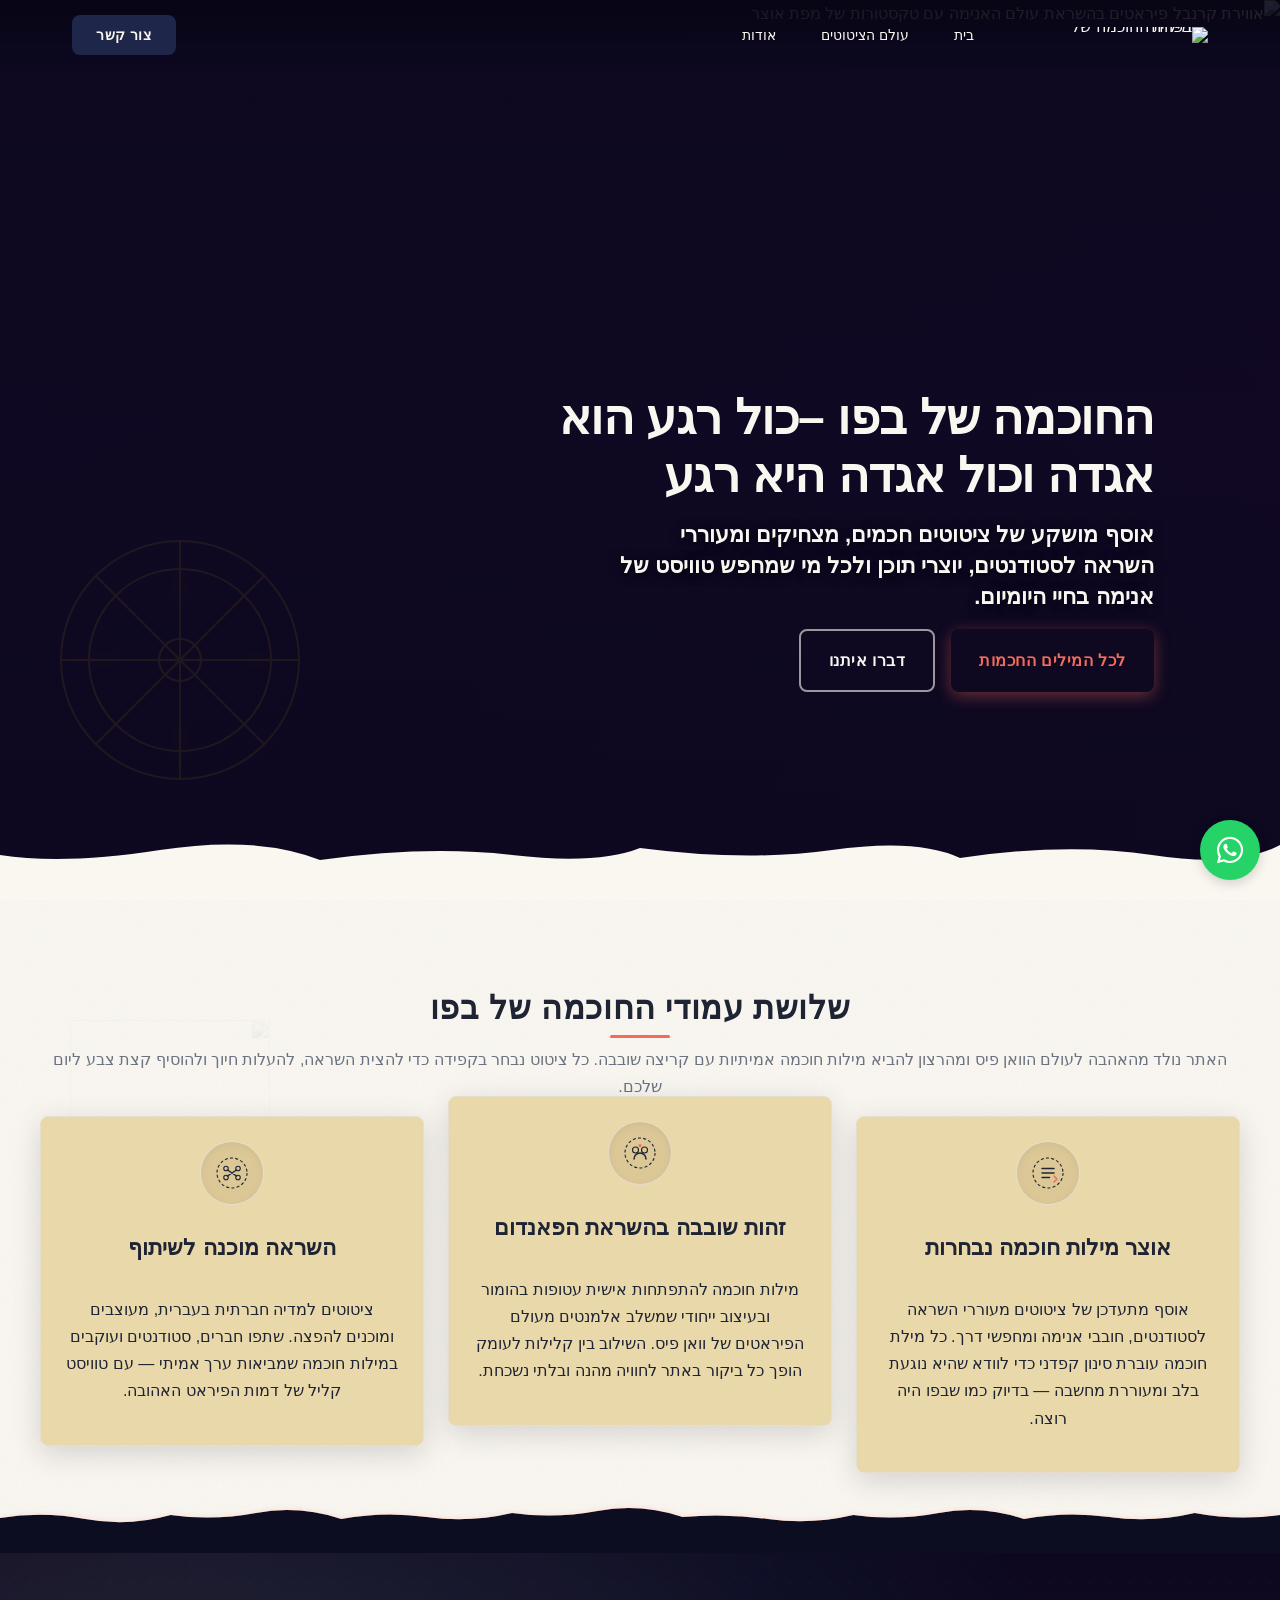
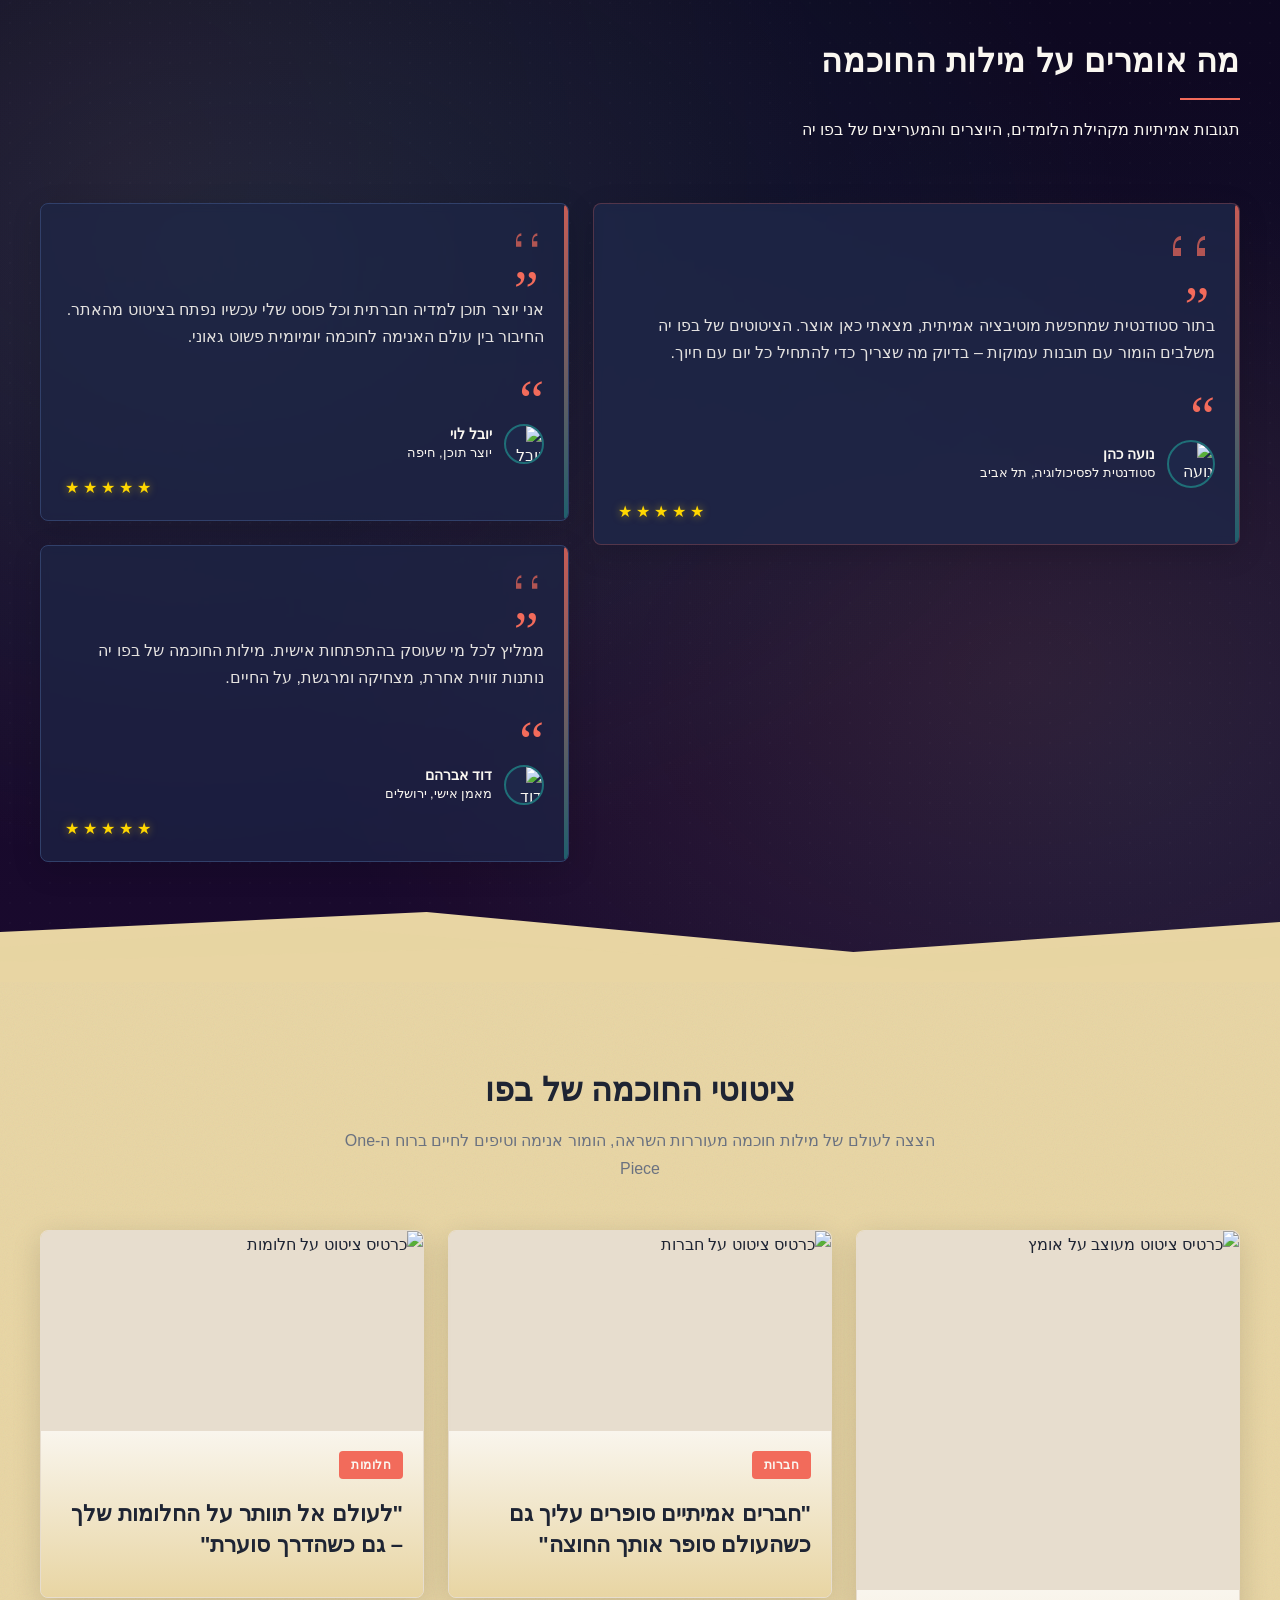
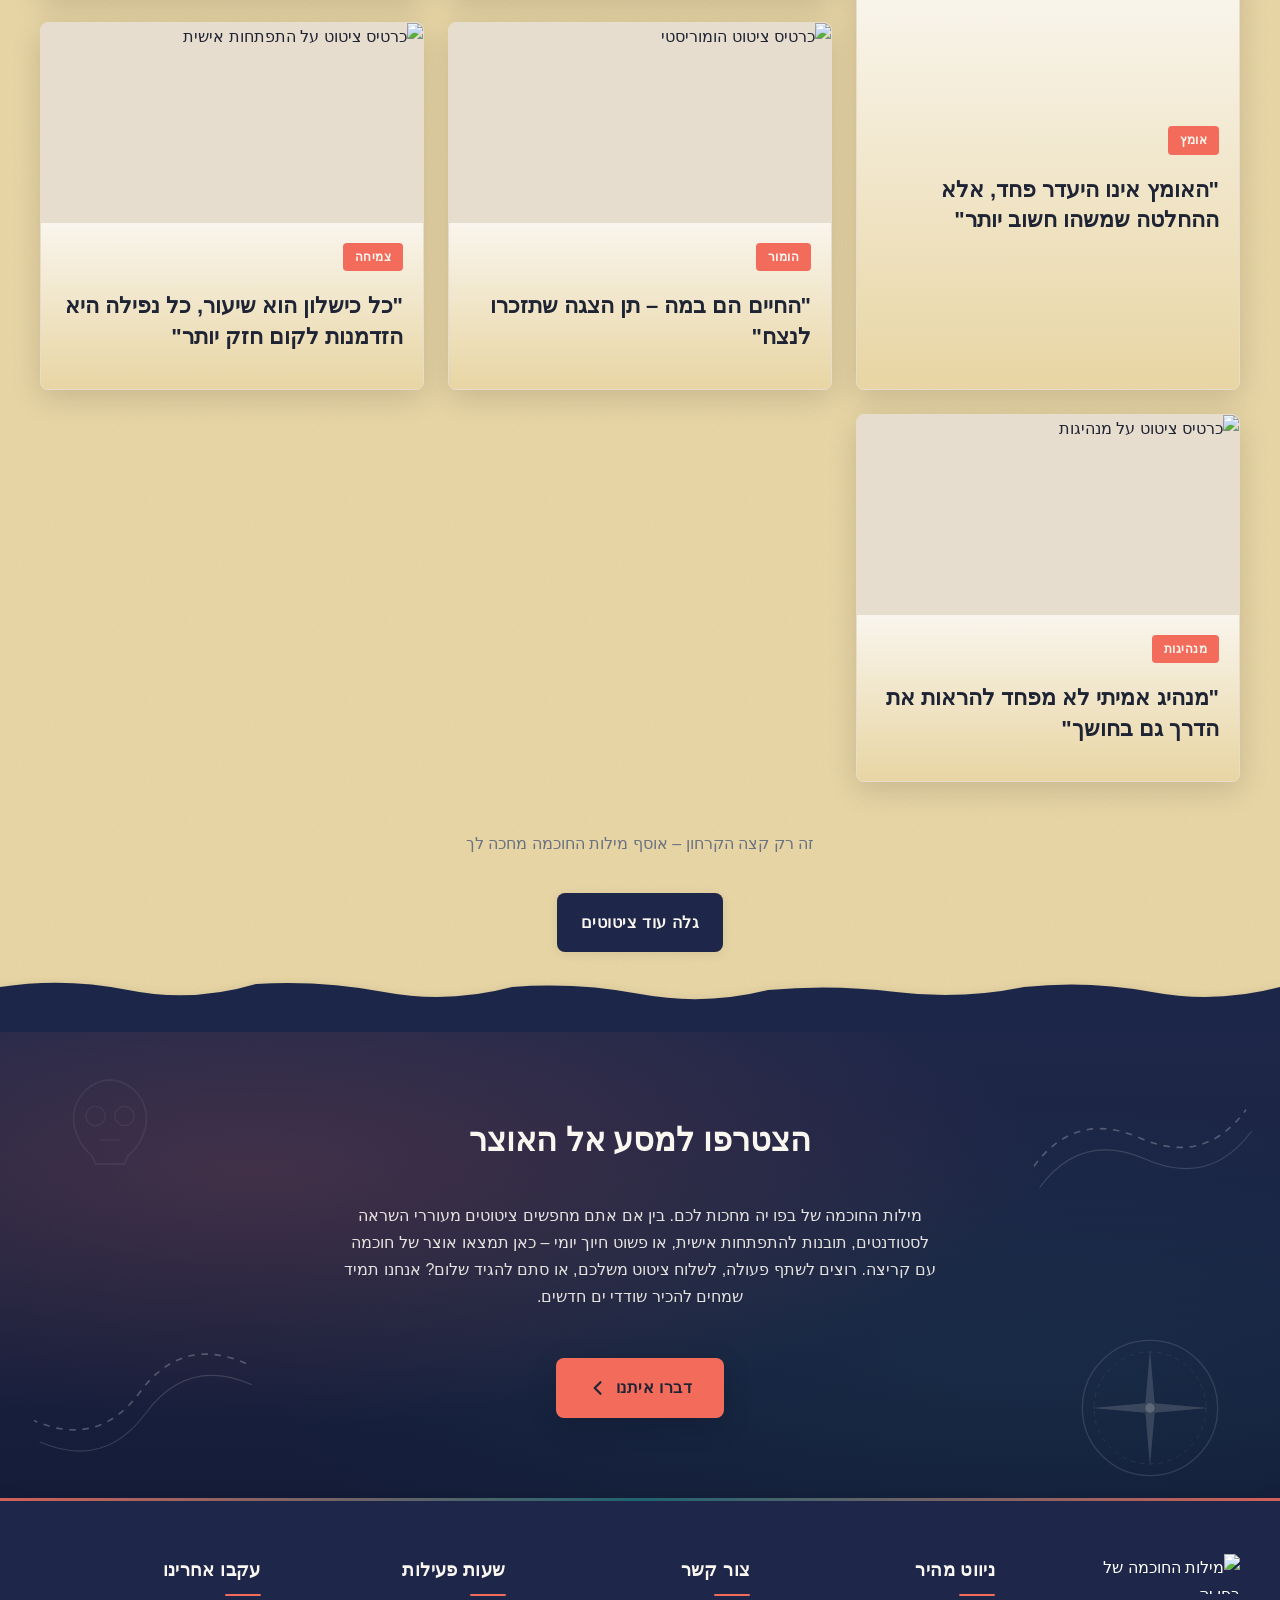
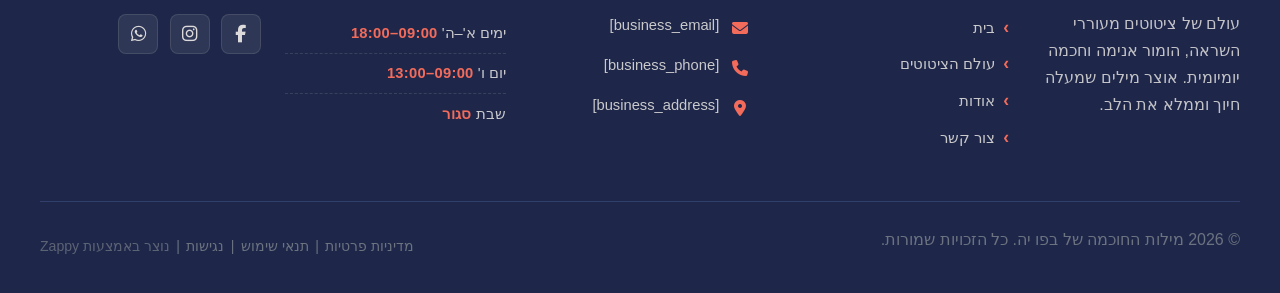
==== commit 0bdb22b2: "Incremental sync: 1 page(s) — update_text, update_button" ====
--- a/index.html
+++ b/index.html
@@ -813,9 +813,9 @@
 </script>
   
   <main id="main">
-    <section data-band-index="0" class="index-hero-section" data-layout-spec="בית-hero" data-hero-type="fullscreen-scrim">
+    <section data-band-index="0" class="index-hero-section" data-layout-spec="בית-hero" data-hero-type="fullscreen-scrim" id="index-hero-section">
   <!-- Full-bleed background image -->
-  <img loading="eager" fetchpriority="high" data-hero-bg="true" data-placeholder="index-hero-image-1" data-context="Whimsical pirate-carnival atmosphere inspired by a clown captain aesthetic from One Piece, featuring treasure-map textures, deep indigo-to-teal cinematic gradients, faint halftone patterns in shadows, subtle paper grain, and an epic anime adventure energy. The composition should leave the right side slightly open for text overlay while showcasing dramatic seafaring elements, circus tent silhouettes, and glowing lanterns in a premium poster-like style." width="1200" height="600" src="/assets/site-index-hero-image-1.webp" alt="אווירת קרנבל פיראטים בהשראת עולם האנימה עם טקסטורות של מפת אוצר" class="index-hero-bg-image">
+  <img loading="eager" fetchpriority="high" data-hero-bg="true" data-placeholder="index-hero-image-1" data-context="Whimsical pirate-carnival atmosphere inspired by a clown captain aesthetic from One Piece, featuring treasure-map textures, deep indigo-to-teal cinematic gradients, faint halftone patterns in shadows, subtle paper grain, and an epic anime adventure energy. The composition should leave the right side slightly open for text overlay while showcasing dramatic seafaring elements, circus tent silhouettes, and glowing lanterns in a premium poster-like style." width="1200" height="600" src="/assets/site-index-hero-image-1.webp" alt="אווירת קרנבל פיראטים בהשראת עולם האנימה עם טקסטורות של מפת אוצר" class="index-hero-bg-image" data-hero-background="true" data-element-type="image" data-element-id="img-1780753557085-rhs56oiy0">
 
   <!-- Strong dark gradient scrim for text legibility -->
   <div class="index-hero-scrim" aria-hidden="true"></div>
@@ -839,10 +839,10 @@
 
   <!-- Text/CTA overlay group (START side, slightly lower than center) -->
   <div class="index-hero-overlay-group">
-    <h1 class="index-hero-headline">החוכמה של בפו – אוצר המילים שמצחיק ומעורר</h1>
+    <h1 class="index-hero-headline" style="">החוכמה של בפו –כול רגע הוא אגדה וכול אגדה היא רגע</h1>
     <h3 class="index-hero-subtitle">אוסף מושקע של ציטוטים חכמים, מצחיקים ומעוררי השראה לסטודנטים, יוצרי תוכן ולכל מי שמחפש טוויסט של אנימה בחיי היומיום.</h3>
     <div class="index-hero-cta-group">
-      <a href="/quotes" class="index-hero-cta-primary">לכל המילים החכמות</a>
+      <a href="/quotes-world" class="index-hero-cta-primary" style="color: rgb(242, 107, 91) !important; outline: none; border-color: rgb(242, 107, 91) !important; background-color: transparent !important; background-image: none !important;" data-native-element="true" data-element-id="btn-1780753564758-op18134zj" data-element-type="button">לכל המילים החכמות</a>
       <a href="/contact" class="index-hero-cta-secondary">דברו איתנו</a>
     </div>
   </div>
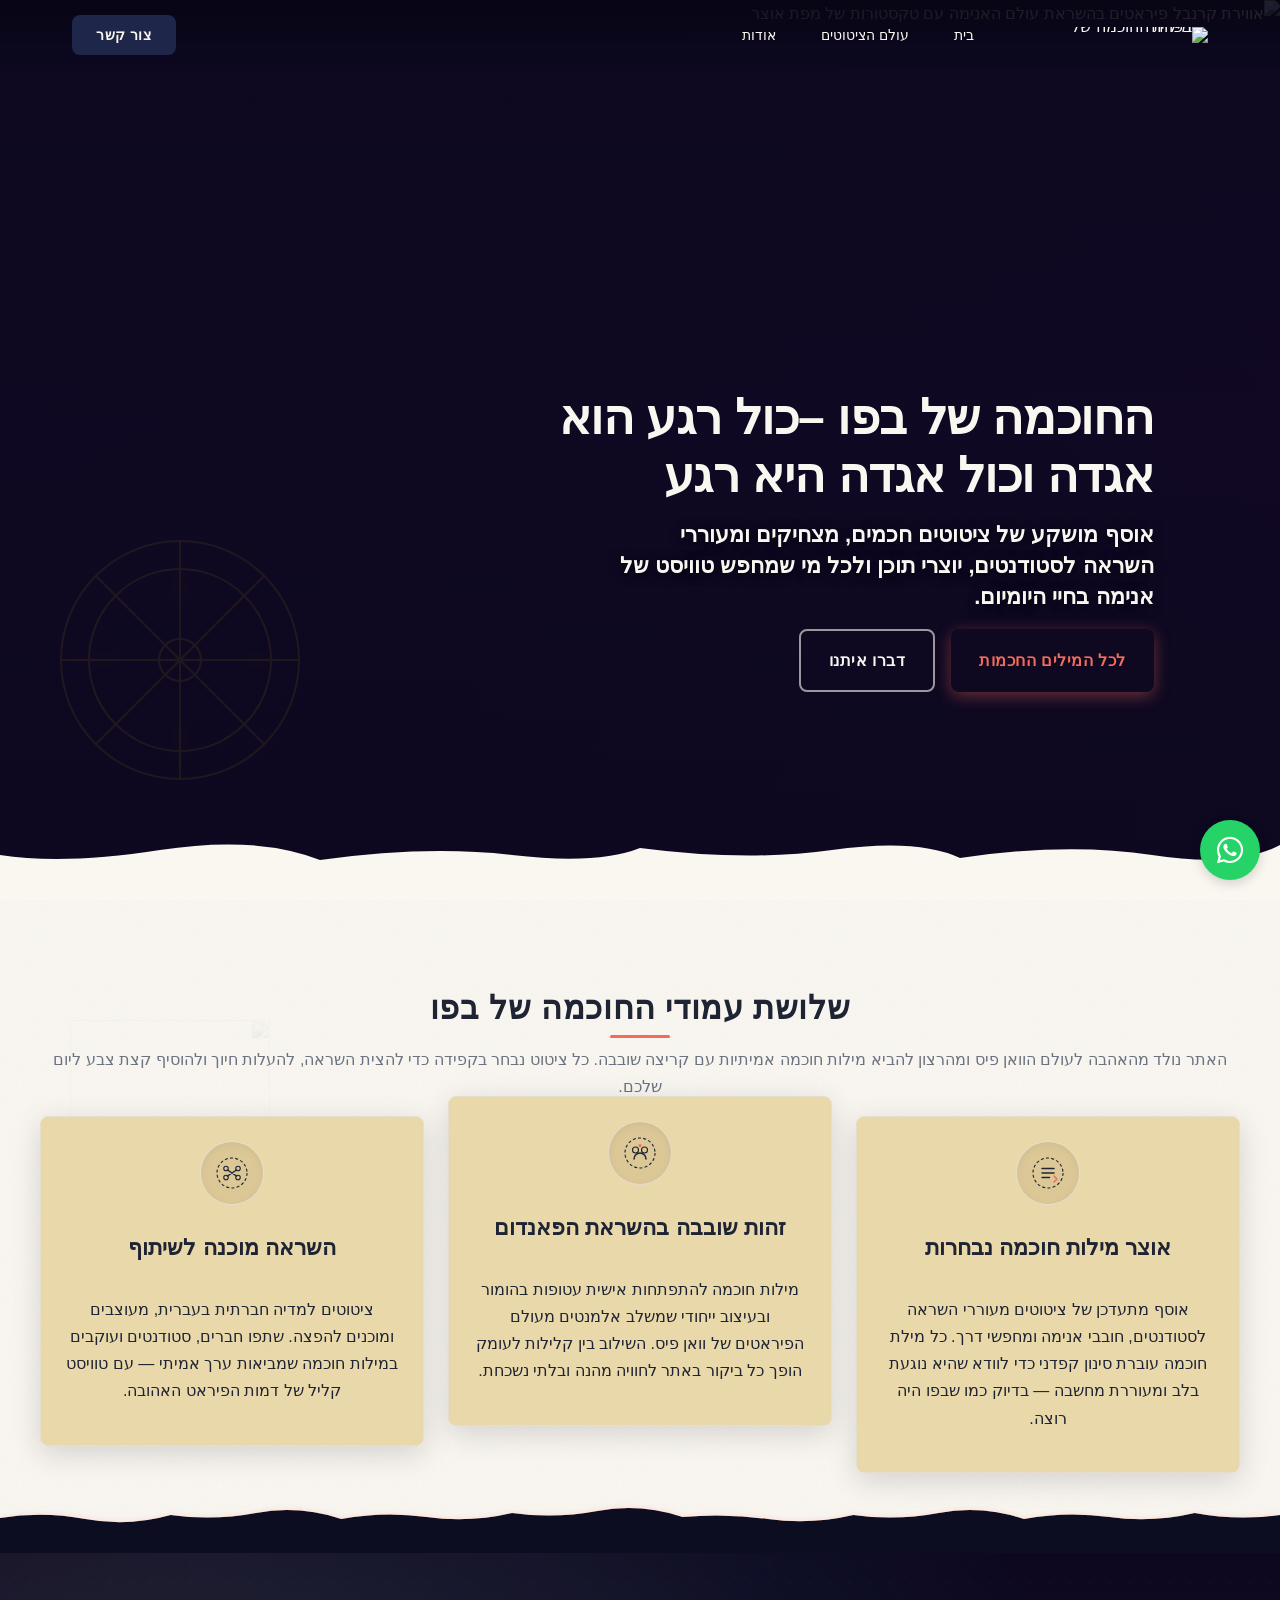
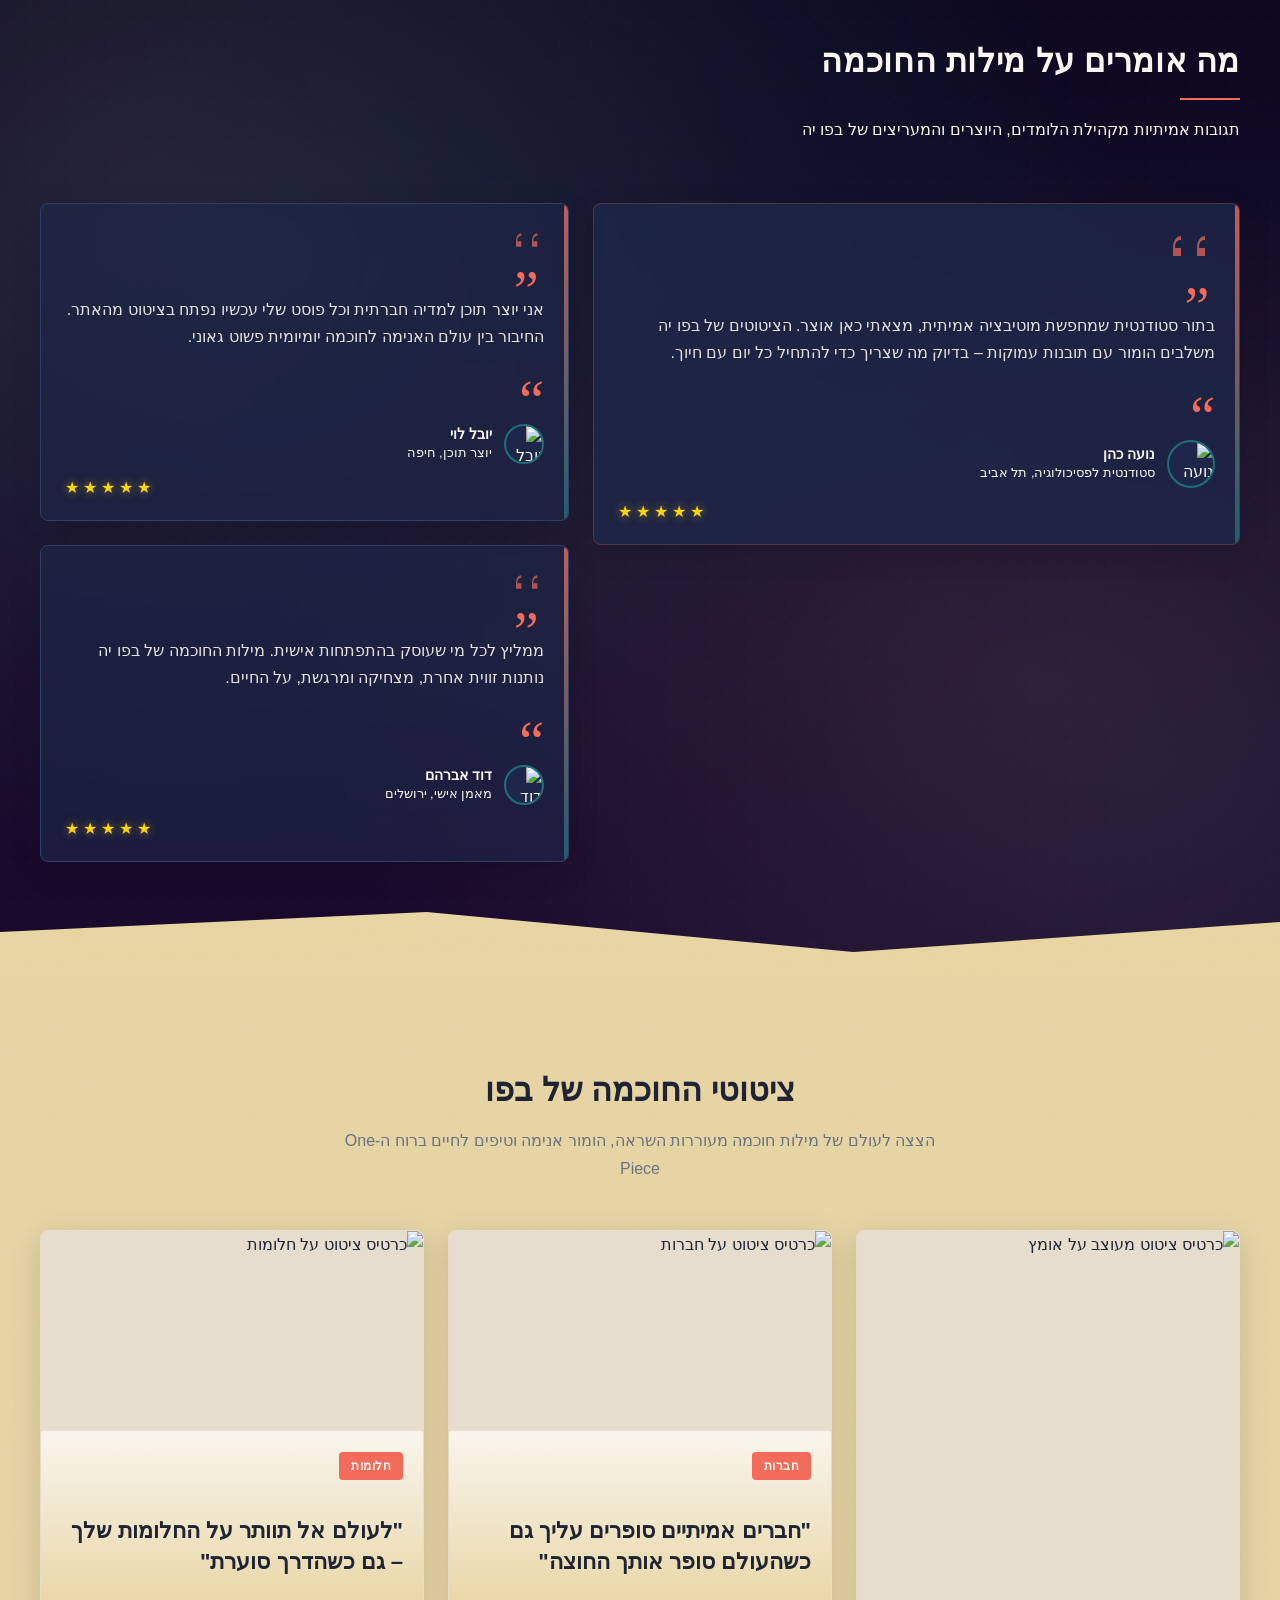
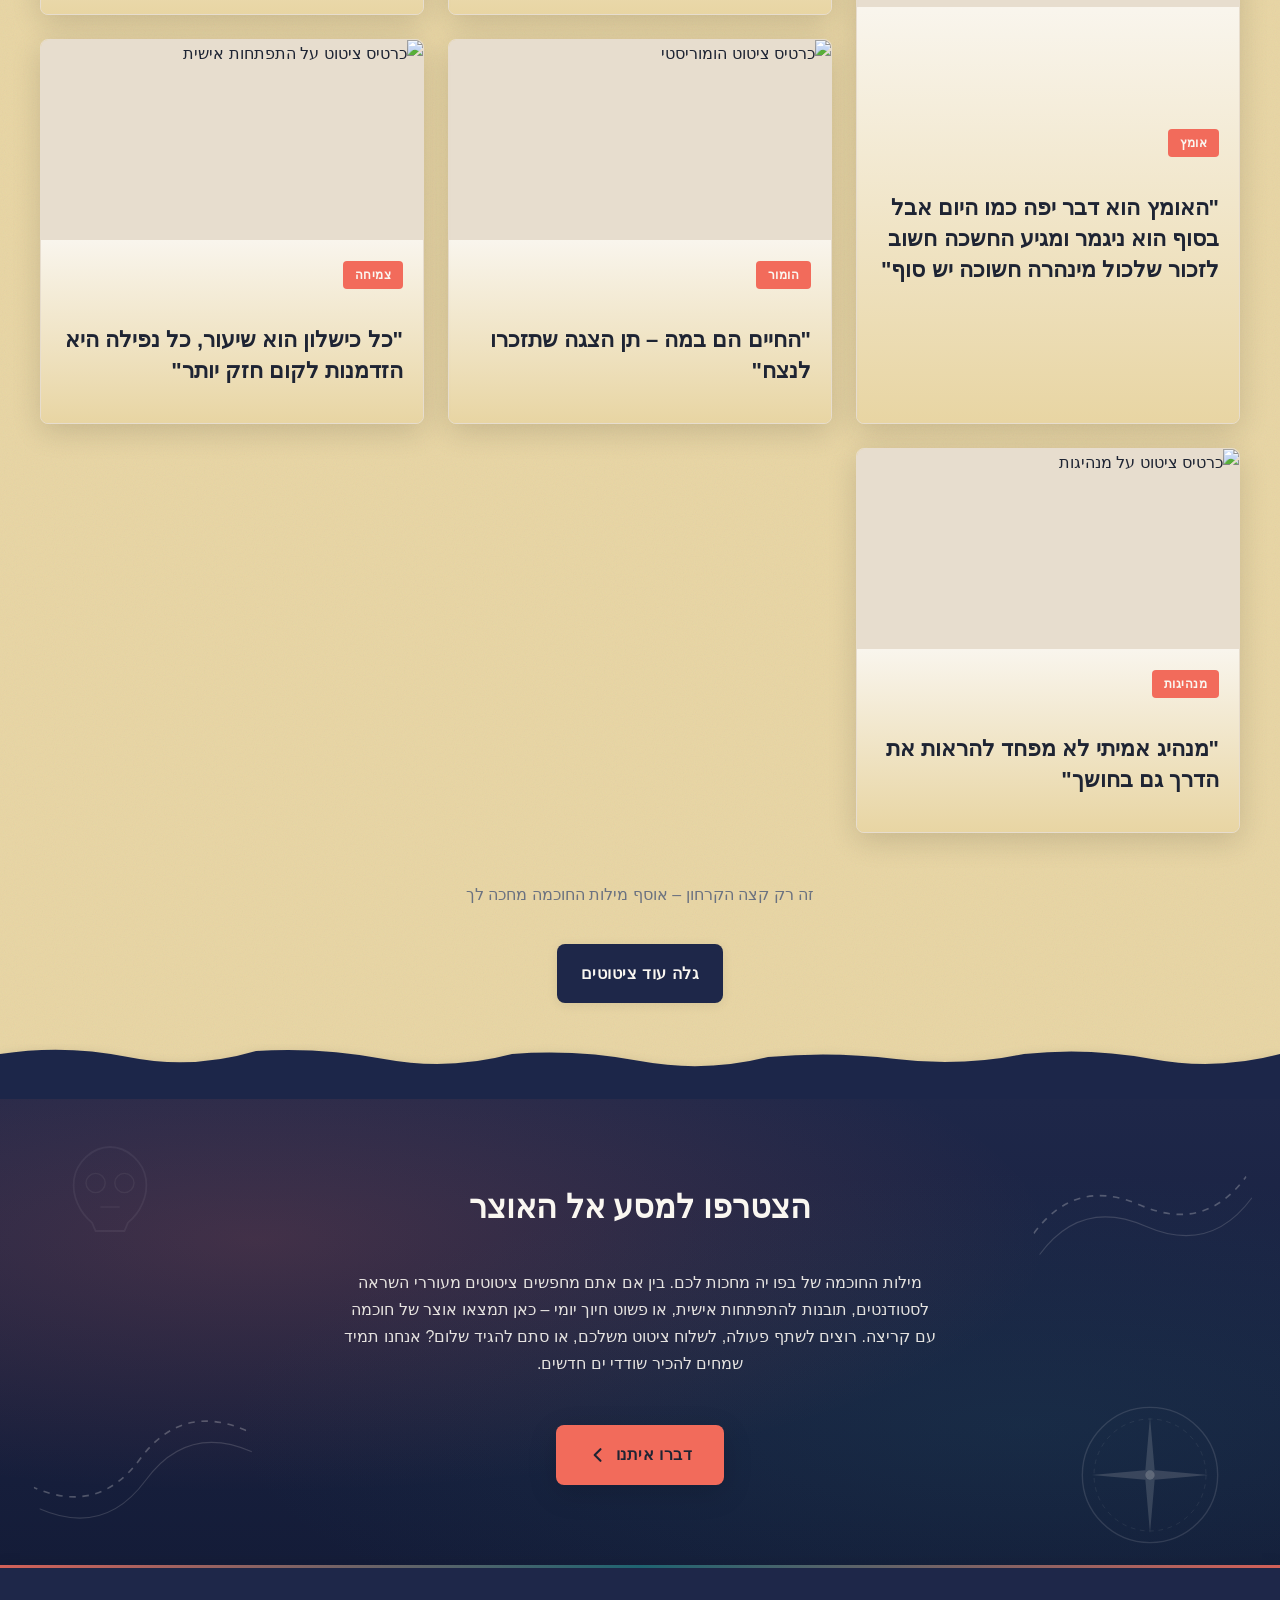
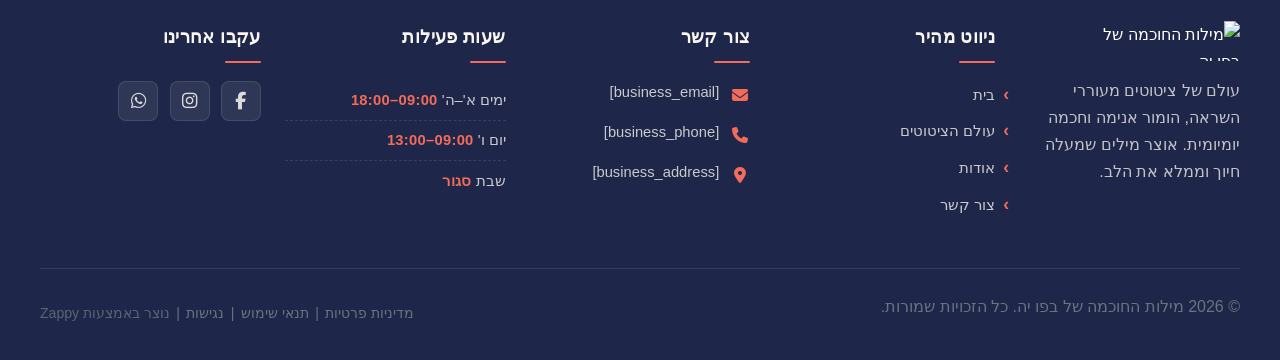
==== commit 98475910: "Incremental sync: 1 page(s) — text_edit" ====
--- a/index.html
+++ b/index.html
@@ -1074,7 +1074,7 @@
   </div>
 </section>
 
-<section data-band-index="3" class="index-gallery-section" data-layout-spec="בית-gallery">
+<section data-band-index="3" class="index-gallery-section" data-layout-spec="בית-gallery" id="index-gallery-section">
   <div class="index-gallery-section__container">
     <!-- Section Header -->
     <div class="index-gallery-section__header">
@@ -1085,68 +1085,68 @@
     <!-- Gallery Grid -->
     <div class="index-gallery-section__grid">
       <!-- Tile 1: Taller tile on the START column (RTL: right side) -->
-      <article class="index-gallery-section__tile index-gallery-section__tile--tall">
+      <article class="index-gallery-section__tile index-gallery-section__tile--tall" data-grid-item-index="0">
         <div class="index-gallery-section__tile-image">
-          <img loading="lazy" decoding="async" data-placeholder="index-gallery-image-1" data-context="A stylized anime-inspired quote card with a parchment background, featuring a bold Hebrew quote about courage, with Buggy the Clown silhouette and circus-themed decorative borders" width="600" height="400" src="/assets/site-index-gallery-image-1.webp" alt="כרטיס ציטוט מעוצב על אומץ">
+          <img loading="lazy" decoding="async" data-placeholder="index-gallery-image-1" data-context="A stylized anime-inspired quote card with a parchment background, featuring a bold Hebrew quote about courage, with Buggy the Clown silhouette and circus-themed decorative borders" width="600" height="400" src="/assets/site-index-gallery-image-1.webp" alt="כרטיס ציטוט מעוצב על אומץ" data-element-type="image" data-element-id="img-1780753715399-sb3fu2i5v" style="">
         </div>
         <div class="index-gallery-section__tile-overlay">
-          <span class="index-gallery-section__tile-badge">אומץ</span>
-          <h3 class="index-gallery-section__tile-title">"האומץ אינו היעדר פחד, אלא ההחלטה שמשהו חשוב יותר"</h3>
+          <p><span class="index-gallery-section__tile-badge">אומץ</span>
+          </p><h3 class="index-gallery-section__tile-title" style="">"האומץ הוא דבר יפה כמו היום אבל בסוף הוא ניגמר ומגיע החשכה חשוב לזכור שלכול מינהרה חשוכה יש סוף"</h3>
         </div>
       </article>
 
       <!-- Tile 2 -->
-      <article class="index-gallery-section__tile">
+      <article class="index-gallery-section__tile" data-grid-item-index="1">
         <div class="index-gallery-section__tile-image">
-          <img loading="lazy" decoding="async" data-placeholder="index-gallery-image-2" data-context="A minimalist quote design on aged paper texture, Hebrew text about friendship, with subtle pirate flag motif and golden rope border" width="600" height="400" src="/assets/site-index-gallery-image-2.webp" alt="כרטיס ציטוט על חברות">
+          <img loading="lazy" decoding="async" data-placeholder="index-gallery-image-2" data-context="A minimalist quote design on aged paper texture, Hebrew text about friendship, with subtle pirate flag motif and golden rope border" width="600" height="400" src="/assets/site-index-gallery-image-2.webp" alt="כרטיס ציטוט על חברות" data-element-type="image" data-element-id="img-1780753715399-jqhvxm3o3" style="">
         </div>
         <div class="index-gallery-section__tile-overlay">
-          <span class="index-gallery-section__tile-badge">חברות</span>
-          <h3 class="index-gallery-section__tile-title">"חברים אמיתיים סופרים עליך גם כשהעולם סופר אותך החוצה"</h3>
+          <p class="zappy-editable"><span class="index-gallery-section__tile-badge">חברות</span>
+          </p><h3 class="index-gallery-section__tile-title">"חברים אמיתיים סופרים עליך גם כשהעולם סופר אותך החוצה"</h3>
         </div>
       </article>
 
       <!-- Tile 3 -->
-      <article class="index-gallery-section__tile">
+      <article class="index-gallery-section__tile" data-grid-item-index="2">
         <div class="index-gallery-section__tile-image">
-          <img loading="lazy" decoding="async" data-placeholder="index-gallery-image-3" data-context="A vibrant anime-style quote card with halftone dots, featuring a motivational Hebrew quote about chasing dreams, with treasure map background elements" width="600" height="400" src="/assets/site-index-gallery-image-3.webp" alt="כרטיס ציטוט על חלומות">
+          <img loading="lazy" decoding="async" data-placeholder="index-gallery-image-3" data-context="A vibrant anime-style quote card with halftone dots, featuring a motivational Hebrew quote about chasing dreams, with treasure map background elements" width="600" height="400" src="/assets/site-index-gallery-image-3.webp" alt="כרטיס ציטוט על חלומות" data-element-type="image" data-element-id="img-1780753715399-y7xw5gec1" style="">
         </div>
         <div class="index-gallery-section__tile-overlay">
-          <span class="index-gallery-section__tile-badge">חלומות</span>
-          <h3 class="index-gallery-section__tile-title">"לעולם אל תוותר על החלומות שלך – גם כשהדרך סוערת"</h3>
+          <p class="zappy-editable"><span class="index-gallery-section__tile-badge">חלומות</span>
+          </p><h3 class="index-gallery-section__tile-title">"לעולם אל תוותר על החלומות שלך – גם כשהדרך סוערת"</h3>
         </div>
       </article>
 
       <!-- Tile 4 -->
-      <article class="index-gallery-section__tile">
+      <article class="index-gallery-section__tile" data-grid-item-index="3">
         <div class="index-gallery-section__tile-image">
-          <img loading="lazy" decoding="async" data-placeholder="index-gallery-image-4" data-context="A playful quote design with circus tent stripes and clown nose accent, Hebrew humorous wisdom text, vibrant red and gold color scheme" width="600" height="400" src="/assets/site-index-gallery-image-4.webp" alt="כרטיס ציטוט הומוריסטי">
+          <img loading="lazy" decoding="async" data-placeholder="index-gallery-image-4" data-context="A playful quote design with circus tent stripes and clown nose accent, Hebrew humorous wisdom text, vibrant red and gold color scheme" width="600" height="400" src="/assets/site-index-gallery-image-4.webp" alt="כרטיס ציטוט הומוריסטי" data-element-type="image" data-element-id="img-1780753715399-d6wfddvis" style="">
         </div>
         <div class="index-gallery-section__tile-overlay">
-          <span class="index-gallery-section__tile-badge">הומור</span>
-          <h3 class="index-gallery-section__tile-title">"החיים הם במה – תן הצגה שתזכרו לנצח"</h3>
+          <p class="zappy-editable"><span class="index-gallery-section__tile-badge">הומור</span>
+          </p><h3 class="index-gallery-section__tile-title">"החיים הם במה – תן הצגה שתזכרו לנצח"</h3>
         </div>
       </article>
 
       <!-- Tile 5 -->
-      <article class="index-gallery-section__tile">
+      <article class="index-gallery-section__tile" data-grid-item-index="4">
         <div class="index-gallery-section__tile-image">
-          <img loading="lazy" decoding="async" data-placeholder="index-gallery-image-5" data-context="An editorial-style quote layout with dramatic lighting, Hebrew text about personal growth, compass rose watermark and parchment edges" width="600" height="400" src="/assets/site-index-gallery-image-5.webp" alt="כרטיס ציטוט על התפתחות אישית">
+          <img loading="lazy" decoding="async" data-placeholder="index-gallery-image-5" data-context="An editorial-style quote layout with dramatic lighting, Hebrew text about personal growth, compass rose watermark and parchment edges" width="600" height="400" src="/assets/site-index-gallery-image-5.webp" alt="כרטיס ציטוט על התפתחות אישית" data-element-type="image" data-element-id="img-1780753715399-w36s11v9y" style="">
         </div>
         <div class="index-gallery-section__tile-overlay">
-          <span class="index-gallery-section__tile-badge">צמיחה</span>
-          <h3 class="index-gallery-section__tile-title">"כל כישלון הוא שיעור, כל נפילה היא הזדמנות לקום חזק יותר"</h3>
+          <p class="zappy-editable"><span class="index-gallery-section__tile-badge">צמיחה</span>
+          </p><h3 class="index-gallery-section__tile-title">"כל כישלון הוא שיעור, כל נפילה היא הזדמנות לקום חזק יותר"</h3>
         </div>
       </article>
 
       <!-- Tile 6 -->
-      <article class="index-gallery-section__tile">
+      <article class="index-gallery-section__tile" data-grid-item-index="5">
         <div class="index-gallery-section__tile-image">
-          <img loading="lazy" decoding="async" data-placeholder="index-gallery-image-6" data-context="A collectible quote print design with Buggy-inspired jolly roger watermark, Hebrew inspirational text about leadership, muted navy and gold palette" width="600" height="400" src="/assets/site-index-gallery-image-6.webp" alt="כרטיס ציטוט על מנהיגות">
+          <img loading="lazy" decoding="async" data-placeholder="index-gallery-image-6" data-context="A collectible quote print design with Buggy-inspired jolly roger watermark, Hebrew inspirational text about leadership, muted navy and gold palette" width="600" height="400" src="/assets/site-index-gallery-image-6.webp" alt="כרטיס ציטוט על מנהיגות" data-element-type="image" data-element-id="img-1780753715399-lrorimfo8" style="">
         </div>
         <div class="index-gallery-section__tile-overlay">
-          <span class="index-gallery-section__tile-badge">מנהיגות</span>
-          <h3 class="index-gallery-section__tile-title">"מנהיג אמיתי לא מפחד להראות את הדרך גם בחושך"</h3>
+          <p class="zappy-editable"><span class="index-gallery-section__tile-badge">מנהיגות</span>
+          </p><h3 class="index-gallery-section__tile-title">"מנהיג אמיתי לא מפחד להראות את הדרך גם בחושך"</h3>
         </div>
       </article>
     </div>
@@ -1154,8 +1154,8 @@
     <!-- Closing line & CTA -->
     <div class="index-gallery-section__footer">
       <p class="index-gallery-section__closing-text">זה רק קצה הקרחון – אוסף מילות החוכמה מחכה לך</p>
-      <a href="/contact" class="index-gallery-section__cta">גלה עוד ציטוטים</a>
-    </div>
+      <p class="zappy-editable"><a href="/contact" class="index-gallery-section__cta">גלה עוד ציטוטים</a>
+    </p></div>
   </div>
 
   <!-- Bottom divider: rope-line arc with shadow -->
